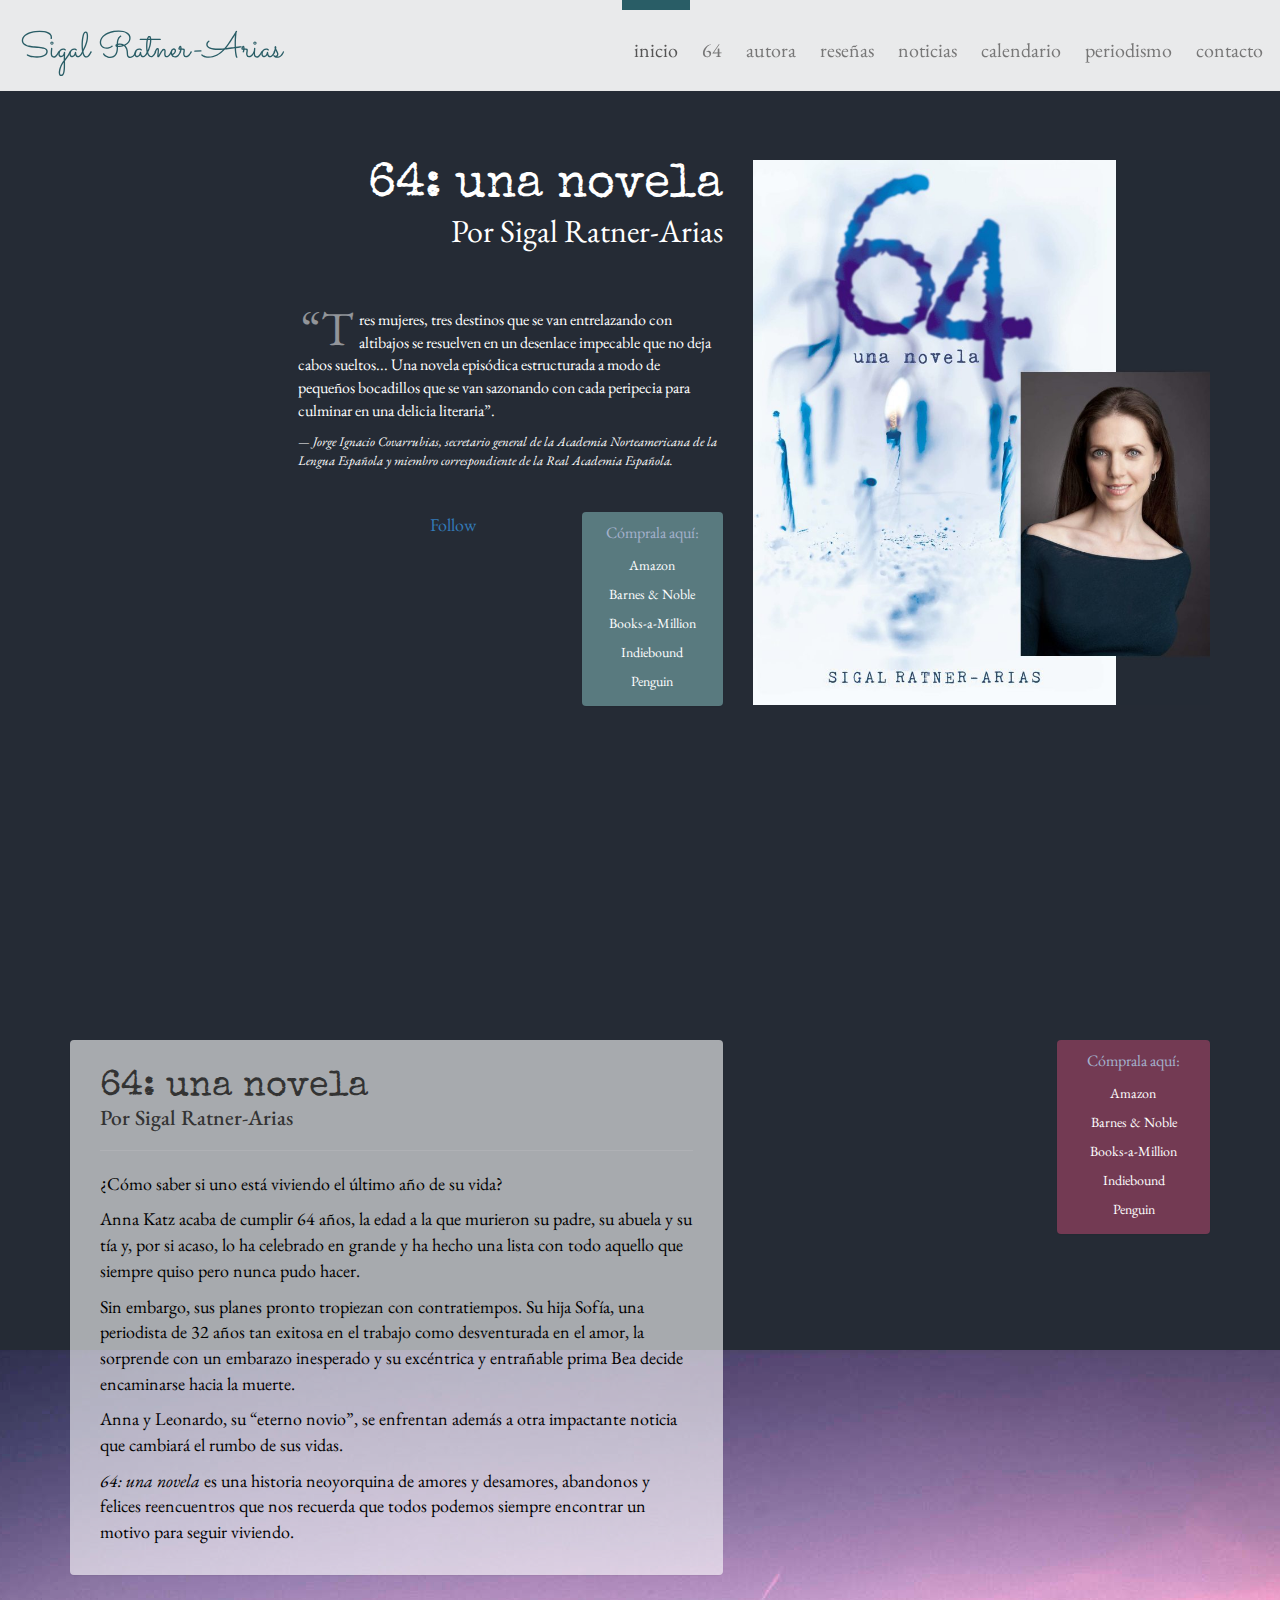
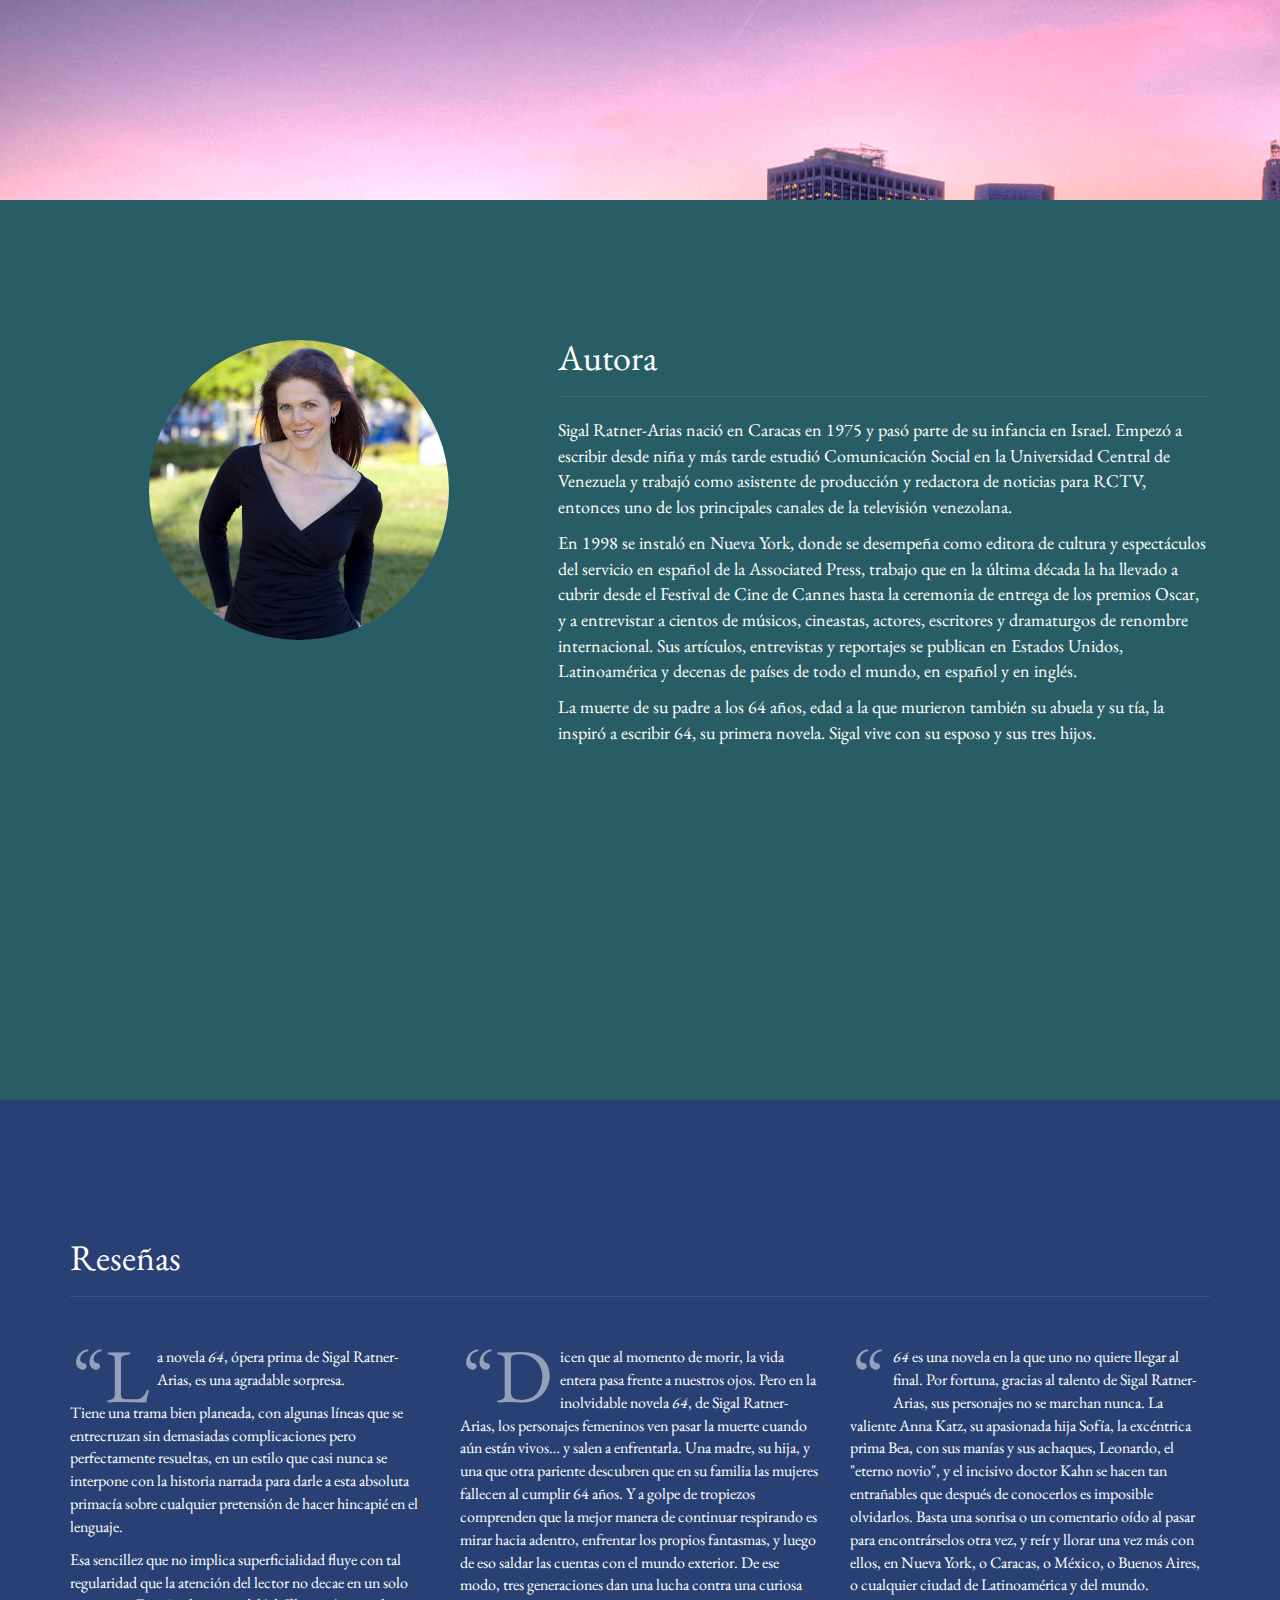
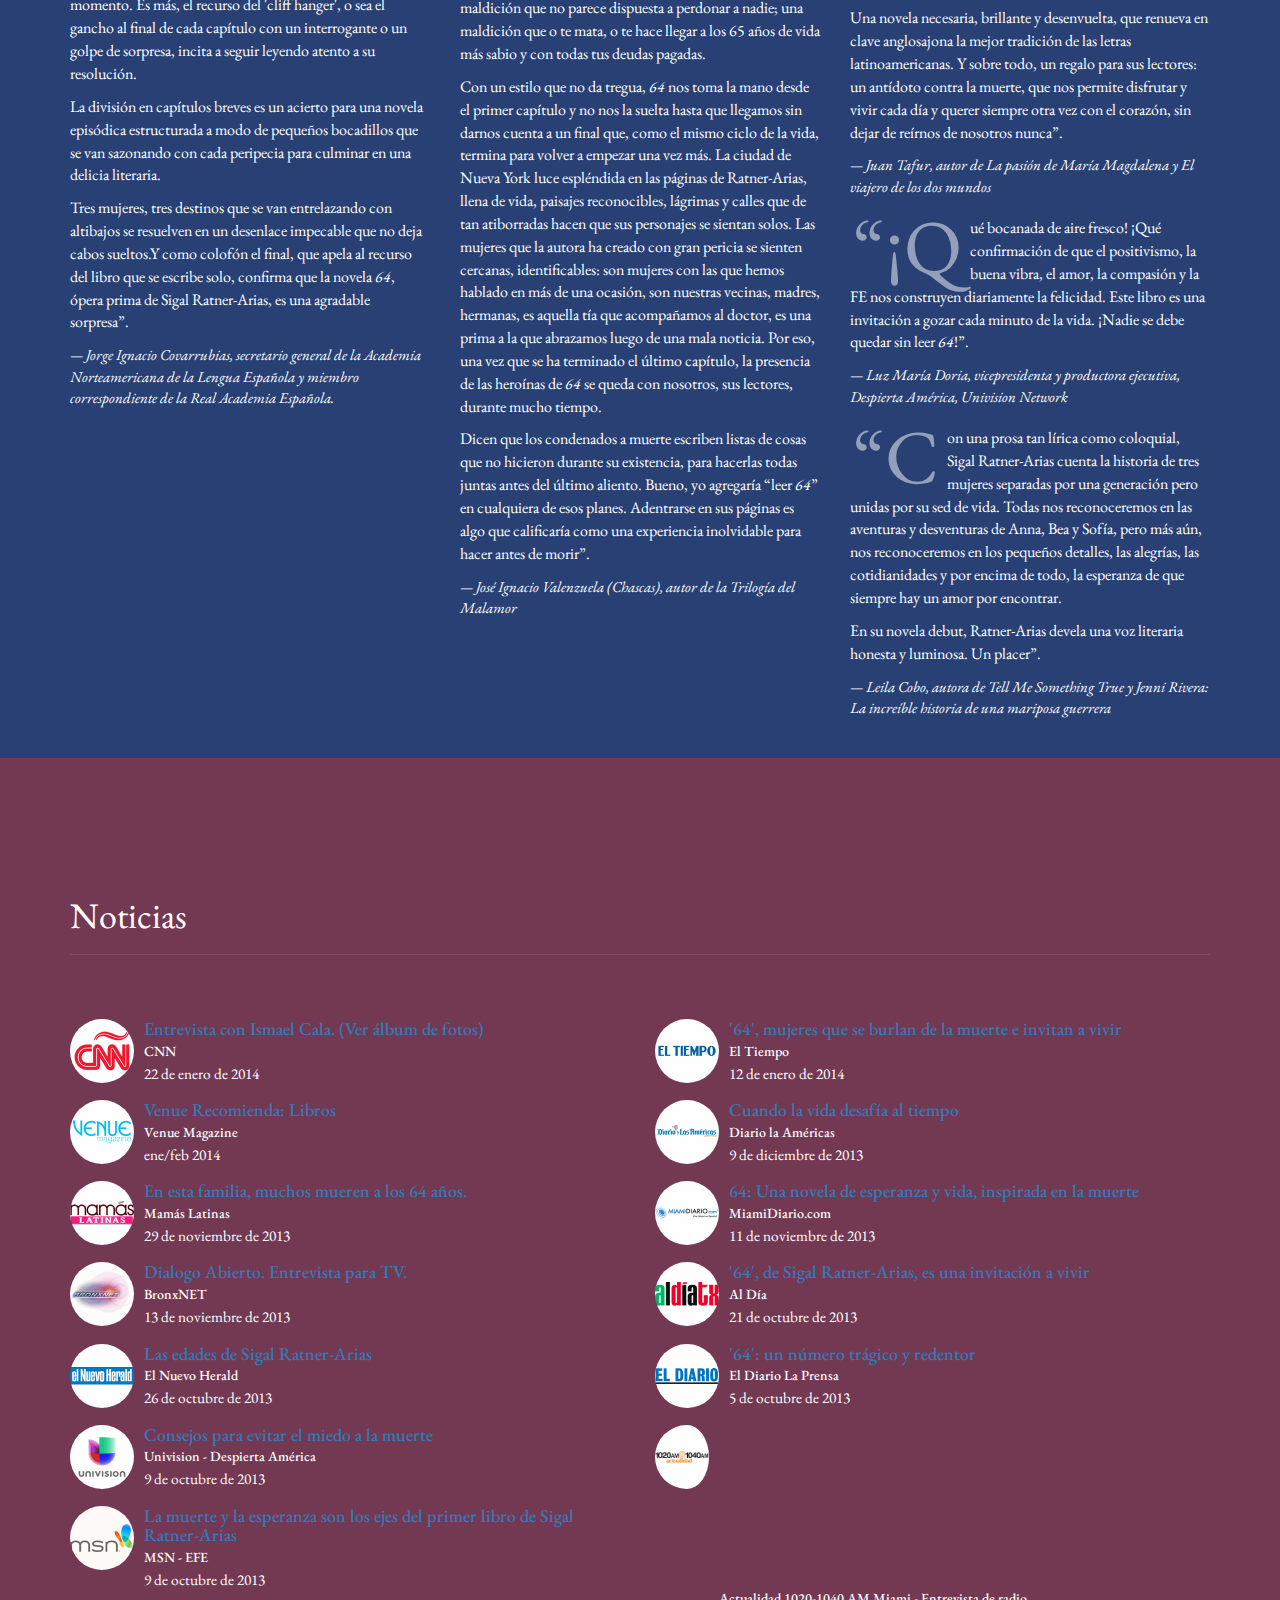
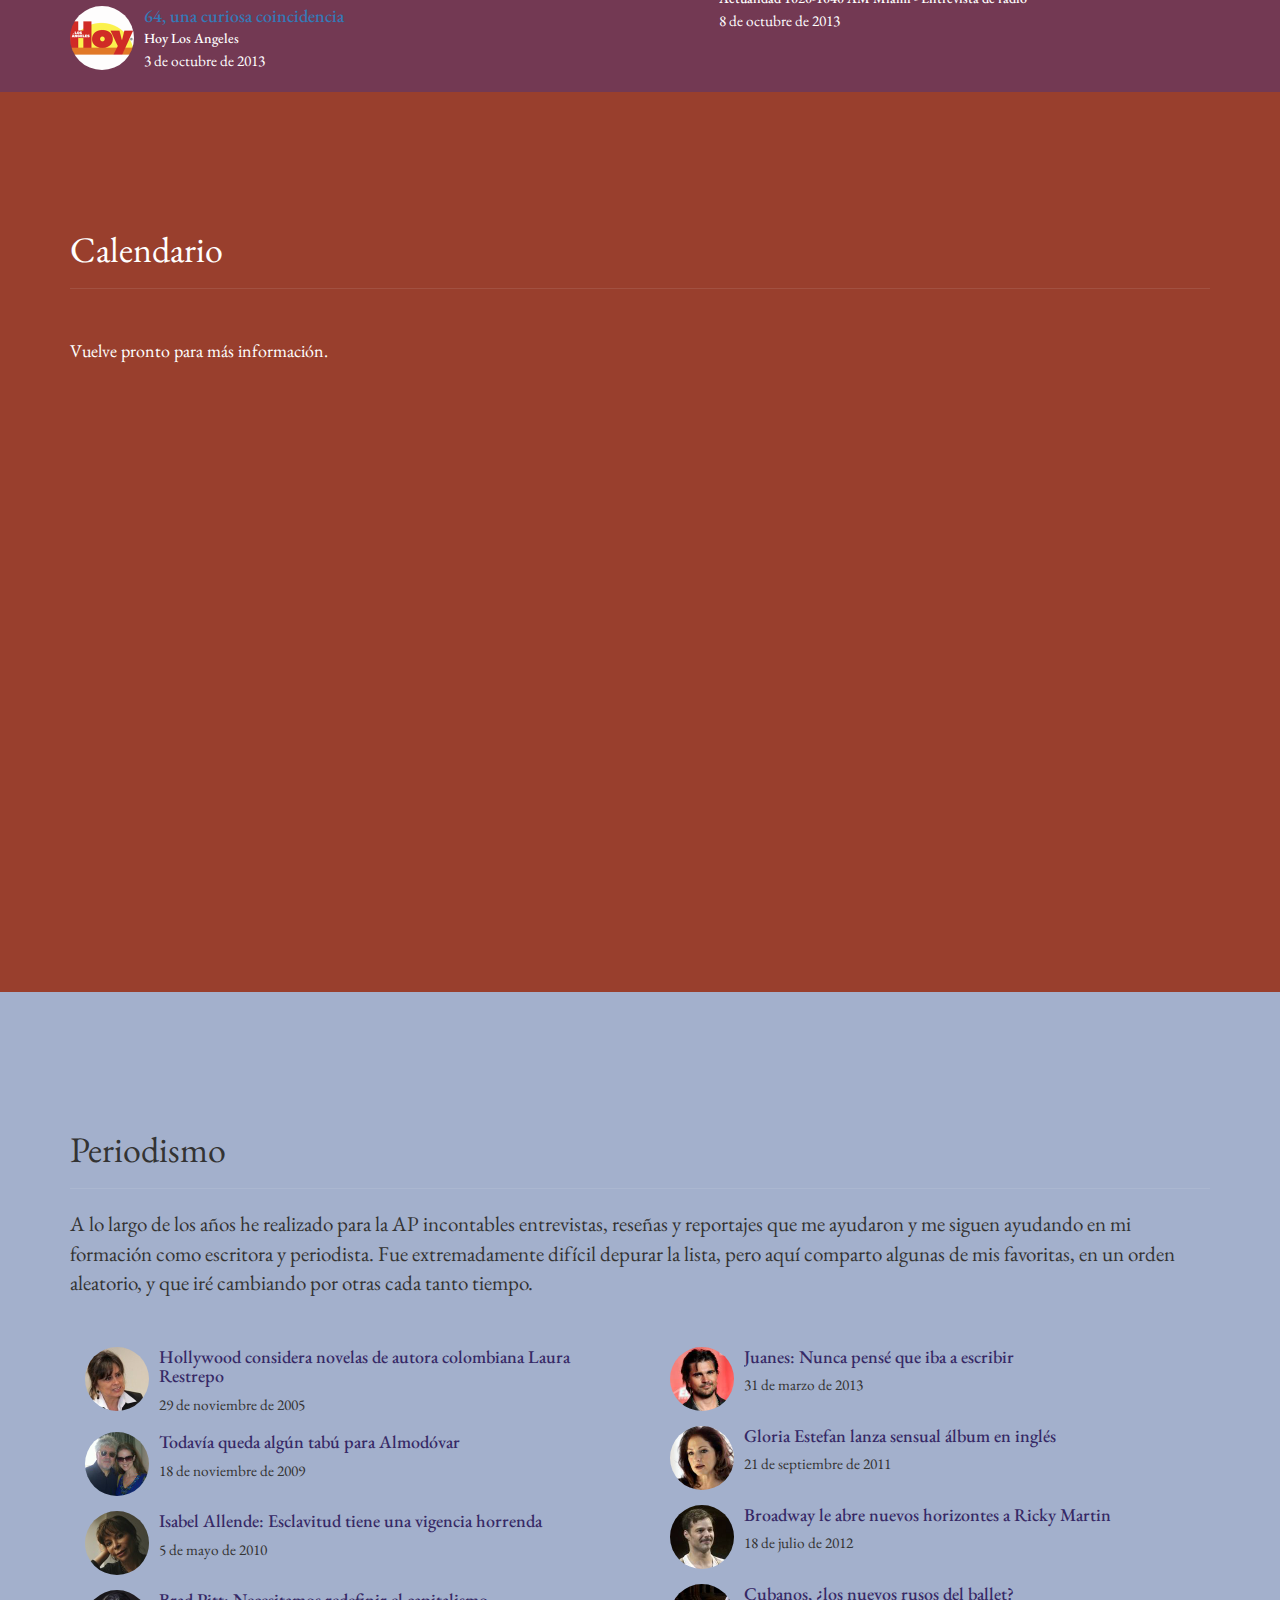
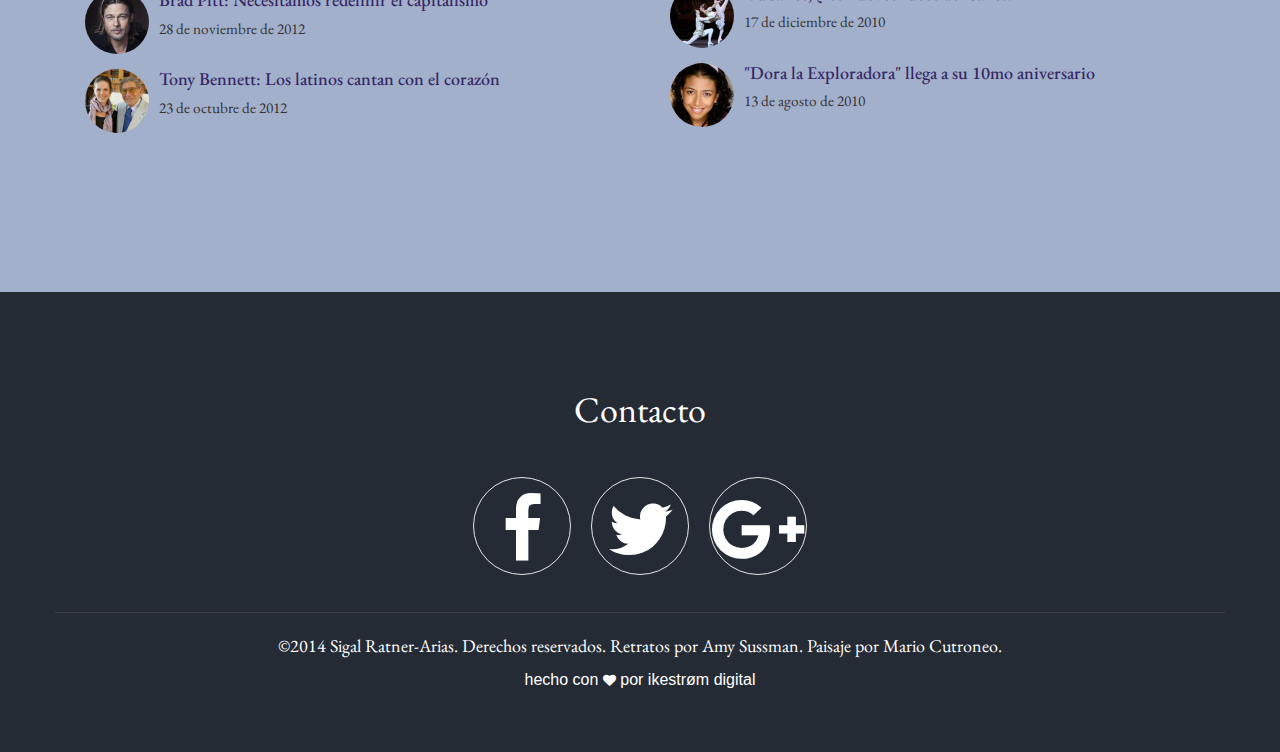
==== index.html @ 93991cb3 "Replace deprecated Facebook follow button with like" ====
<!DOCTYPE html>
<html lang="en">
  <head>
    <meta http-equiv="Content-Type" content="text/html; charset=UTF-8">
    <meta charset="utf-8">
    <meta name="viewport" content="width=device-width, initial-scale=1.0">
    <meta name="description" content="Sitio oficial de Sigal Ratner-Arias. Autora de 64: Una novela, disponible el 9 de octubre de 2013 (C.A. Press, Penguin Group). Editora de cultura y espectáculos de la Associated Press.">
    <meta name="author" content="Sigal Ratner-Arias">

    <meta property="og:url" content="http://sigalratner-arias.com" />
    <meta property="og:title" content="Sigal Ratner-Arias - 64: Una Novela" />
    <meta property="og:site_name" content="Sigal Ratner-Arias - 64: Una Novela" />
    <meta property="og:image" content="http://sigalratner-arias.com/img/64-cover-portrait.jpg" />
    <meta property="og:type" content="website" />
    <meta property="og:description" content="Sitio oficial de Sigal Ratner-Arias. Autora de 64: Una novela (Penguin Group, 2013). Editora de cultura y espectáculos de la Associated Press." />
    <meta property="fb:app_id" content="1447739648807701" />

    <link rel="canonical" href="http://sigalratner-arias.com" />

    <title>Sigal Ratner-Arias - Autora de 64: Una novela, editora de cultura y espectáculos de la Associated Press</title>

    <link href="http://netdna.bootstrapcdn.com/bootstrap/3.1.1/css/bootstrap.min.css" rel="stylesheet">
    <link href="http://netdna.bootstrapcdn.com/font-awesome/4.1.0/css/font-awesome.min.css" rel="stylesheet">
    <link href="http://fonts.googleapis.com/css?family=Special+Elite|EB+Garamond|Sacramento" rel="stylesheet" type="text/css">
    <link href="css/style.css" rel="stylesheet" type="text/css">
    <!--[if lt IE 7]>
    <link href="css/font-awesome-ie7.min.css" rel="stylesheet">
    <![endif]-->
    <!--[if lt IE 9]>
    <script src="http://html5shim.googlecode.com/svn/trunk/html5.js" type="text/javascript"></script>
    <![endif]-->
    <link rel="shortcut icon" href="ico/favicon.ico">
    <link rel="apple-touch-icon-precomposed" sizes="144x144" href="ico/apple-touch-icon-144-precomposed.png">
    <link rel="apple-touch-icon-precomposed" sizes="114x114" href="ico/apple-touch-icon-114-precomposed.png">
    <link rel="apple-touch-icon-precomposed" sizes="72x72" href="ico/apple-touch-icon-72-precomposed.png">
    <link rel="apple-touch-icon-precomposed" href="ico/apple-touch-icon-57-precomposed.png">

    <script>
      (function(i,s,o,g,r,a,m){i['GoogleAnalyticsObject']=r;i[r]=i[r]||function(){
      (i[r].q=i[r].q||[]).push(arguments)},i[r].l=1*new Date();a=s.createElement(o),
      m=s.getElementsByTagName(o)[0];a.async=1;a.src=g;m.parentNode.insertBefore(a,m)
      })(window,document,'script','//www.google-analytics.com/analytics.js','ga');

      ga('create', 'UA-43279340-1', 'sigalratner-arias.com');
      ga('send', 'pageview');
    </script>
  </head>

  <body data-spy="scroll" data-target="#nav">
    <div id="fb-root"></div>
    <script>
      (function(d, s, id) {
        var js, fjs = d.getElementsByTagName(s)[0];
        if (d.getElementById(id)) return;
        js = d.createElement(s); js.id = id;
        js.src = 'https://connect.facebook.net/en_US/sdk.js#xfbml=1&version=v3.1&appId=246484395411287&autoLogAppEvents=1';
        fjs.parentNode.insertBefore(js, fjs);
      }(document, 'script', 'facebook-jssdk'));
    </script>
    <script>
      !function(d,s,id){var js,fjs=d.getElementsByTagName(s)[0];if(!d.getElementById(id)){js=d.createElement(s);js.id=id;js.src="http://platform.twitter.com/widgets.js";fjs.parentNode.insertBefore(js,fjs);}}(document,"script","twitter-wjs");
    </script>
    <!-- nav-->
    <nav id="topnav" class="navbar navbar-default navbar-fixed-top" role="navigation">
        <div class="navbar-header">
          <button type="button" class="navbar-toggle" data-toggle="collapse" data-target=".navbar-ex1-collapse">
            <span class="sr-only">Toggle navigation</span>
            <span class="icon-bar"></span>
            <span class="icon-bar"></span>
            <span class="icon-bar"></span>
          </button>
          <a class="navbar-brand" href="#home">Sigal Ratner-Arias</a>
        </div>

        <div id="nav" class="collapse navbar-collapse navbar-ex1-collapse">
          <ul class="nav navbar-nav navbar-right">
            <li><a href="#home" onClick="ga('send', 'event', 'Sections', 'Click', 'Home');">Inicio</a></li>
            <li><a href="#about" onClick="ga('send', 'event', 'Sections', 'Click', 'About');">64</a></li>
            <li><a href="#author" onClick="ga('send', 'event', 'Sections', 'Click', 'Author');">Autora</a></li>
            <li><a href="#reviews" onClick="ga('send', 'event', 'Sections', 'Click', 'Reviews');">Reseñas</a></li>
            <li><a href="#news" onClick="ga('send', 'event', 'Sections', 'Click', 'News');">Noticias</a></li>
            <li><a href="#calendar" onClick="ga('send', 'event', 'Sections', 'Click', 'Calendar');">Calendario</a></li>
            <li><a href="#journalism" onClick="ga('send', 'event', 'Sections', 'Click', 'Journalism');">Periodismo</a></li>
            <li><a href="#contact" onClick="ga('send', 'event', 'Sections', 'Click', 'Contact');">Contacto</a></li>
          </ul>
        </div>
    </nav>
    <!-- /nav -->

    <!-- home --> 
    <section id="home">
      <div class="container">
        <div class="row">
          <div class="page-header col-xs-12 col-sm-5 col-md-6 col-lg-7">
            <div class="row text-right">
              <div class="col-xs-12 col-sm-12 col-md-12 col-lg-12">
                <h1 class="logotype">64: una novela</h1>
                <h2>Por Sigal Ratner-Arias</h2>
              </div>
            </div>
            <div class="row">
              <div class="m-nopad col-xs-12 col-sm-11 col-sm-offset-1 col-md-10 col-md-offset-2 col-lg-8 col-lg-offset-4">
                <ul class="list-inline quote-fader">
                  <li>
                    <blockquote>
                    <p>“Tres mujeres, tres destinos que se van entrelazando con altibajos se resuelven en un desenlace impecable que no deja cabos sueltos... Una novela episódica estructurada a modo de pequeños bocadillos que se van sazonando con cada peripecia para culminar en una delicia literaria”.</p>
                    <small>Jorge Ignacio Covarrubias, secretario general de la Academia Norteamericana de la Lengua Española y miembro correspondiente de la Real Academia Española.</small>
                    </blockquote>
                  </li>
                  <li>
                    <blockquote>
                    <p>“Una novela necesaria, brillante y desenvuelta, que renueva en clave anglosajona la mejor tradición de las letras latinoamericanas. Y sobre todo, un regalo para sus lectores: un antídoto contra la muerte que nos permite disfrutar y vivir cada día y querer siempre otra vez con el corazón, sin dejar de reírnos de nosotros nunca”.</p>
                    <small>Juan Tafur, autor de <em>La pasión de María Magdalena</em> y <em>El viajero de los dos mundos</em></small>
                    </blockquote>
                  </li>
                  <li>
                    <blockquote>
                    <p>“¡Qué bocanada de aire fresco! ¡Qué confirmación de que el positivismo, la buena vibra, el amor, la compasión y la FE nos construyen diariamente la felicidad. Este libro es una invitación a gozar cada minuto de la vida. ¡Nadie se debe quedar sin leer <em>64</em>!”.</p>
                    <small>Luz María Doria, vicepresidenta y productora ejecutiva, <em>Despierta América</em>, Univision Network</small>
                    </blockquote>
                  </li>
                  <li>
                    <blockquote>
                    <p>“Con una prosa tan lírica como coloquial, Sigal Ratner-Arias cuenta la historia de tres mujeres separadas por una generación pero unidas por su sed de vida”.</p>
                    <small>Leila Cobo, autora de <em>Tell Me Something True</em> y <em>Jenni Rivera: La increíble historia de una mariposa guerrera</em></small>
                    </blockquote>
                  </li>
                  <li>
                    <blockquote>
                    <p>“Con un estilo que no da tregua, <em>64</em> nos toma de la mano desde el primer capítulo y no nos la suelta hasta que llegamos sin darnos cuenta a un final que, como el mismo ciclo de la vida, termina para volver a empezar una vez más”.</p>
                    <small>José Ignacio Valenzuela (Chascas), autor de la <em>Trilogía del Malamor</em></small>
                    </blockquote>
                  </li>
                </ul>
              </div>
            </div>
            <div class="row text-center">
              <div class="m-nopad col-sm-4 col-sm-offset-2 col-md-4 col-md-offset-4 col-lg-4 col-lg-offset-5">
                <a href="https://twitter.com/sigalratner" class="twitter-follow-button" data-show-count="false" data-lang="en">Follow</a>
                <div class="fb-like" data-href="https://www.facebook.com/SigalRatnerArias" data-layout="standard" data-action="like" data-size="small" data-show-faces="true" data-share="true"></div>
              </div>
              <div class="m-nopad col-sm-6 col-md-4 col-lg-3">
                <div class="panel panel-default buy-sidebar">
                  <div class="panel-body">
                    <p>Cómprala aquí:</p>
                  </div>
                  <ul class="list-group">
                    <li class="list-group-item"><a target="_blank" href="http://www.amazon.com/gp/product/0147510201/ref=as_li_tf_tl?ie=UTF8&camp=1789&creative=9325&creativeASIN=0147510201&linkCode=as2&tag=sigratari-20" rel="nofollow" onClick="ga('send', 'event', 'Affiliates', 'Click', 'Amazon');">Amazon</a><img src="http://ir-na.amazon-adsystem.com/e/ir?t=sigratari-20&l=as2&o=1&a=0147510201" width="1" height="1" border="0" alt="" style="border:none !important; margin:0px !important;" /></li>
                    <li class="list-group-item"><a target="_blank" href="http://www.barnesandnoble.com/w/64-sigal-ratner-arias/1116335008?ean=9780147510204" rel="nofollow" onClick="ga('send', 'event', 'Affiliates', 'Click', 'BarnesNoble');">Barnes &amp; Noble</a></li>
                    <li class="list-group-item"><a target="_blank" href="http://www.booksamillion.com/p/Sigal-Ratner/9780147510204?id=5769513709743" rel="nofollow" onClick="ga('send', 'event', 'Affiliates', 'Click', 'Books-A-Million');">Books-a-Million</a></li>
                    <li class="list-group-item"><a target="_blank" href="http://www.indiebound.org/book/9780147510204" rel="nofollow" onClick="ga('send', 'event', 'Affiliates', 'Click', 'Indiebound');">Indiebound</a></li>
                    <li class="list-group-item"><a target="_blank" href="http://www.us.penguingroup.com/nf/Book/BookDisplay/0,,9780147510204,00.html" rel="nofollow" onClick="ga('send', 'event', 'Affiliates', 'Click', 'Penguin');">Penguin</a></li>
                  </ul>
                </div>
              </div>
            </div>
          </div>
          <div class="page-header text-center col-xs-12 col-sm-7 col-md-6 col-lg-5 m-nopad">
            <img src="img/64-cover-portrait.jpg" class="img-responsive" alt="Portrait of the author: Sigal Ratner-Arias">
          </div>
        </div>
      </div>
    </section>
    <!-- / home -->

    <!--  about -->  
    <section id="about" data-stellar-background-ratio="0.4" data-stellar-vertical-offset="-140">
      <div class="container">
        <div class="row">
          <div class="page-header m-nopad col-sm-8 col-lg-7">
            <div class="panel panel-default">
              <h2 class="logotype">64: una novela</h2>
              <h3>Por Sigal Ratner-Arias</h3>
              <hr>
              <p>
                ¿Cómo saber si uno está viviendo el último año de su vida?
              </p>
              <p>
                Anna Katz acaba de cumplir 64 años, la edad a la que murieron su padre, su abuela y su tía y, por si acaso, lo ha celebrado en grande y ha hecho una lista con todo aquello que siempre quiso pero nunca pudo hacer.
              </p>
              <p>
                Sin embargo, sus planes pronto tropiezan con contratiempos. Su hija Sofía, una periodista de 32 años tan exitosa en el trabajo como desventurada en el amor, la sorprende con un embarazo inesperado y su excéntrica y entrañable prima Bea decide encaminarse hacia la muerte.
              </p>
              <p>
                Anna y Leonardo, su “eterno novio”, se enfrentan además a otra impactante noticia que cambiará el rumbo de sus vidas.
              </p>
              <p>
                <em>64: una novela</em> es una historia neoyorquina de amores y desamores, abandonos y felices reencuentros que nos recuerda que todos podemos siempre encontrar un motivo para seguir viviendo.
              </p>
            </div>
          </div>
          <div class="page-header text-center col-sm-4 col-lg-5 m-nopad">
            <div class="panel panel-default buy-sidebar text-center col-sm-7 col-sm-offset-5 col-md-5 col-md-offset-7 col-lg-4 col-lg-offset-8">
              <div class="panel-body">
                <p>Cómprala aquí:</p>
              </div>
              <ul class="list-group">
                <li class="list-group-item"><a target="_blank" href="http://www.amazon.com/gp/product/0147510201/ref=as_li_tf_tl?ie=UTF8&camp=1789&creative=9325&creativeASIN=0147510201&linkCode=as2&tag=sigratari-20" rel="nofollow" onClick="ga('send', 'event', 'Affiliates', 'Click', 'Amazon');">Amazon</a><img src="http://ir-na.amazon-adsystem.com/e/ir?t=sigratari-20&l=as2&o=1&a=0147510201" width="1" height="1" border="0" alt="" style="border:none !important; margin:0px !important;" /></li>
                <li class="list-group-item"><a target="_blank" href="http://www.barnesandnoble.com/w/64-sigal-ratner-arias/1116335008?ean=9780147510204" rel="nofollow" onClick="ga('send', 'event', 'Affiliates', 'Click', 'BarnesNoble');">Barnes &amp; Noble</a></li>
                <li class="list-group-item"><a target="_blank" href="http://www.booksamillion.com/p/Sigal-Ratner/9780147510204?id=5769513709743" rel="nofollow" onClick="ga('send', 'event', 'Affiliates', 'Click', 'Books-A-Million');">Books-a-Million</a></li>
                <li class="list-group-item"><a target="_blank" href="http://www.indiebound.org/book/9780147510204" rel="nofollow" onClick="ga('send', 'event', 'Affiliates', 'Click', 'Indiebound');">Indiebound</a></li>
                <li class="list-group-item"><a target="_blank" href="http://www.us.penguingroup.com/nf/Book/BookDisplay/0,,9780147510204,00.html" rel="nofollow" onClick="ga('send', 'event', 'Affiliates', 'Click', 'Penguin');">Penguin</a></li>
              </ul>
            </div>
          </div>
        </div>
      </div>
    </section>
    <!-- /about -->

    <!-- author -->
    <section id="author">
      <div class="container">
        <div class="row">
          <div class="page-header text-center col-sm-6 col-lg-5 m-nopad">
            <img src="img/MG-6435-sq2.jpg" class="img-circle" width="300" height="300" alt="Portrait of Sigal Ratner-Arias">
          </div>
          <div class="page-header col-sm-6 col-lg-7">
            <h2>Autora</h2>
            <hr>
            <p>
              Sigal Ratner-Arias nació en Caracas en 1975 y pasó parte de su infancia en Israel. Empezó a escribir desde niña y más tarde estudió Comunicación Social en la Universidad Central de Venezuela y trabajó como asistente de producción y redactora de noticias para RCTV, entonces uno de los principales canales de la televisión venezolana.
            </p>
            <p>
              En 1998 se instaló en Nueva York, donde se desempeña como editora de cultura y espectáculos del servicio en español de la Associated Press, trabajo que en la última década la ha llevado a cubrir desde el Festival de Cine de Cannes hasta la ceremonia de entrega de los premios Oscar, y a entrevistar a cientos de músicos, cineastas, actores, escritores y dramaturgos de renombre internacional. Sus artículos, entrevistas y reportajes se publican en Estados Unidos, Latinoamérica y decenas de países de todo el mundo, en español y en inglés.
            </p>
            <p>
              La muerte de su padre a los 64 años, edad a la que murieron también su abuela y su tía, la inspiró a escribir 64, su primera novela. Sigal vive con su esposo y sus tres hijos. 
            </p>
          </div>
        </div>
      </div>
    </section> 
    <!-- /author -->

    <!-- reviews --> 
    <section id="reviews">
      <div class="container">
        <div class="row">
          <div class="page-header col-sm-12 col-lg-12">
            <h2>Reseñas</h2>
            <hr>
          </div>
        </div>
        <div class="row">
          <div class="col-xs-12 col-sm-6 col-lg-4">
            <blockquote>
              <p>“La novela <em>64</em>, ópera prima de Sigal Ratner-Arias, es una agradable sorpresa.</p>
              <p>Tiene una trama bien planeada, con algunas líneas que se entrecruzan sin demasiadas complicaciones pero perfectamente resueltas, en un estilo que casi nunca se interpone con la historia narrada para darle a esta absoluta primacía sobre cualquier pretensión de hacer hincapié en el lenguaje.</p>
              <p>Esa sencillez que no implica superficialidad fluye con tal regularidad que la atención del lector no decae en un solo momento. Es más, el recurso del 'cliff hanger', o sea el gancho al final de cada capítulo con un interrogante o un golpe de sorpresa, incita a seguir leyendo atento a su resolución.</p>
              <p>La división en capítulos breves es un acierto para una novela episódica estructurada a modo de pequeños bocadillos que se van sazonando con cada peripecia para culminar en una delicia literaria.</p>
              <p>Tres mujeres, tres destinos que se van entrelazando con altibajos se resuelven en un desenlace impecable que no deja cabos sueltos.Y como colofón el final, que apela al recurso del libro que se escribe solo, confirma que la novela <em>64</em>, ópera prima de Sigal Ratner-Arias, es una agradable sorpresa”.</p>
              <small>Jorge Ignacio Covarrubias, secretario general de la Academia Norteamericana de la Lengua Española y miembro correspondiente de la Real Academia Española.</small>
            </blockquote>
          </div>
          <div class="col-xs-12 col-sm-6 col-lg-4">
            <blockquote>
              <p>“Dicen que al momento de morir, la vida entera pasa frente a nuestros ojos. Pero en la inolvidable novela <em>64</em>, de Sigal Ratner-Arias, los personajes femeninos ven pasar la muerte cuando aún están vivos… y salen a enfrentarla. Una madre, su hija, y una que otra pariente descubren que en su familia las mujeres fallecen al cumplir 64 años. Y a golpe de tropiezos comprenden que la mejor manera de continuar respirando es mirar hacia adentro, enfrentar los propios fantasmas, y luego de eso saldar las cuentas con el mundo exterior. De ese modo, tres generaciones dan una lucha contra una curiosa maldición que no parece dispuesta a perdonar a nadie; una maldición que o te mata, o te hace llegar a los 65 años de vida más sabio y con todas tus deudas pagadas.</p>
              <p>Con un estilo que no da tregua, <em>64</em> nos toma la mano desde el primer capítulo y no nos la suelta hasta que llegamos sin darnos cuenta a un final que, como el mismo ciclo de la vida, termina para volver a empezar una vez más. La ciudad de Nueva York luce espléndida en las páginas de Ratner-Arias, llena de vida, paisajes reconocibles, lágrimas y calles que de tan atiborradas hacen que sus personajes se sientan solos. Las mujeres que la autora ha creado con gran pericia se sienten cercanas, identificables: son mujeres con las que hemos hablado en más de una ocasión, son nuestras vecinas, madres, hermanas, es aquella tía que acompañamos al doctor, es una prima a la que abrazamos luego de una mala noticia. Por eso, una vez que se ha terminado el último capítulo, la presencia de las heroínas de <em>64</em> se queda con nosotros, sus lectores, durante mucho tiempo.</p>
              <p>Dicen que los condenados a muerte escriben listas de cosas que no hicieron durante su existencia, para hacerlas todas juntas antes del último aliento. Bueno, yo agregaría “leer <em>64</em>” en cualquiera de esos planes. Adentrarse en sus páginas es algo que calificaría como una experiencia inolvidable para hacer antes de morir”.</p>
              <small>José Ignacio Valenzuela (Chascas), autor de la <em>Trilogía del Malamor</em></small>
            </blockquote>
          </div>
          <div class="col-xs-12 col-sm-6 col-lg-4">
            <blockquote>
              <p>“<em>64</em> es una novela en la que uno no quiere llegar al final. Por fortuna, gracias al talento de Sigal Ratner-Arias, sus personajes no se marchan nunca. La valiente Anna Katz, su apasionada hija Sofía, la excéntrica prima Bea, con sus manías y sus achaques, Leonardo, el "eterno novio", y el incisivo doctor Kahn se hacen tan entrañables que después de conocerlos es imposible olvidarlos. Basta una sonrisa o un comentario oído al pasar para encontrárselos otra vez, y reír y llorar una vez más con ellos, en Nueva York, o Caracas, o México, o Buenos Aires, o cualquier ciudad de Latinoamérica y del mundo.</p>
              <p>Una novela necesaria, brillante y desenvuelta, que renueva en clave anglosajona la mejor tradición de las letras latinoamericanas. Y sobre todo, un regalo para sus lectores: un antídoto contra la muerte, que nos permite disfrutar y vivir cada día y querer siempre otra vez con el corazón, sin dejar de reírnos de nosotros nunca”.</p>
              <small>Juan Tafur, autor de <em>La pasión de María Magdalena</em> y <em>El viajero de los dos mundos</em></small>
            </blockquote>
          </div>
          <div class="col-xs-12 col-sm-6 col-lg-4">
            <blockquote>
              <p>“¡Qué bocanada de aire fresco! ¡Qué confirmación de que el positivismo, la buena vibra, el amor, la compasión y la FE nos construyen diariamente la felicidad. Este libro es una invitación a gozar cada minuto de la vida. ¡Nadie se debe quedar sin leer <em>64</em>!”.</p>
              <small>Luz María Doria, vicepresidenta y productora ejecutiva, <em>Despierta América</em>, Univision Network</small>
            </blockquote>
          </div>
          <div class="col-xs-12 col-sm-6 col-lg-4">
            <blockquote>
              <p>“Con una prosa tan lírica como coloquial, Sigal Ratner-Arias cuenta la historia de tres mujeres separadas por una generación pero unidas por su sed de vida. Todas nos reconoceremos en las aventuras y desventuras de Anna, Bea y Sofía, pero más aún, nos reconoceremos en los pequeños detalles, las alegrías, las cotidianidades y por encima de todo, la esperanza de que siempre hay un amor por encontrar.</p>
              <p>En su novela debut, Ratner-Arias devela una voz literaria honesta y luminosa. Un placer”.</p>
              <small>Leila Cobo, autora de <em>Tell Me Something True</em> y <em>Jenni Rivera: La increíble historia de una mariposa guerrera</em></small>
            </blockquote>
          </div>
        </div>
      </div>
    </section>
    <!-- /reviews --> 

    <!-- news -->
    <section id="news">
      <div class="container">
        <div class="row">
          <div class="page-header col-sm-12">
            <h2>Noticias</h2>
            <hr />
          </div>
        </div>
        <div class="row">
          <div class="col-sm-6">
            <div class="media">
              <a target="_blank" class="pull-left" href="http://edition.cnn.com/video/standard.html?/video/spanish/2014/01/23/cnnee-cala-ratner-arias-intvw.cnn" rel="nofollow">
                <img class="media-object img-circle" src="img/cnn-logo.gif" width="64" height="64" alt="Thumbnail de CNN">
              </a>
              <div class="media-body">
                <h4 class="media-heading"><a target="_blank" href="http://edition.cnn.com/video/standard.html?/video/spanish/2014/01/23/cnnee-cala-ratner-arias-intvw.cnn" rel="nofollow">Entrevista con Ismael Cala.</a> <a target="_blank" href="https://www.facebook.com/media/set/?set=a.757085187652239&type=3&l=61c02f112b" rel="nofollow">(Ver álbum de fotos)</a></h4>
                <h5>CNN</h5>
                <small>22 de enero de 2014</small>
              </div>
            </div>
            <div class="media">
              <a target="_blank" class="pull-left" href="http://issuu.com/venuemagazine/docs/online_web/146" rel="nofollow">
                <img class="media-object img-circle" src="img/venue-logo.gif" width="64" height="64" alt="Thumbnail de Venue Magazine">
              </a>
              <div class="media-body">
                <h4 class="media-heading"><a target="_blank" href="http://issuu.com/venuemagazine/docs/online_web/146" rel="nofollow">Venue Recomienda: Libros</a></h4>
                <h5>Venue Magazine</h5>
                <small>ene/feb 2014</small>
              </div>
            </div>
            <div class="media">
              <a target="_blank" class="pull-left" href="http://quemas.mamaslatinas.com/inspiration/119713/en_esta_familia_muchos_mueren" rel="nofollow">
                <img class="media-object img-circle" src="img/mamaslatinas-logo.gif" width="64" height="64" alt="Thumbnail de Mamás Latinas">
              </a>
              <div class="media-body">
                <h4 class="media-heading"><a target="_blank" href="http://quemas.mamaslatinas.com/inspiration/119713/en_esta_familia_muchos_mueren" rel="nofollow">En esta familia, muchos mueren a los 64 años.</a></h4>
                <h5>Mamás Latinas</h5>
                <small>29 de noviembre de 2013</small>
              </div>
            </div>
            <div class="media">
              <a target="_blank" class="pull-left" href="http://www.bronxnet.org/tv/dialogo/viewvideo/3427/qdialogo-abiertoq/dialogo-abierto--nov-13th-2013" rel="nofollow">
                <img class="media-object img-circle" src="img/bronxnet-logo.gif" width="64" height="64" alt="Thumbnail de BronxNET">
              </a>
              <div class="media-body">
                <h4 class="media-heading"><a target="_blank" href="http://www.bronxnet.org/tv/dialogo/viewvideo/3427/qdialogo-abiertoq/dialogo-abierto--nov-13th-2013" rel="nofollow">Dialogo Abierto. Entrevista para TV.</a></h4>
                <h5>BronxNET</h5>
                <small>13 de noviembre de 2013</small>
              </div>
            </div>
            <div class="media">
              <a target="_blank" class="pull-left" href="http://www.elnuevoherald.com/2013/10/26/1599163/las-edades-de-sigal-ratner-arias.html" rel="nofollow">
                <img class="media-object img-circle" src="img/elnuevo-logo.gif" width="64" height="64" alt="Thumbnail de El Nuevo Herald">
              </a>
              <div class="media-body">
                <h4 class="media-heading"><a target="_blank" href="http://www.elnuevoherald.com/2013/10/26/1599163/las-edades-de-sigal-ratner-arias.html" rel="nofollow">Las edades de Sigal Ratner-Arias</a></h4>
                <h5>El Nuevo Herald</h5>
                <small>26 de octubre de 2013</small>
              </div>
            </div>
            <div class="media">
              <a target="_blank" class="pull-left" href="http://entretenimiento.univision.com/despierta-america/videos/video/2013-10-09/evita-el-miedo-a-la-muerte" rel="nofollow">
                <img class="media-object img-circle" src="img/univision-logo.gif" width="64" height="64" alt="Thumbnail de Univision">
              </a>
              <div class="media-body">
                <h4 class="media-heading"><a target="_blank" href="http://entretenimiento.univision.com/despierta-america/videos/video/2013-10-09/evita-el-miedo-a-la-muerte" rel="nofollow">Consejos para evitar el miedo a la muerte</a></h4>
                <h5>Univision - Despierta América</h5>
                <small>9 de octubre de 2013</small>
              </div>
            </div>
            <div class="media">
              <a target="_blank" class="pull-left" href="http://noticias.latino.msn.com/entretenimiento/la-muerte-y-la-esperanza-son-los-ejes-del-primer-libro-de-sigal-ratner-arias-5" rel="nofollow">
                <img class="media-object img-circle" src="img/msn-logo.gif" width="64" height="64" alt="Thumbnail de MSN - EFE">
              </a>
              <div class="media-body">
                <h4 class="media-heading"><a target="_blank" href="http://noticias.latino.msn.com/entretenimiento/la-muerte-y-la-esperanza-son-los-ejes-del-primer-libro-de-sigal-ratner-arias-5" rel="nofollow">La muerte y la esperanza son los ejes del primer libro de Sigal Ratner-Arias</a></h4>
                <h5>MSN - EFE</h5>
                <small>9 de octubre de 2013</small>
              </div>
            </div>
            <div class="media">
              <a target="_blank" class="pull-left" href="http://hoylosangeles.com/news/2013/oct/03/64-una-curiosa-coincidencia/#sthash.oJroFGcj.S1up2nNr.dpbs" rel="nofollow">
                <img class="media-object img-circle" src="img/hoy-logo.gif" width="64" height="64" alt="Thumbnail de Hoy">
              </a>
              <div class="media-body">
                <h4 class="media-heading"><a target="_blank" href="http://hoylosangeles.com/news/2013/oct/03/64-una-curiosa-coincidencia/#sthash.oJroFGcj.S1up2nNr.dpbs" rel="nofollow">64, una curiosa coincidencia</a></h4>
                <h5>Hoy Los Angeles</h5>
                <small>3 de octubre de 2013</small>
              </div>
            </div>
          </div>
          <div class="col-sm-6">
            <div class="media">
              <a target="_blank" class="pull-left" href="http://www.eltiempo.com/archivo/documento/CMS-13396833" rel="nofollow">
                <img class="media-object img-circle" src="img/eltiempo-logo.gif" width="64" height="64" alt="Thumbnail de El Tiempo">
              </a>
              <div class="media-body">
                <h4 class="media-heading"><a target="_blank" href="http://www.eltiempo.com/archivo/documento/CMS-13396833" rel="nofollow">'64', mujeres que se burlan de la muerte e invitan a vivir</a></h4>
                <h5>El Tiempo</h5>
                <small>12 de enero de 2014</small>
              </div>
            </div>
            <div class="media">
              <a target="_blank" class="pull-left" href="pdf/LasAmericas.pdf" rel="nofollow">
                <img class="media-object img-circle" src="img/diariolasamericas-logo.gif" width="64" height="64" alt="Thumbnail de Diario las Americas">
              </a>
              <div class="media-body">
                <h4 class="media-heading"><a target="_blank" href="pdf/LasAmericas.pdf" rel="nofollow">Cuando la vida desafía al tiempo</a></h4>
                <h5>Diario la Américas</h5>
                <small>9 de diciembre de 2013</small>
              </div>
            </div>
            <div class="media">
              <a target="_blank" class="pull-left" href="http://www.miamidiario.com/entretenimiento/letras/feria-del-libro/literatura/feria-del-libro-en-miami/sigal-ratner-arias/64-una-novela/316790" rel="nofollow">
                <img class="media-object img-circle" src="img/miamidiario.gif" width="64" height="64" alt="Thumbnail de MiamiDiario.com">
              </a>
              <div class="media-body">
                <h4 class="media-heading"><a target="_blank" href="http://www.miamidiario.com/entretenimiento/letras/feria-del-libro/literatura/feria-del-libro-en-miami/sigal-ratner-arias/64-una-novela/316790" rel="nofollow">64: Una novela de esperanza y vida, inspirada en la muerte</a></h4>
                <h5>MiamiDiario.com</h5>
                <small>11 de noviembre de 2013</small>
              </div>
            </div>
            <div class="media">
              <a target="_blank" class="pull-left" href="http://aldiatx.com/news/2013/oct/21/64-de-sigal-ratner-arias-es-una-invitacion-a-vivir/" rel="nofollow">
                <img class="media-object img-circle" src="img/aldia-logo.gif" width="64" height="64" alt="Thumbnail de Al Día">
              </a>
              <div class="media-body">
                <h4 class="media-heading"><a target="_blank" href="http://aldiatx.com/news/2013/oct/21/64-de-sigal-ratner-arias-es-una-invitacion-a-vivir/" rel="nofollow">'64', de Sigal Ratner-Arias, es una invitación a vivir</a></h4>
                <h5>Al Día</h5>
                <small>21 de octubre de 2013</small>
              </div>
            </div>
            <div class="media">
              <a target="_blank" class="pull-left" href="http://www.eldiariony.com/Espectaculosarte-cultura/article/20131005/64-un-numero-tragico-y-redentor" rel="nofollow">
                <img class="media-object img-circle" src="img/eldiario-logo.gif" width="64" height="64" alt="Thumbnail de El Diario La Prensa">
              </a>
              <div class="media-body">
                <h4 class="media-heading"><a target="_blank" href="http://www.eldiariony.com/Espectaculosarte-cultura/article/20131005/64-un-numero-tragico-y-redentor" rel="nofollow">'64': un número trágico y redentor</a></h4>
                <h5>El Diario La Prensa</h5>
                <small>5 de octubre de 2013</small>
              </div>
            </div>
            <div class="media">
              <img class="media-object img-circle pull-left" src="img/actualidad-logo.gif" width="64" height="64" alt="Thumbnail de Actualidad">
              <div class="media-body">
                <iframe width="100%" height="160" scrolling="no" frameborder="no" src="https://w.soundcloud.com/player/?url=http%3A%2F%2Fapi.soundcloud.com%2Ftracks%2F115364828&show_artwork=false&show_user=false"></iframe><br/>
                <h5>Actualidad 1020-1040 AM Miami - Entrevista de radio</h5>
                <small>8 de octubre de 2013</small>
              </div>
            </div>
          </div>
        </div>
      </div>
    </section> 
    <!-- /news -->

    <!-- calendar -->
    <section id="calendar">
      <div class="container">
        <div class="row">
          <div class="page-header col-sm-12 col-lg-12">
            <h2>Calendario</h2>
            <hr>
          </div>
        </div>
        <div class="row calentry">
          <div class="col-xs-12 col-sm-6">
            Vuelve pronto para más información.
          </div>
        </div>
      </div>
    </section> 
    <!-- /calendar -->

    <!-- journalism -->
    <section id="journalism">
      <div class="container">
        <div class="row">
          <div class="page-header col-sm-12 col-lg-12">
            <h2>Periodismo</h2>
            <hr />
            <p class="lead">A lo largo de los años he realizado para la AP incontables entrevistas, reseñas y reportajes que me ayudaron y me siguen ayudando en mi formación como escritora y periodista. Fue extremadamente difícil depurar la lista, pero aquí comparto algunas de mis favoritas, en un orden aleatorio, y que iré cambiando por otras cada tanto tiempo.</p>
          </div>
        </div>
        <div class="row">
          <div class="col-sm-12 col-md-6 col-lg-6">
            <div class="media col-sm-12 col-lg-12">
              <a target="_blank" class="pull-left" href="http://corp.primerahora.com/archivo.asp?guid=8C28BC6DF8194DD79DA1625A95D5B189&year=2005" rel="nofollow">
                <img class="media-object img-circle" src="img/laura.jpg" width="64" height="64" alt="Thumbnail de Laura Restrepo">
              </a>
              <div class="media-body">
                <h4 class="media-heading"><a target="_blank" href="http://corp.primerahora.com/archivo.asp?guid=8C28BC6DF8194DD79DA1625A95D5B189&year=2005" rel="nofollow">Hollywood considera novelas de autora colombiana Laura Restrepo</a></h4>
                <small>29 de noviembre de 2005</small>
              </div>
            </div>
            <div class="media col-sm-12 col-lg-12">
              <a target="_blank" class="pull-left" href="http://noticias.latino.msn.com/entretenimiento/articulos.aspx?cp-documentid=22644800" rel="nofollow">
                <img class="media-object img-circle" src="img/almodovar.jpg" width="64" height="64" alt="Thumbnail de Almodovar">
              </a>
              <div class="media-body">
                <h4 class="media-heading"><a target="_blank" href="http://noticias.latino.msn.com/entretenimiento/articulos.aspx?cp-documentid=22644800" rel="nofollow">Todavía queda algún tabú para Almodóvar</a></h4>
                <small>18 de noviembre de 2009</small>
              </div>
            </div>
            <div class="media col-sm-12 col-lg-12">
              <a target="_blank" class="pull-left" href="http://www.njexpreso.com/articles/2010/05/11/noticias/doc4be1b1a95ebdb035742839.txt" rel="nofollow">
                <img class="media-object img-circle" src="img/isabel.jpg" width="64" height="64" alt="Thumbnail de Isabel Allende">
              </a>
              <div class="media-body">
                <h4 class="media-heading"><a target="_blank" href="http://www.njexpreso.com/articles/2010/05/11/noticias/doc4be1b1a95ebdb035742839.txt" rel="nofollow">Isabel Allende: Esclavitud tiene una vigencia horrenda</a></h4>
                <small>5 de mayo de 2010</small>
              </div>
            </div>
            <div class="media col-sm-12 col-lg-12">
              <a target="_blank" class="pull-left" href="http://news.yahoo.com/brad-pitt-necesitamos-redefinir-el-capitalismo-193625188.html" rel="nofollow">
                <img class="media-object img-circle" src="img/brad.jpg" width="64" height="64" alt="Thumbnail de Brad Pitt">
              </a>
              <div class="media-body">
                <h4 class="media-heading"><a target="_blank" href="http://news.yahoo.com/brad-pitt-necesitamos-redefinir-el-capitalismo-193625188.html" rel="nofollow">Brad Pitt: Necesitamos redefinir el capitalismo</a></h4>
                <small>28 de noviembre de 2012</small>
              </div>
            </div>
            <div class="media col-sm-12 col-lg-12">
              <a target="_blank" class="pull-left" href="http://www.diariolasamericas.com/noticia/147655/tony-bennett-los-latinos-cantan-con-el-corazon" rel="nofollow">
                <img class="media-object img-circle" src="img/tony.jpg" width="64" height="64" alt="Thumbnail de Tony Bennett">
              </a>
              <div class="media-body">
                <h4 class="media-heading"><a target="_blank" href="http://www.diariolasamericas.com/noticia/147655/tony-bennett-los-latinos-cantan-con-el-corazon" rel="nofollow">Tony Bennett: Los latinos cantan con el corazón</a></h4>
                <small>23 de octubre de 2012</small>
              </div>
            </div>
          </div>
          <div class="col-sm-12 col-md-6 col-lg-6">
            <div class="media col-sm-12 col-lg-12">
              <a target="_blank" class="pull-left" href="http://www.eluniversal.com.co/cartagena/gente-y-tv/juanes-nunca-pense-que-iba-escribir-114195" rel="nofollow">
                <img class="media-object img-circle" src="img/juanes.jpg" width="64" height="64" alt="Thumbnail de Juanes">
              </a>
              <div class="media-body">
                <h4 class="media-heading"><a target="_blank" href="http://www.eluniversal.com.co/cartagena/gente-y-tv/juanes-nunca-pense-que-iba-escribir-114195" rel="nofollow">Juanes: Nunca pensé que iba a escribir</a></h4>
                <small>31 de marzo de 2013</small>
              </div>
            </div>
            <div class="media col-sm-12 col-lg-12">
              <a target="_blank" class="pull-left" href="http://www.lavozarizona.com/spanish/entertainment/articles/entertainment_72852.html" rel="nofollow">
                <img class="media-object img-circle" src="img/gloria.jpg" width="64" height="64" alt="Thumbnail de Gloria Estefan">
              </a>
              <div class="media-body">
                <h4 class="media-heading"><a target="_blank" href="http://www.lavozarizona.com/spanish/entertainment/articles/entertainment_72852.html" rel="nofollow">Gloria Estefan lanza sensual álbum en inglés</a></h4>
                <small>21 de septiembre de 2011</small>
              </div>
            </div>
            <div class="media col-sm-12 col-lg-12">
              <a target="_blank" class="pull-left" href="http://entretenimiento.terra.cl/cultura/entrevista-ap-broadway-le-abre-nuevos-horizontes-a-ricky-martin,382dbc067bb98310VgnVCM10000098cceb0aRCRD.html" rel="nofollow">
                <img class="media-object img-circle" src="img/ricky.jpg" width="64" height="64" alt="Thumbnail de Ricky Martin">
              </a>
              <div class="media-body">
                <h4 class="media-heading"><a target="_blank" href="http://entretenimiento.terra.cl/cultura/entrevista-ap-broadway-le-abre-nuevos-horizontes-a-ricky-martin,382dbc067bb98310VgnVCM10000098cceb0aRCRD.html" rel="nofollow">Broadway le abre nuevos horizontes a Ricky Martin</a></h4>
                <small>18 de julio de 2012</small>
              </div>
            </div>
            <div class="media col-sm-12 col-lg-12">
              <a target="_blank" class="pull-left" href="http://es-us.noticias.yahoo.com/cubanos-los-nuevos-rusos-del-ballet-20101217-101047-486.html" rel="nofollow">
                <img class="media-object img-circle" src="img/ballet.jpg" width="64" height="64" alt="Thumbnail de Ballet Cubando">
              </a>
              <div class="media-body">
                <h4 class="media-heading"><a target="_blank" href="http://es-us.noticias.yahoo.com/cubanos-los-nuevos-rusos-del-ballet-20101217-101047-486.html" rel="nofollow">Cubanos, ¿los nuevos rusos del ballet?</a></h4>
                <small>17 de diciembre de 2010</small>
              </div>
            </div>
            <div class="media col-sm-12 col-lg-12">
              <a target="_blank" class="pull-left" href="http://es-us.noticias.yahoo.com/dora-la-exploradora-llega-su.html" rel="nofollow">
                <img class="media-object img-circle" src="img/dora.jpg" width="64" height="64" alt="Thumbnail de Dora">
              </a>
              <div class="media-body">
                <h4 class="media-heading"><a target="_blank" href="http://es-us.noticias.yahoo.com/dora-la-exploradora-llega-su.html" rel="nofollow">"Dora la Exploradora" llega a su 10mo aniversario</a></h4>
                <small>13 de agosto de 2010</small>
              </div>
            </div>
          </div>
        </div>
      </div>
    </section> 
    <!-- /journalism -->

    <!-- contact -->
    <footer id="contact">
      <div class="container">
        <div class="row">
          <div class="page-header text-center col-sm-12 col-lg-12">
            <h2>Contacto</h2>
          </div>
        </div>
        <div class="row">
          <div class="col-12 col-lg-12 text-center">
            <div style="display:inline-block">
              <div class="circ">
                <a target="_blank" href="https://www.facebook.com/SigalRatnerArias"><i class="fa fa-facebook fa-4x"></i></a>
              </div>
              <div class="circ">
                <a target="_blank" href="https://twitter.com/sigalratner"><i class="fa fa-twitter fa-4x"></i></a>
              </div>
              <div class="circ">
                <a target="_blank" href="https://plus.google.com/114188541795473993659/posts"><i class="fa fa-google-plus fa-4x"></i></a>
              </div>
            </div>
          </div>
        </div>
        <div class="row">
          <hr>
          <div class="text-center col-sm-12 col-lg-12">
            <p>©2014 Sigal Ratner-Arias. Derechos reservados. Retratos por Amy Sussman. Paisaje por Mario Cutroneo.</p>
            <p class="ikestrom">hecho con <i class="fa fa-heart"></i> por ikestrøm digital</p>
          </div>
        </div>
      </div>
    </footer> 
    <!-- /contact -->

    <script src="http://ajax.googleapis.com/ajax/libs/jquery/2.0.3/jquery.min.js" type="text/javascript"></script> 
    <script src="http://netdna.bootstrapcdn.com/bootstrap/3.0.0/js/bootstrap.min.js" type="text/javascript"></script>
    <script src="js/jquery.scrollTo.min.js" type="text/javascript"></script>
    <script src="js/jquery.localscroll-1.2.7-min.js" type="text/javascript"></script>
    <script src="js/ssm.min.js" type="text/javascript"></script>
    <script src="js/jquery.parallax-1.1.3.js" type="text/javascript"></script>
    <script src="js/site.js" type="text/javascript"></script>
  </body>
</html>
---- css/style.css ----
/* ===== global ===== */

html {
  width: 100%;
  height: 100%;
}

body {
  padding: 0px;
  background: #fff;
  font-size: 18px;
  width: 100%;
  height: 100%;
}

body, h1, h2, h3, h4, h5, h6 {
  font-family: 'EB Garamond', serif;
  margin-top: 0;
}

h5 {
  margin-bottom: 0;
}

section {
  padding-top: 90px;
  padding-bottom: 20px;
  position: relative;
  width: 100%;
  min-height: 100%;
  color: #fff;
}

hr {
  margin:20px 0px;
  border-color:rgba(250,250,250, 0.1)
}

blockquote {
  border: none;
  padding: 0;
}

blockquote p {
  font-size: 16px;
}

blockquote p:first-child:first-letter {
  float: left;
  font-size: 76px;
  line-height: 50px;
  padding-top: 4px;
  padding-right: 8px;
  padding-left: 3px;
  color: rgba(255, 255, 255, 0.5);
}

blockquote small {
  color: #fff;
  font-size: 15px;
  font-style: italic;
}

.page-header {
  padding-top:10px;
  border-bottom: none;
}

.page-header h2 {
  font-weight:100;
  font-size:36px;
  line-height:36px;
}

@media (max-width: 991px){
  section {
    padding-top: 70px;
  }
  .page-header {
    padding-top: 0px;
  }
}

@media (max-width: 767px){
  body {
    padding-right: 0px;
    padding-left: 0px;
    font-size: 16px;
  }
  section {
    padding-top: 60px;
  }
  hr {
    margin: 5px 0 10px;
  }
  .page-header {
    padding-top: 0;
    margin-top: 10px;
    margin-bottom: 0;
  }
  .page-header h3 {
    font-weight: 100;
    font-size: 32px;
    line-height: 34px;
  }
  .m-nopad {
    padding: 0;
  }
  .panel {
    padding: 10px !important;
  }
}

.logotype {
  font-family: 'Special Elite', serif;
}

.panel {
  padding: 30px 30px 20px 30px;
  background-color: #597A7F;
  border: none;
}

.panel.buy-sidebar {
  padding: 0 0 5px;
}

.panel-body {
  color: #A4B1CC;
  padding: 10px 0 0;
  font-size: 16px;
}

.panel .list-group {
  font-size: 14px;
}

.panel .list-group-item {
  background-color: transparent;
  border: none;
  padding: 0;
  height: 30px;
}

.panel .list-group-item a {
  color: #fff;
}

/* ===== tweaks ===== */

.fb-follow span {
    vertical-align: baseline !important;
}

/* ===== nav ===== */

.navbar-header {
  padding: 0;
}
.navbar-collapse {
  padding-right: 0;
  padding-left: 0;
}
.navbar-nav li a {
  padding: 30px 12px 30px 12px;
  color: #666;
  font-size: 20px;
  text-transform: lowercase;
  border-top: 10px solid transparent;
}
.navbar-default .navbar-nav li.active a, 
.navbar-default .navbar-nav li.active a:hover, 
.navbar-default .navbar-nav li.active a:focus {
  text-decoration: none;
  background: none;
  border-top: 10px solid #295D66;
}

.navbar-default .navbar-brand {
  width: auto !important;
  white-space: nowrap;
  padding: 30px 0px 30px 0px;
  color: #295D66;
  font-size: 26px;
  font-weight: 100;
  font-family: 'Sacramento', cursive;
  font-size: 36px !important;
  margin-top: 10px;
}

.navbar {
  min-height: 60px;
  padding-right: 20px;
  padding-left: 20px;
  background: rgba(255, 255, 255, .9);
}

@media (max-width: 991px) {
  .navbar-default .navbar-brand {
    padding: 20px 0px;
    margin-left: 5px;
    font-size: 26px !important;
    text-align:left;
  }
  .navbar-default .navbar-nav li a  {
    font-size: 18px;
    padding: 20px 6px 20px 6px;
  }
}

@media (max-width: 767px) {
  .navbar-default .navbar-brand {
    padding: 15px 0px 10px 0;
    margin-left: 0;
    font-size: 30px;
    text-align: left;
  }
  .navbar-default .navbar-nav {
    margin-left: 0;
  }
  .navbar-default .navbar-nav li {
    padding: 5px 0;
  }
  .navbar-default .navbar-nav li a {
    float: none;
    font-size: 24px;
    padding: 5px 0px 5px 15px;
    border: none;
  }
  .navbar-default .navbar-nav li.active a, 
  .navbar-default .navbar-nav li.active a:hover, 
  .navbar-default .navbar-nav li.active a:focus {
    padding-left: 5px;
    text-decoration: none;
    background: none;
    border-top: none;
    border-left: 10px solid #295D66;
  }
}

/* ===== sections ===== */

#home {
  background: #252b35;
}

#home h1 {
  font-size: 48px;
  margin-bottom: 0;
}

#home h2 {
  font-size: 32px;
  margin-top: 0;
  margin-bottom: 60px;
}

#home .page-header {
  padding-top: 30px;
}

.quote-fader {
  position: relative;
  min-height: 193px;
}

.quote-fader li {
  position: absolute;
  top: 0;
  left: 0;
}

#home blockquote p:first-child:first-letter {
  float: left;
  font-size: 48px;
  line-height: 30px;
  padding-top: 4px;
  padding-right: 6px;
  padding-left: 3px;
  color: rgba(255, 255, 255, 0.5);
}

#home blockquote small {
  color: #fff;
  font-size: 13px;
  font-style: italic;
}

@media (max-width: 1199px) {
  #home h1 {
    font-size: 44px;
  }
  #home h2 {
    font-size: 32px;
    margin-bottom: 50px;
  }
  #home {
    min-height: auto;
  }
  #home .lead{
    font-size: 18px;
  }
  .quote-fader {
    min-height: 204px;
  }
}

@media (max-width: 991px) {
  #home h1 {
    font-size: 28px;
  }
  #home h2 {
    font-size: 22px;
    margin-bottom: 40px;
  }
  #home {
    min-height: auto;
  }
  #home .lead{
    font-size: 18px;
  }
  #home blockquote p {
  font-size: 13px;
  }
  #home blockquote p:first-child:first-letter {
    float: left;
    font-size: 32px;
    line-height: 28px;
    padding-top: 4px;
    padding-right: 4px;
    padding-left: 3px;
    color: rgba(255, 255, 255, 0.5);
  }
  #home blockquote small {
    color: #fff;
    font-size: 11px;
    font-style: italic;
  }
  .quote-fader {
    min-height: 175px;
  }
}

@media (max-width: 767px) {
  #home h1 {
    font-size: 26px;
    text-align: center;
    padding-bottom: 0;
    margin-bottom: 0;
  }
  #home h2 {
    font-size: 20px;
    text-align: center;
    padding-top: 0;
    margin-bottom: 10px;
  }
  #home .lead{
    font-size: 16px;
    text-align: center;
  }
  .quote-fader {
    min-height: 120px;
  }
}

#about {
  background-color: #252b35;
  background-image: url(../img/ny-bg6.jpg);
  background-repeat: no-repeat;
  background-position: 30% 0;
  background-attachment: fixed;
}

@media screen and (orientation:portrait), screen and (orientation:landscape) {
  #about {
    background-position: center top;
    background-attachment: inherit;
  }
}

#about h2, #about h3 {
  margin-top: 0;
  margin-bottom: 0;
  color: #333;
}

#about h3 {
  font-size: 1.2em;
}

#about .page-header > .panel > p {
  color: #000;
}

@media (max-width: 767px) {
  #about h2 {
    font-size: 30px;
  }
  #about .page-header > p {
    color: #fff;
    text-shadow: 1px 1px 2px rgba(0, 0, 0, 0.9);
  }
}

#about .panel {
  background-color: rgba(255, 255, 255, .6);
}

#about .panel.buy-sidebar {
  background-color: #733A53;
}

#author {
  background: #295D66;
}

#reviews {
  background: #284073;
}

#news {
  background: #733953;
}

#news .media:first-child {
  margin-top: 15px;
}

#calendar {
  background: #993F2D;
}

.calentry {
  margin-bottom: 20px;
}

#journalism {
  background: #A3B0CC;
  color: #333;
}

#journalism a {
  color: #362966;
}

@media (max-width: 991px) {
  .media:first-child {
    margin-top: 15px;
  }
  #journalism .page-header {
    padding-bottom: 0;
  }
}

@media (max-width: 767px) {
  #contact i.icon-4x {
    font-size: 3em;
  }
  #contact .circ {
    width: 65px;
    height: 65px;
    line-height: 0;
    padding-top: 10px;
  }
}

/* ===== footer ===== */

footer {
  position: relative;
  display: inline-block;
  width: 100%;
  min-width: 100%;
  padding-top: 50px;
  padding-bottom: 50px;
  min-height: 200px;
  background: #252b35;
  color: #fff;
}

footer .circ{
  float: left;
  margin: 10px;


}
footer .circ a{
  color: #fff;
}

footer .circ a:hover{
  text-decoration: none;
}


/* ===== icons ===== */

.circ {
  width: 98px;
  height: 98px;
  margin: 0 auto 10px;
  line-height: 95px;
  text-align: center;
  border: 1px solid rgba(250,250,250,.9);
  border-radius: 50px;
  padding-top: 15px;
  -webkit-box-sizing: border-box;
  -moz-box-sizing: border-box;
  box-sizing: border-box;
}

.ikestrom {
  font-family: "Helvetica Neue", Helvetica, sans-serif;
  font-size: 16px;
}

.ikestrom i {
  font-size: 13px;
}
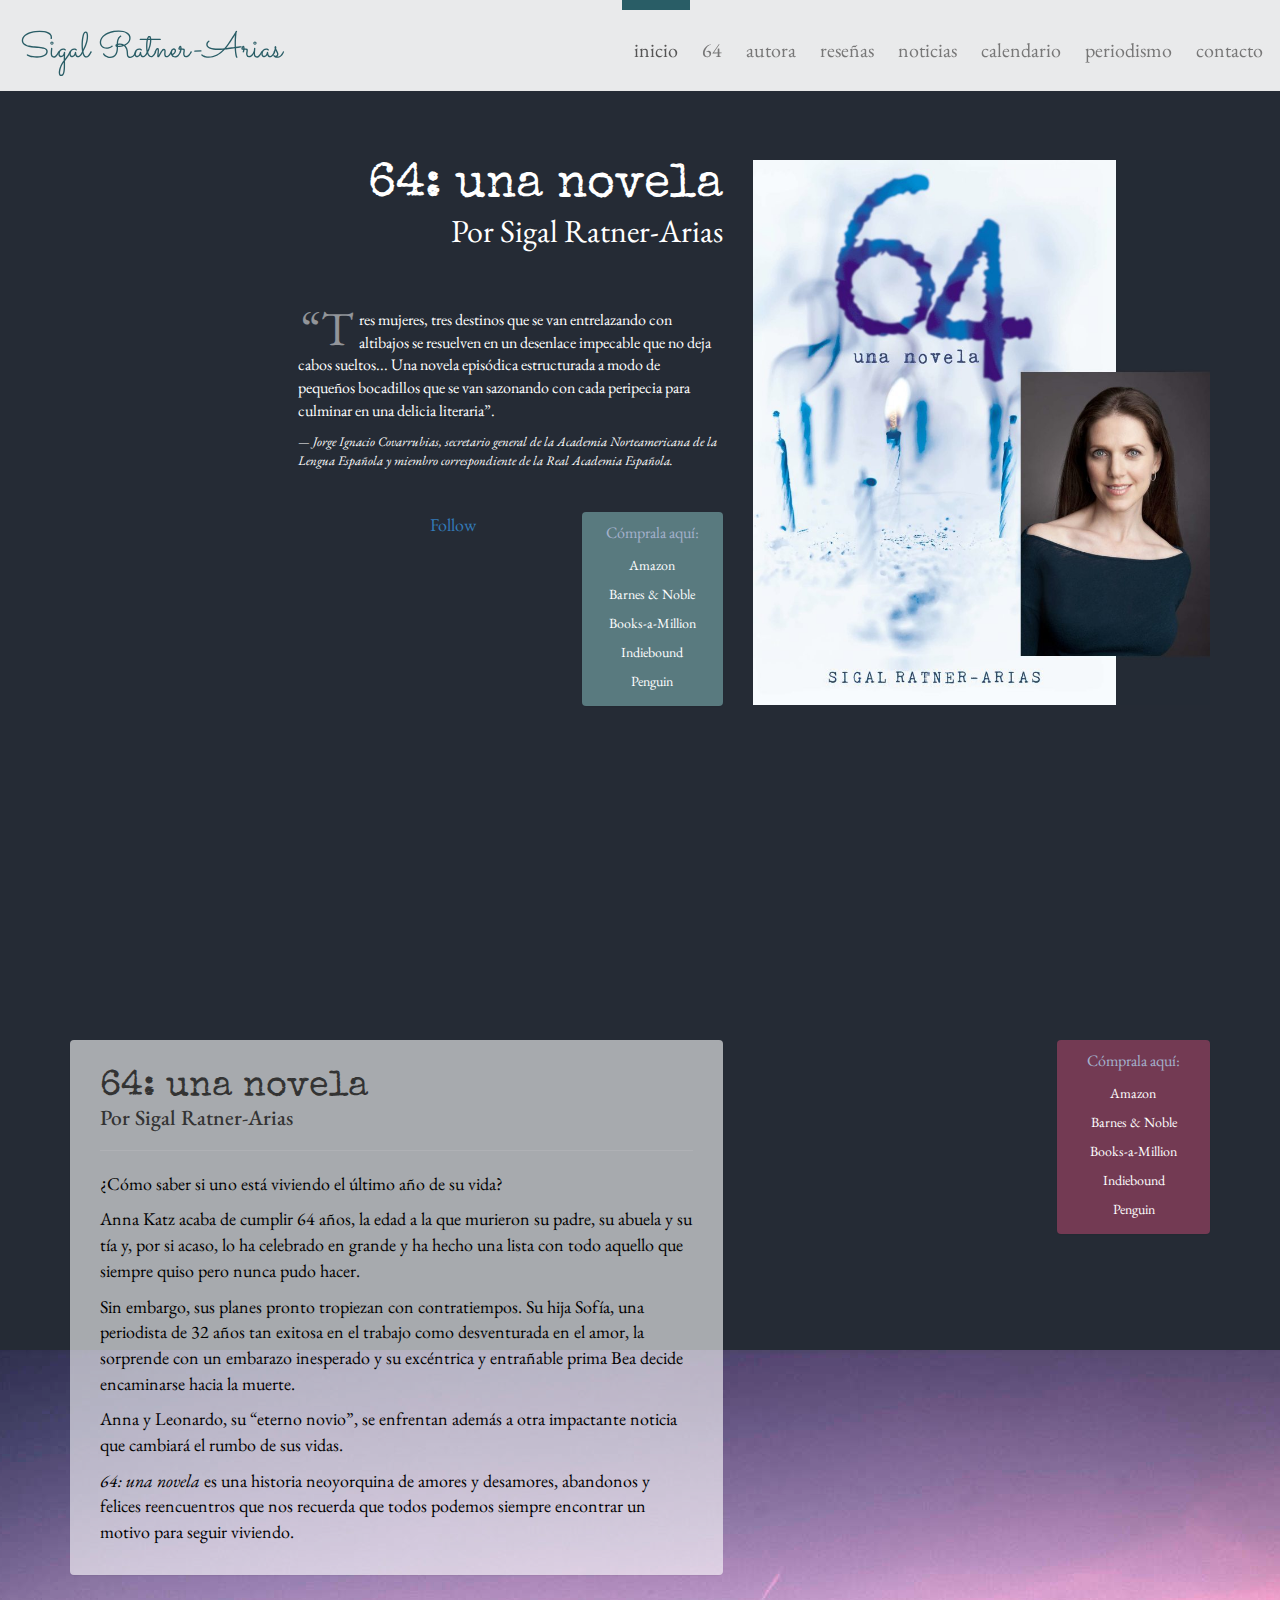
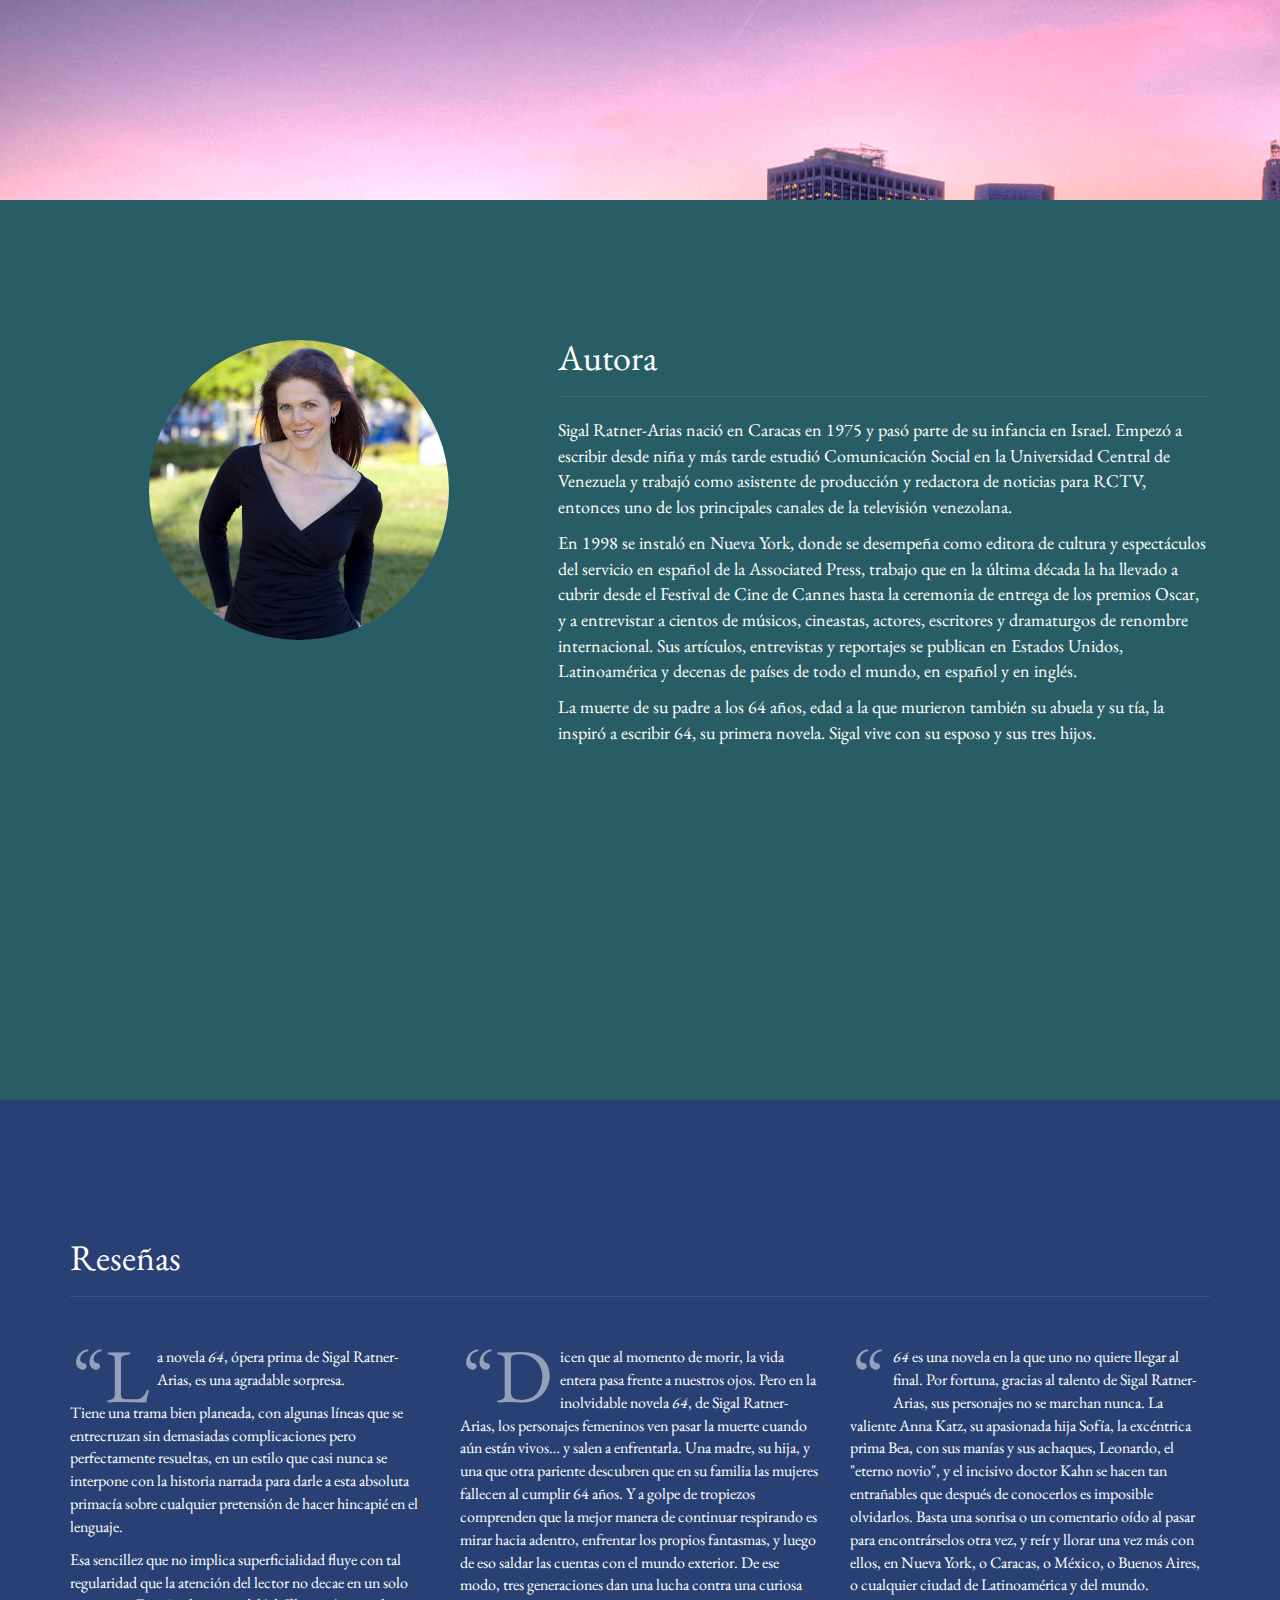
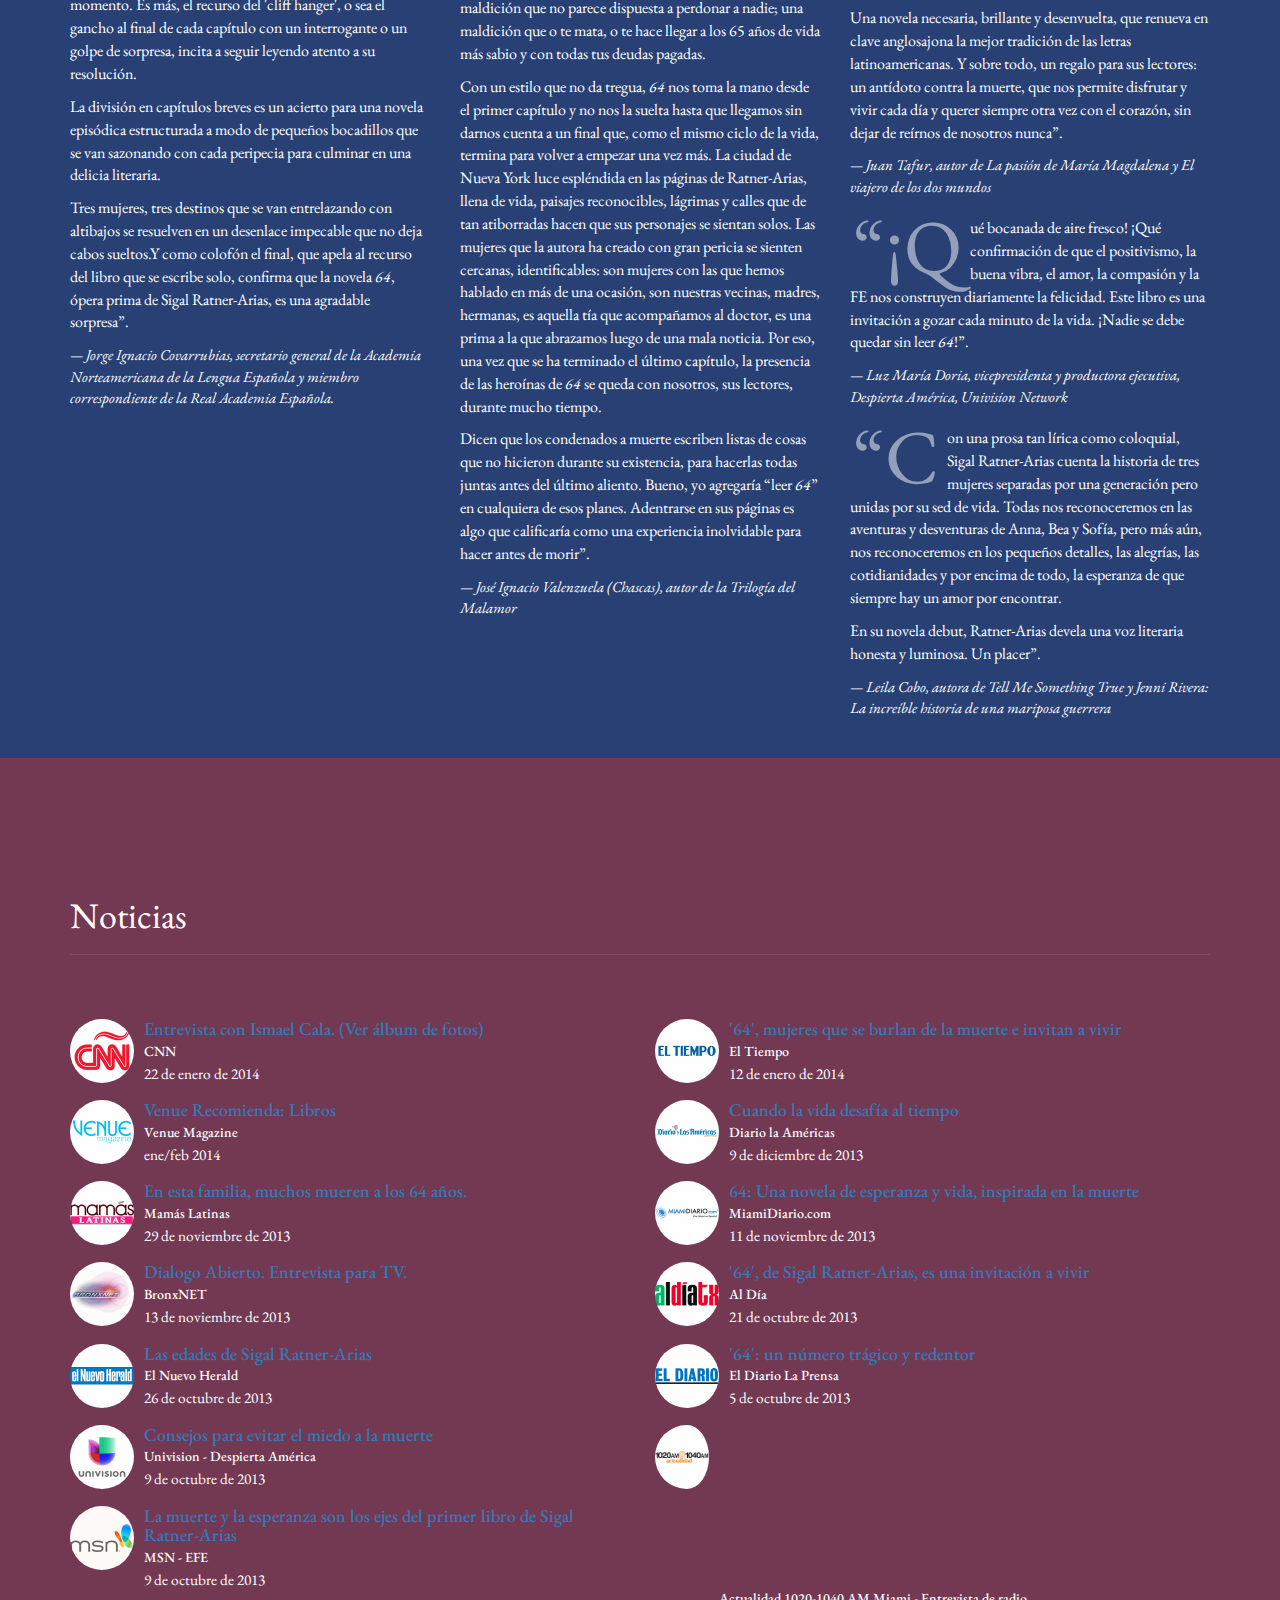
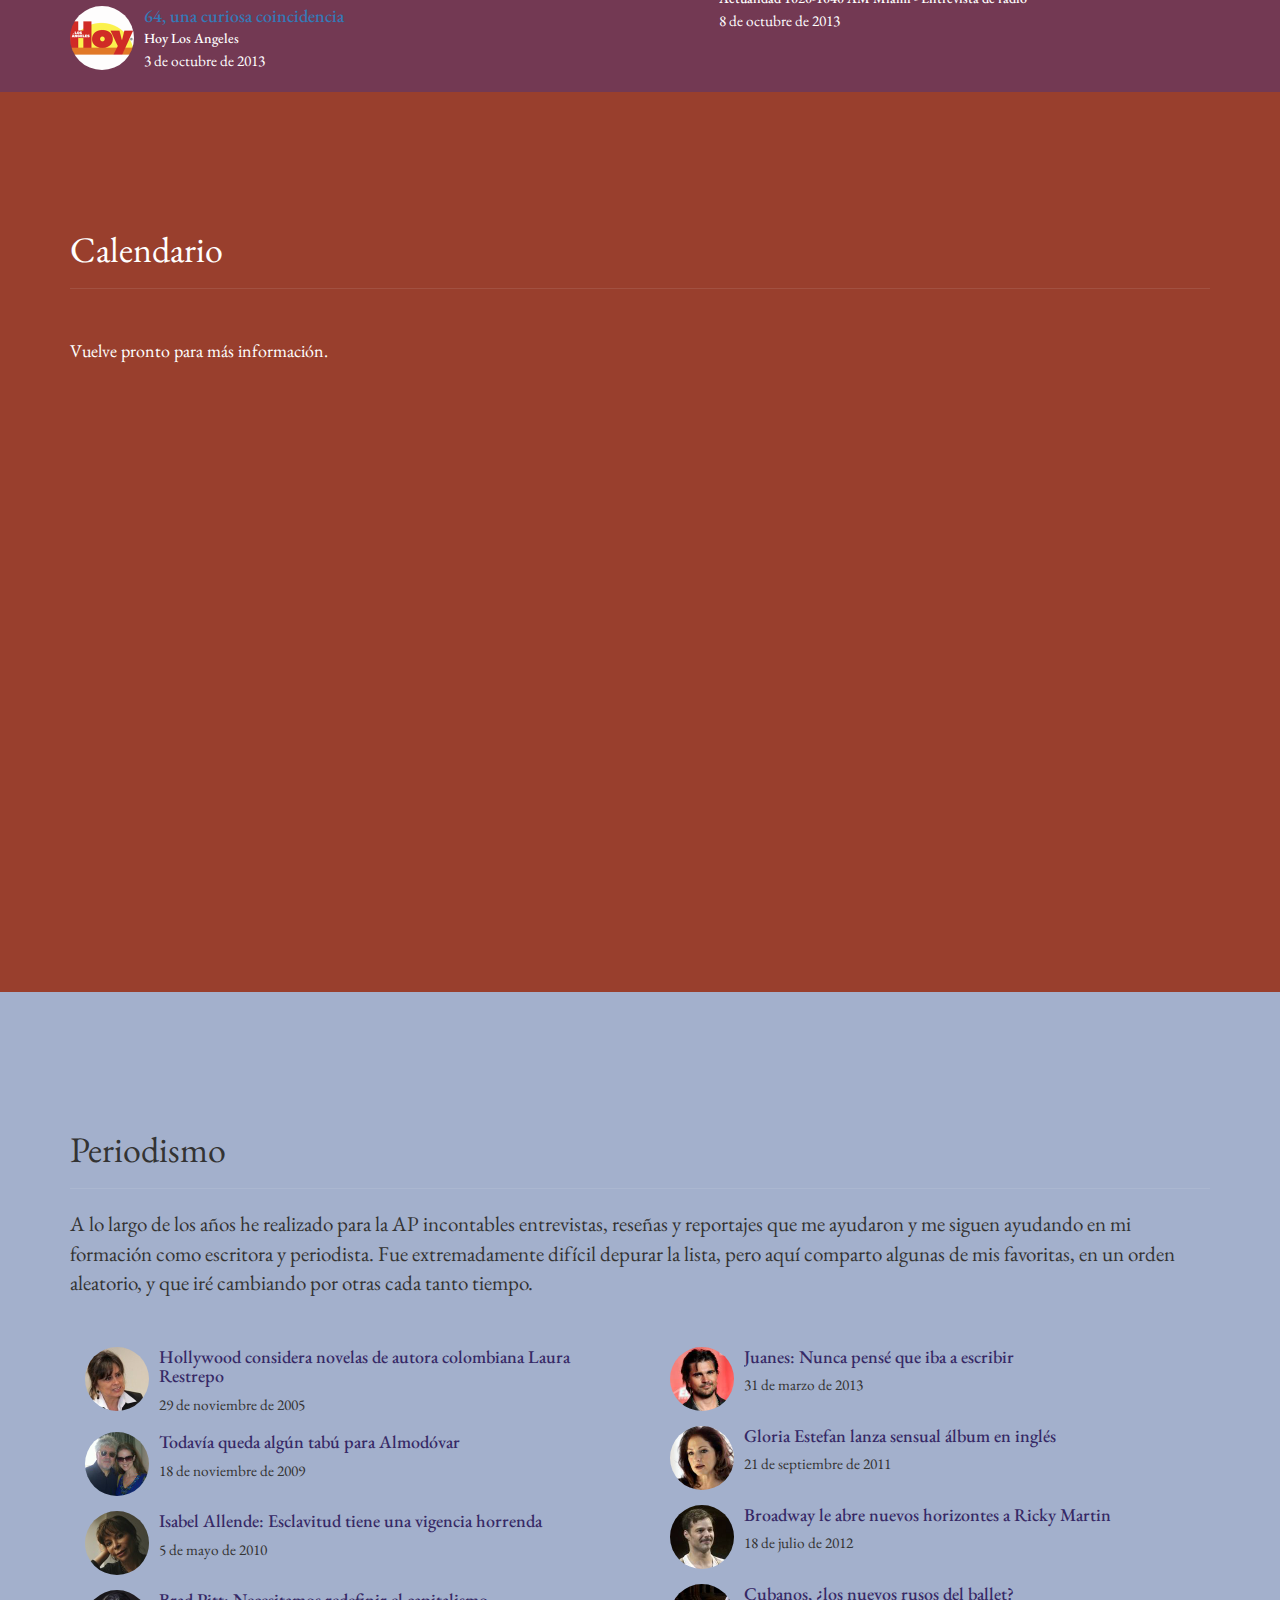
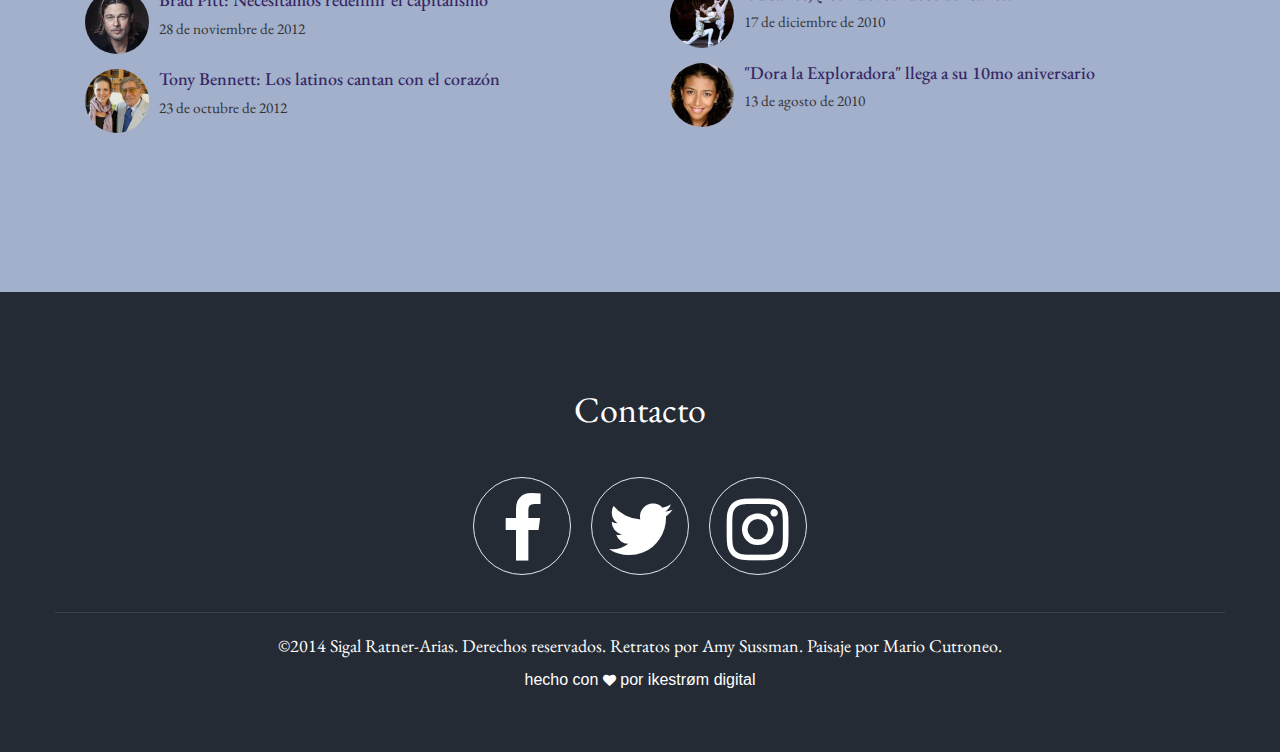
==== commit 4d658567: "Replace Google Plus with Instagram" ====
--- a/index.html
+++ b/index.html
@@ -53,7 +53,7 @@
         var js, fjs = d.getElementsByTagName(s)[0];
         if (d.getElementById(id)) return;
         js = d.createElement(s); js.id = id;
-        js.src = 'https://connect.facebook.net/en_US/sdk.js#xfbml=1&version=v3.1&appId=246484395411287&autoLogAppEvents=1';
+        js.src = 'https://connect.facebook.net/en_US/sdk.js#xfbml=1&version=v3.1&appId=1447739648807701&autoLogAppEvents=1';
         fjs.parentNode.insertBefore(js, fjs);
       }(document, 'script', 'facebook-jssdk'));
     </script>
@@ -137,7 +137,7 @@
             <div class="row text-center">
               <div class="m-nopad col-sm-4 col-sm-offset-2 col-md-4 col-md-offset-4 col-lg-4 col-lg-offset-5">
                 <a href="https://twitter.com/sigalratner" class="twitter-follow-button" data-show-count="false" data-lang="en">Follow</a>
-                <div class="fb-like" data-href="https://www.facebook.com/SigalRatnerArias" data-layout="standard" data-action="like" data-size="small" data-show-faces="true" data-share="true"></div>
+                <div class="fb-like" data-href="https://www.facebook.com/SigalRatnerArias" data-layout="button_count" data-action="like" data-size="small" data-show-faces="true" data-share="true"></div>
               </div>
               <div class="m-nopad col-sm-6 col-md-4 col-lg-3">
                 <div class="panel panel-default buy-sidebar">
@@ -589,7 +589,7 @@
                 <a target="_blank" href="https://twitter.com/sigalratner"><i class="fa fa-twitter fa-4x"></i></a>
               </div>
               <div class="circ">
-                <a target="_blank" href="https://plus.google.com/114188541795473993659/posts"><i class="fa fa-google-plus fa-4x"></i></a>
+                <a target="_blank" href="https://www.instagram.com/sigalratner/"><i class="fa fa-instagram fa-4x"></i></a>
               </div>
             </div>
           </div>
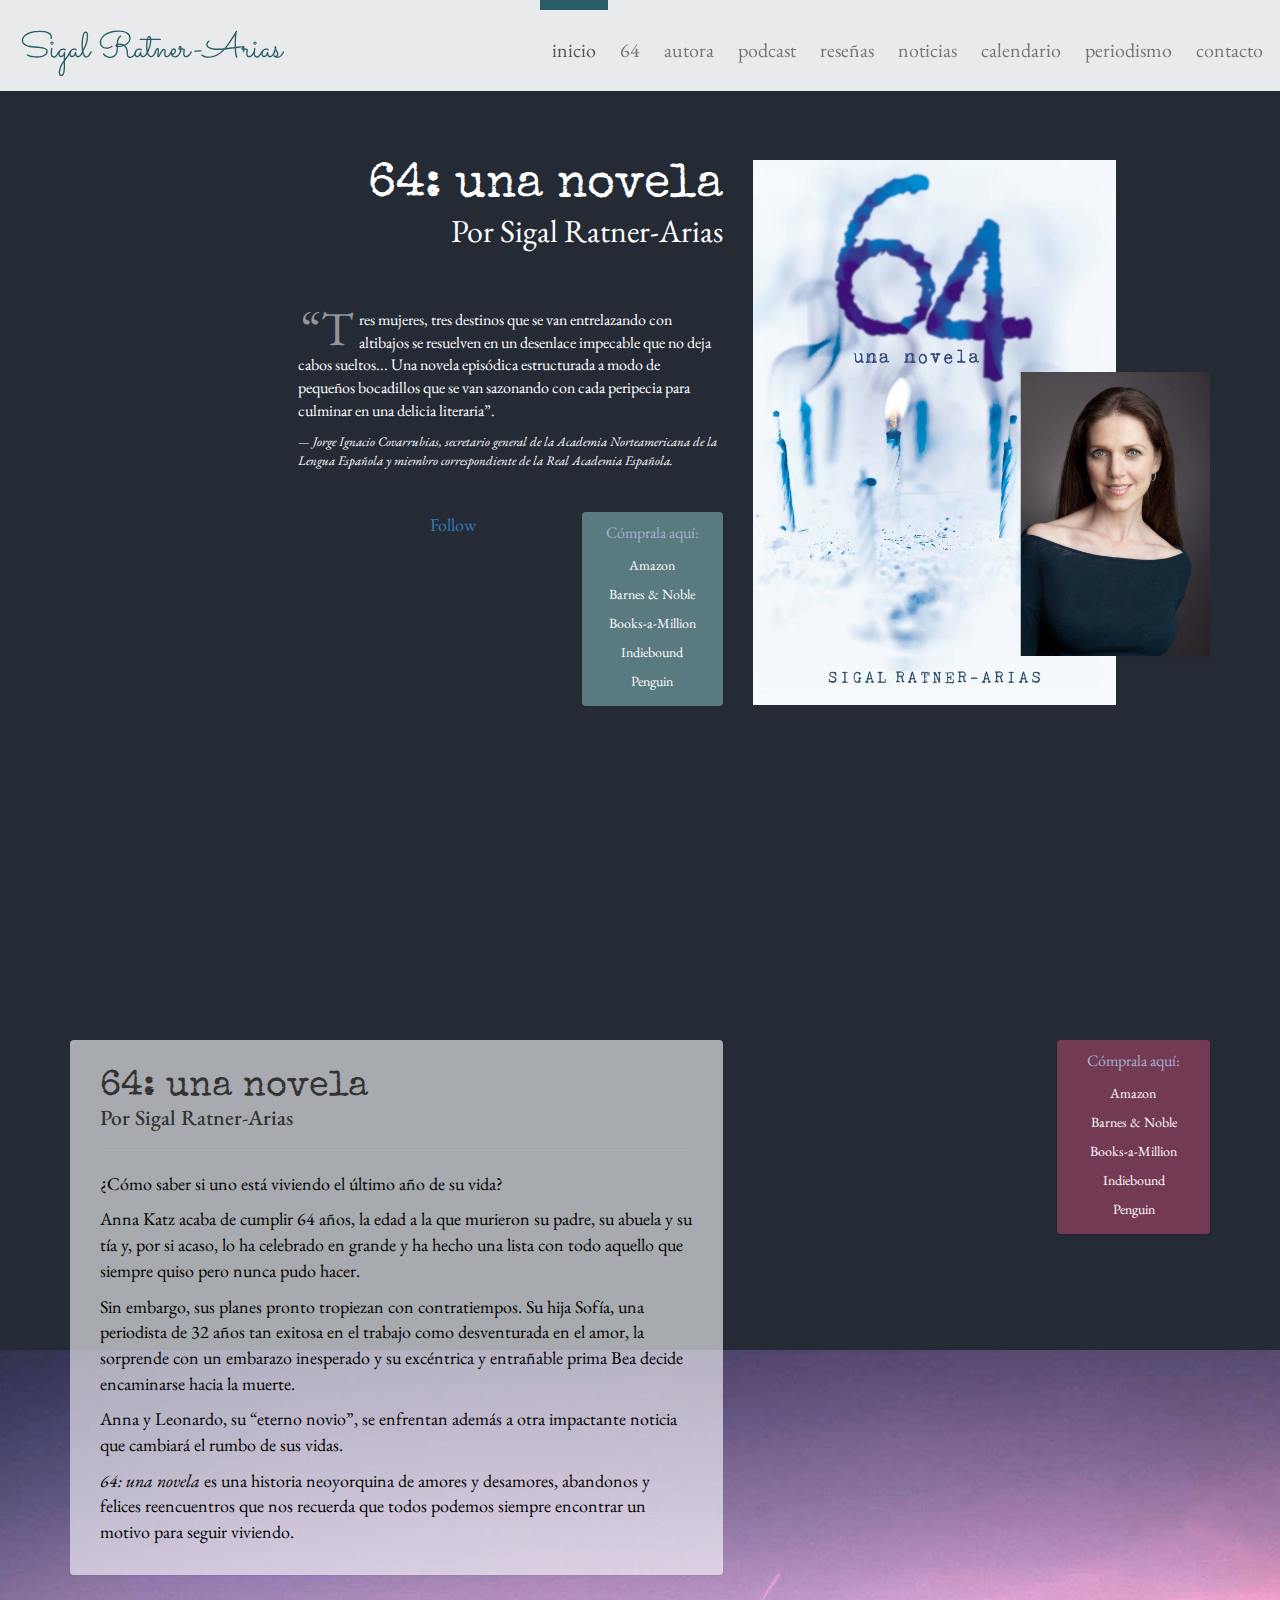
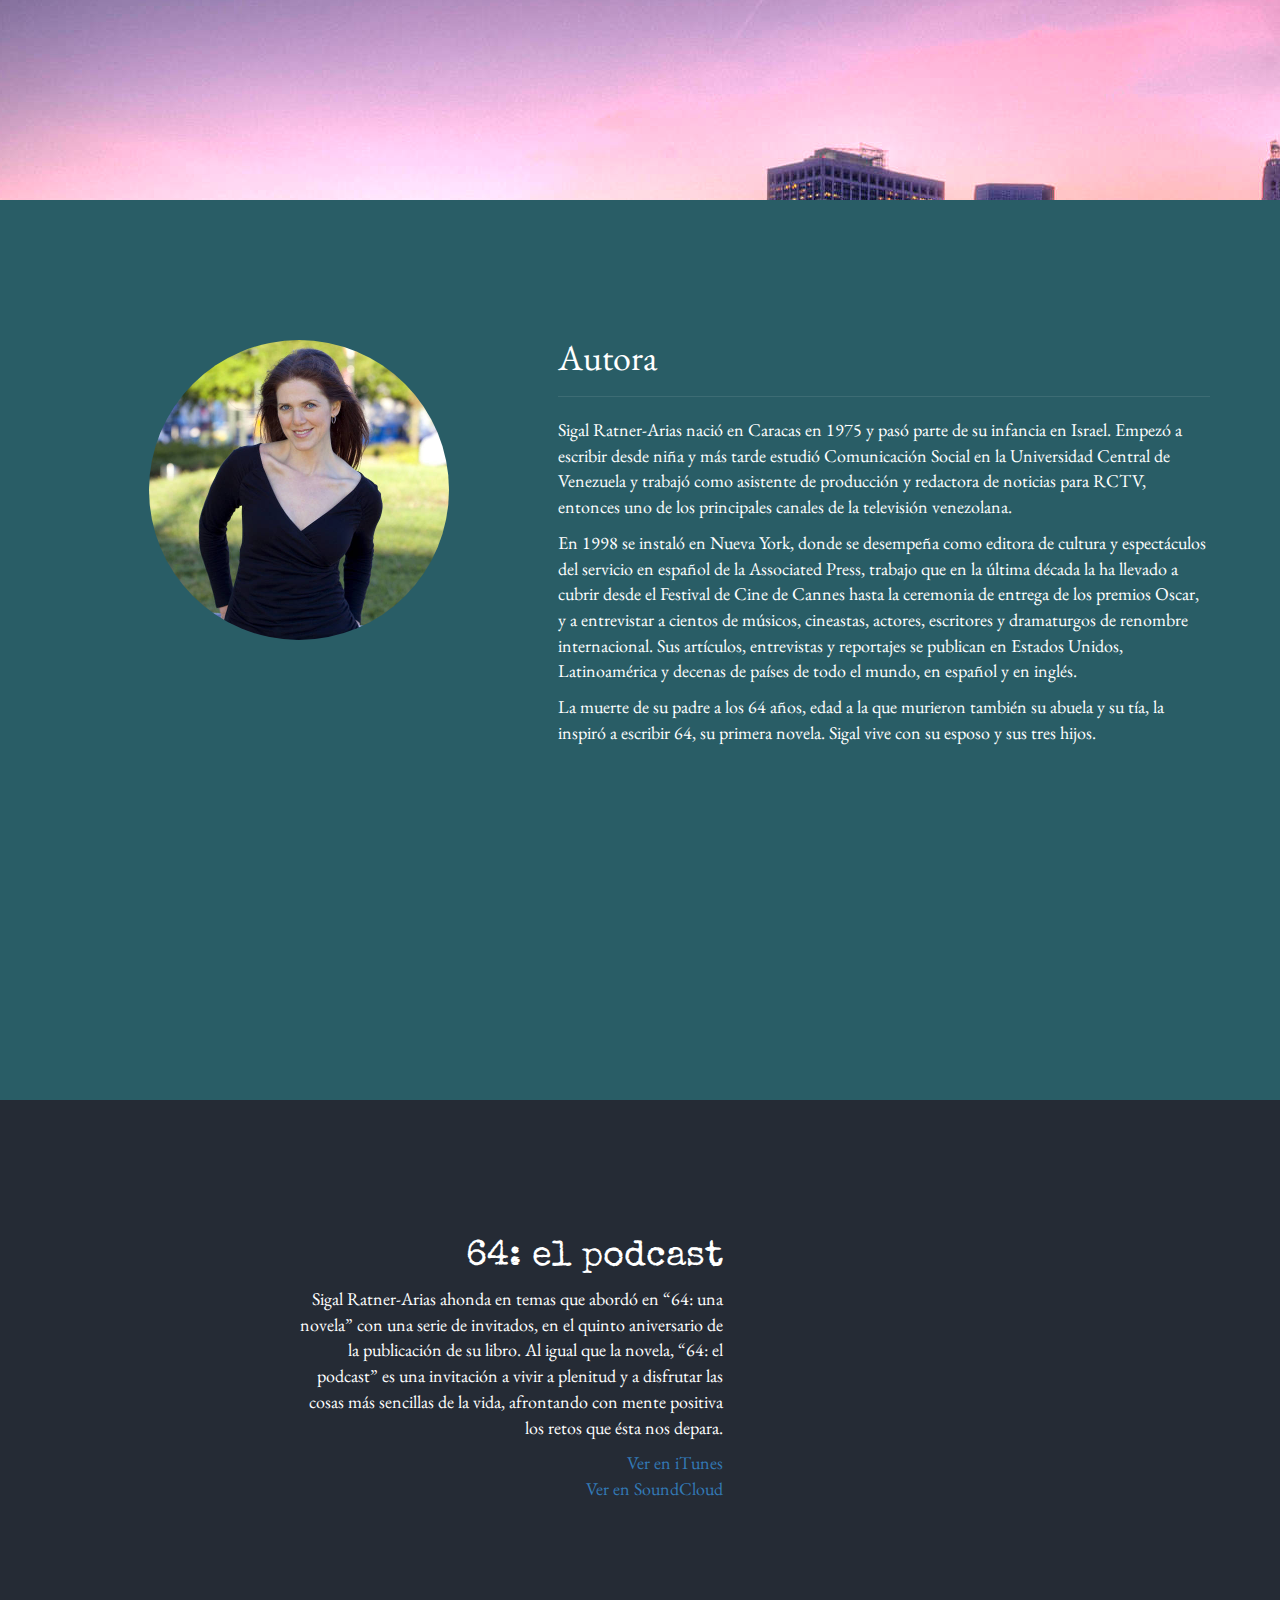
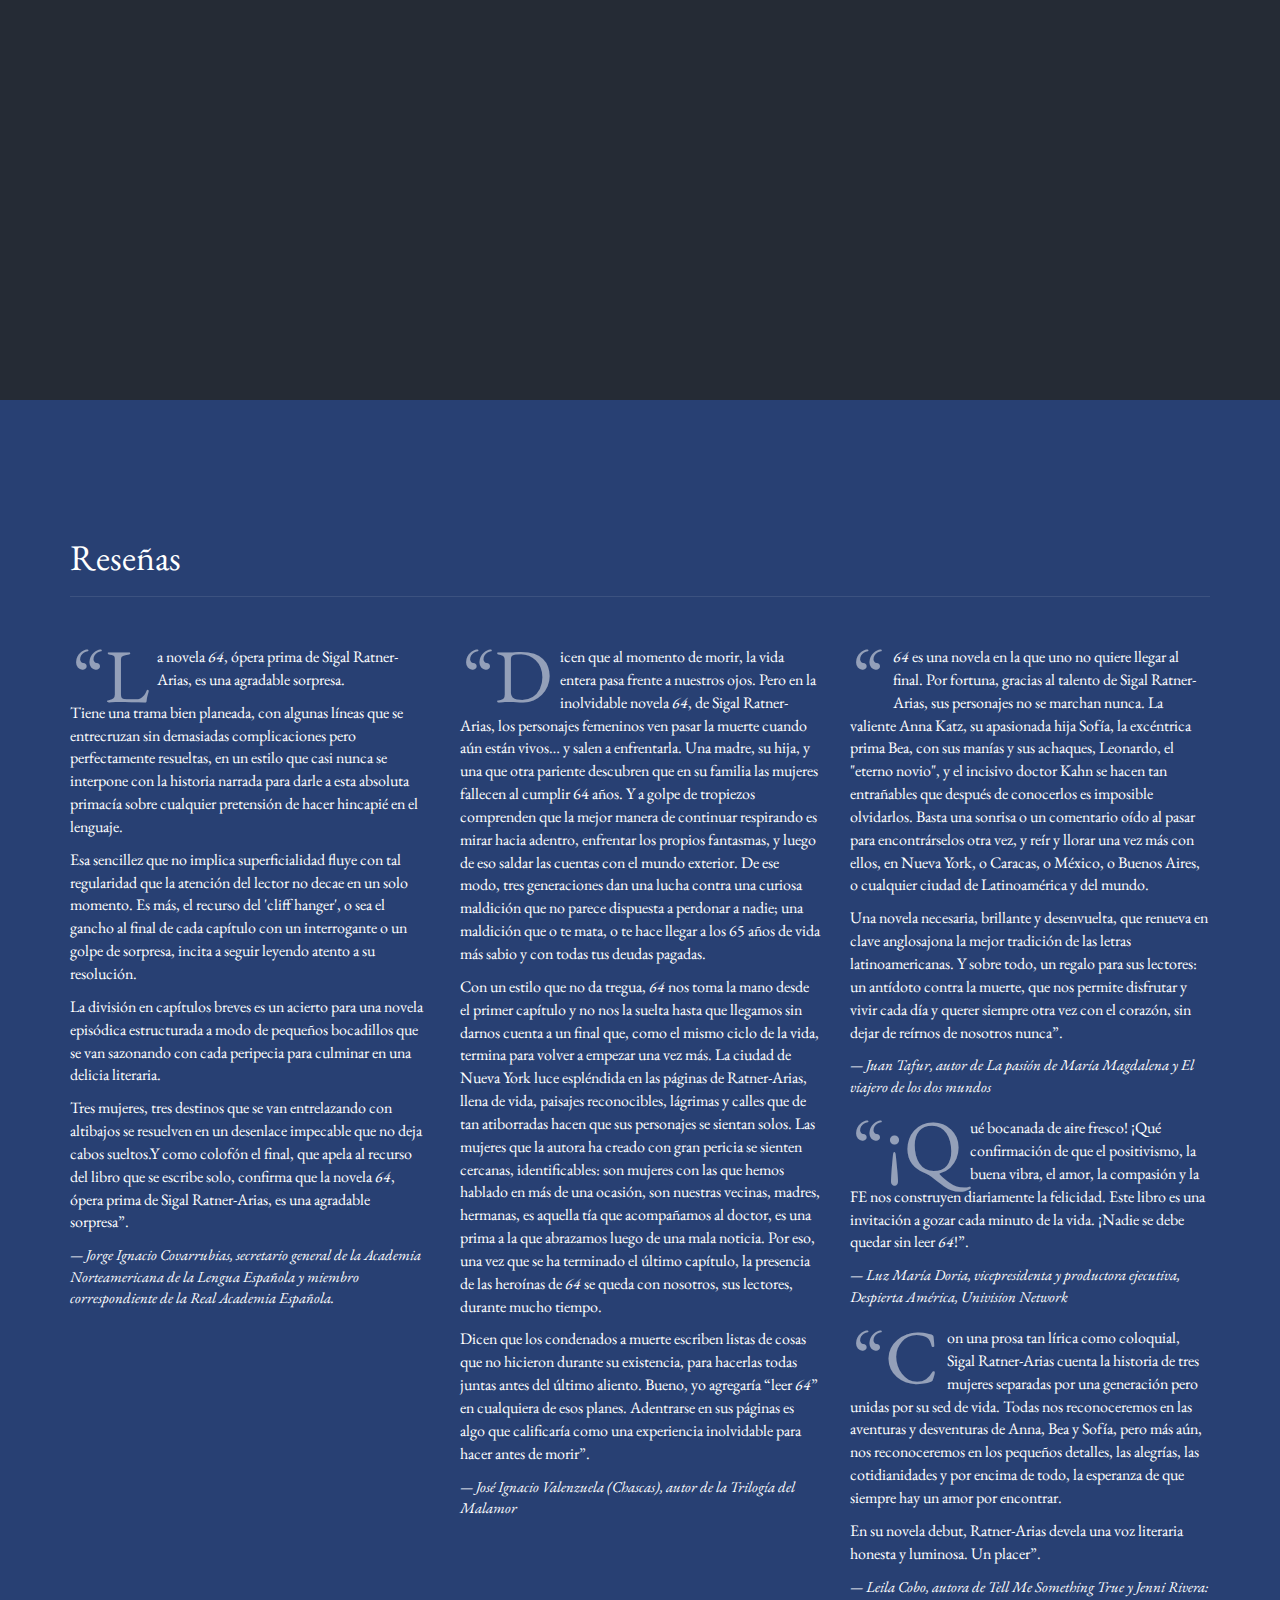
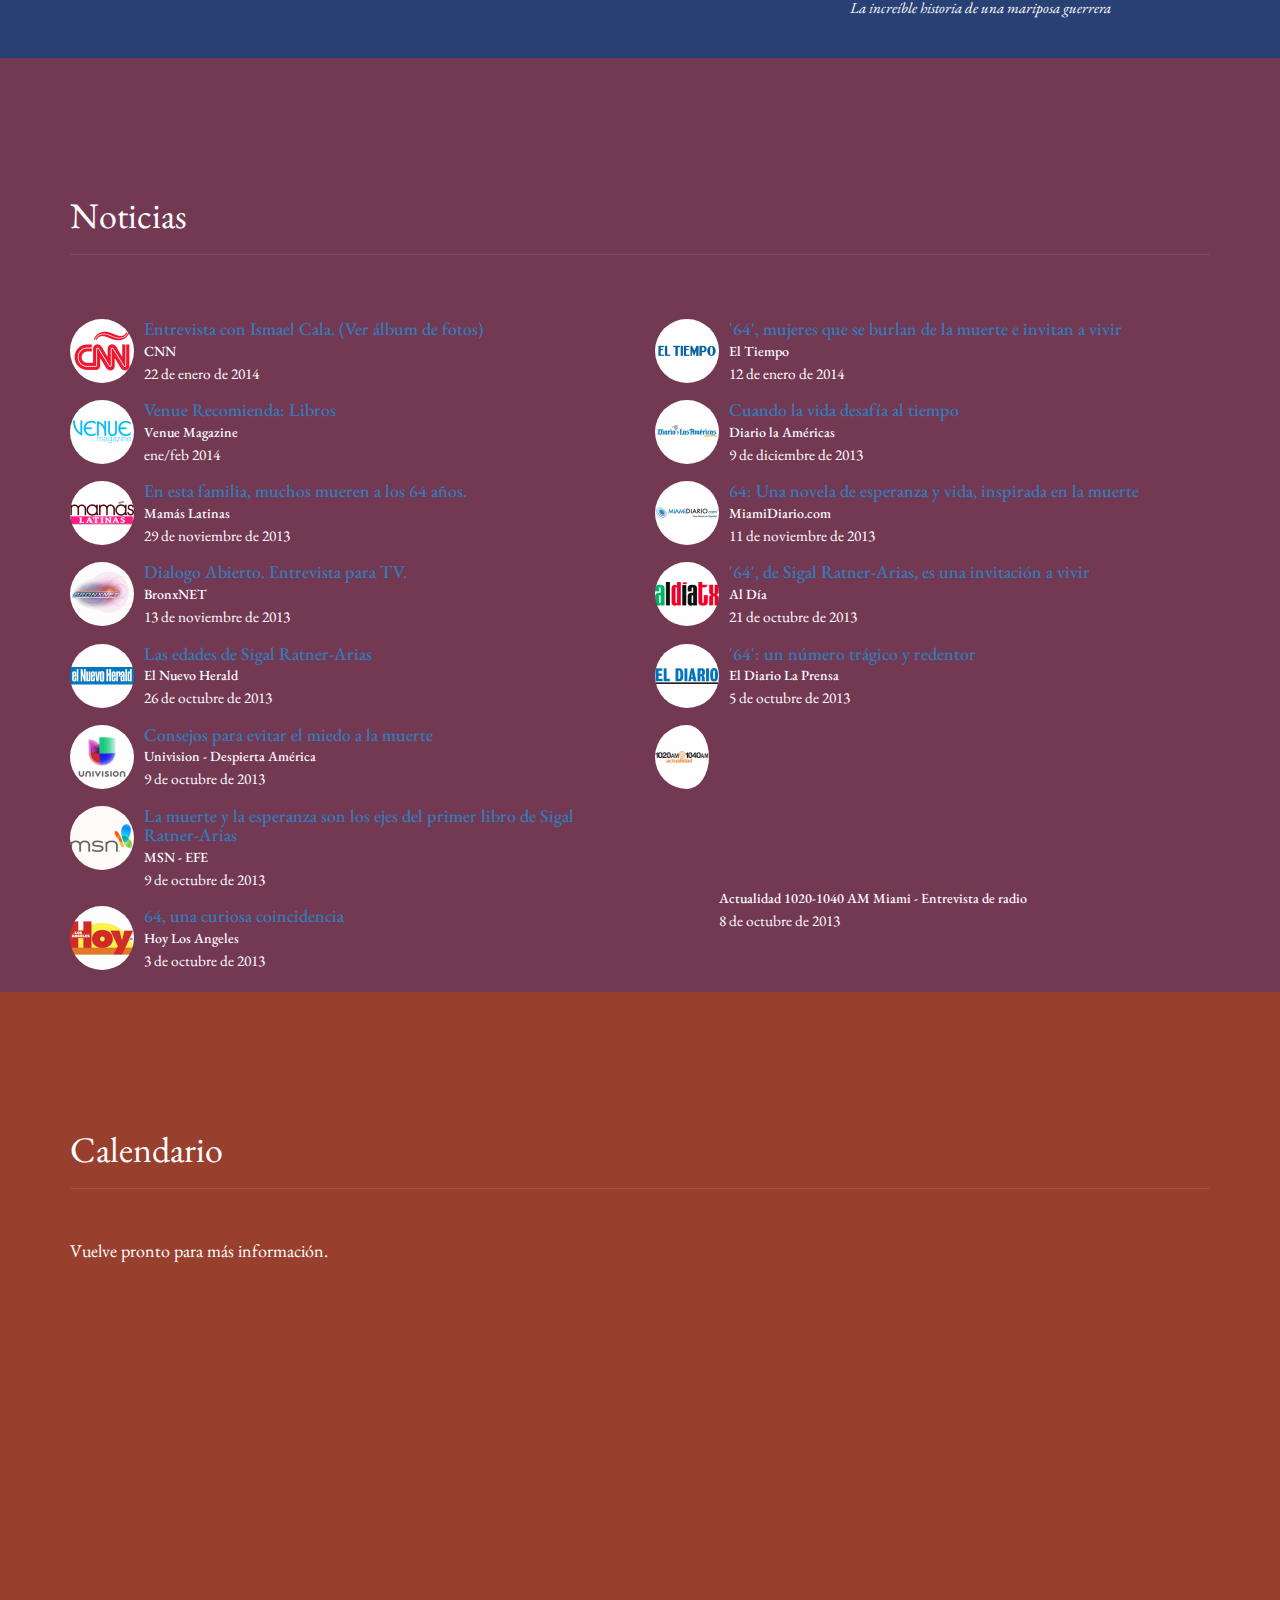
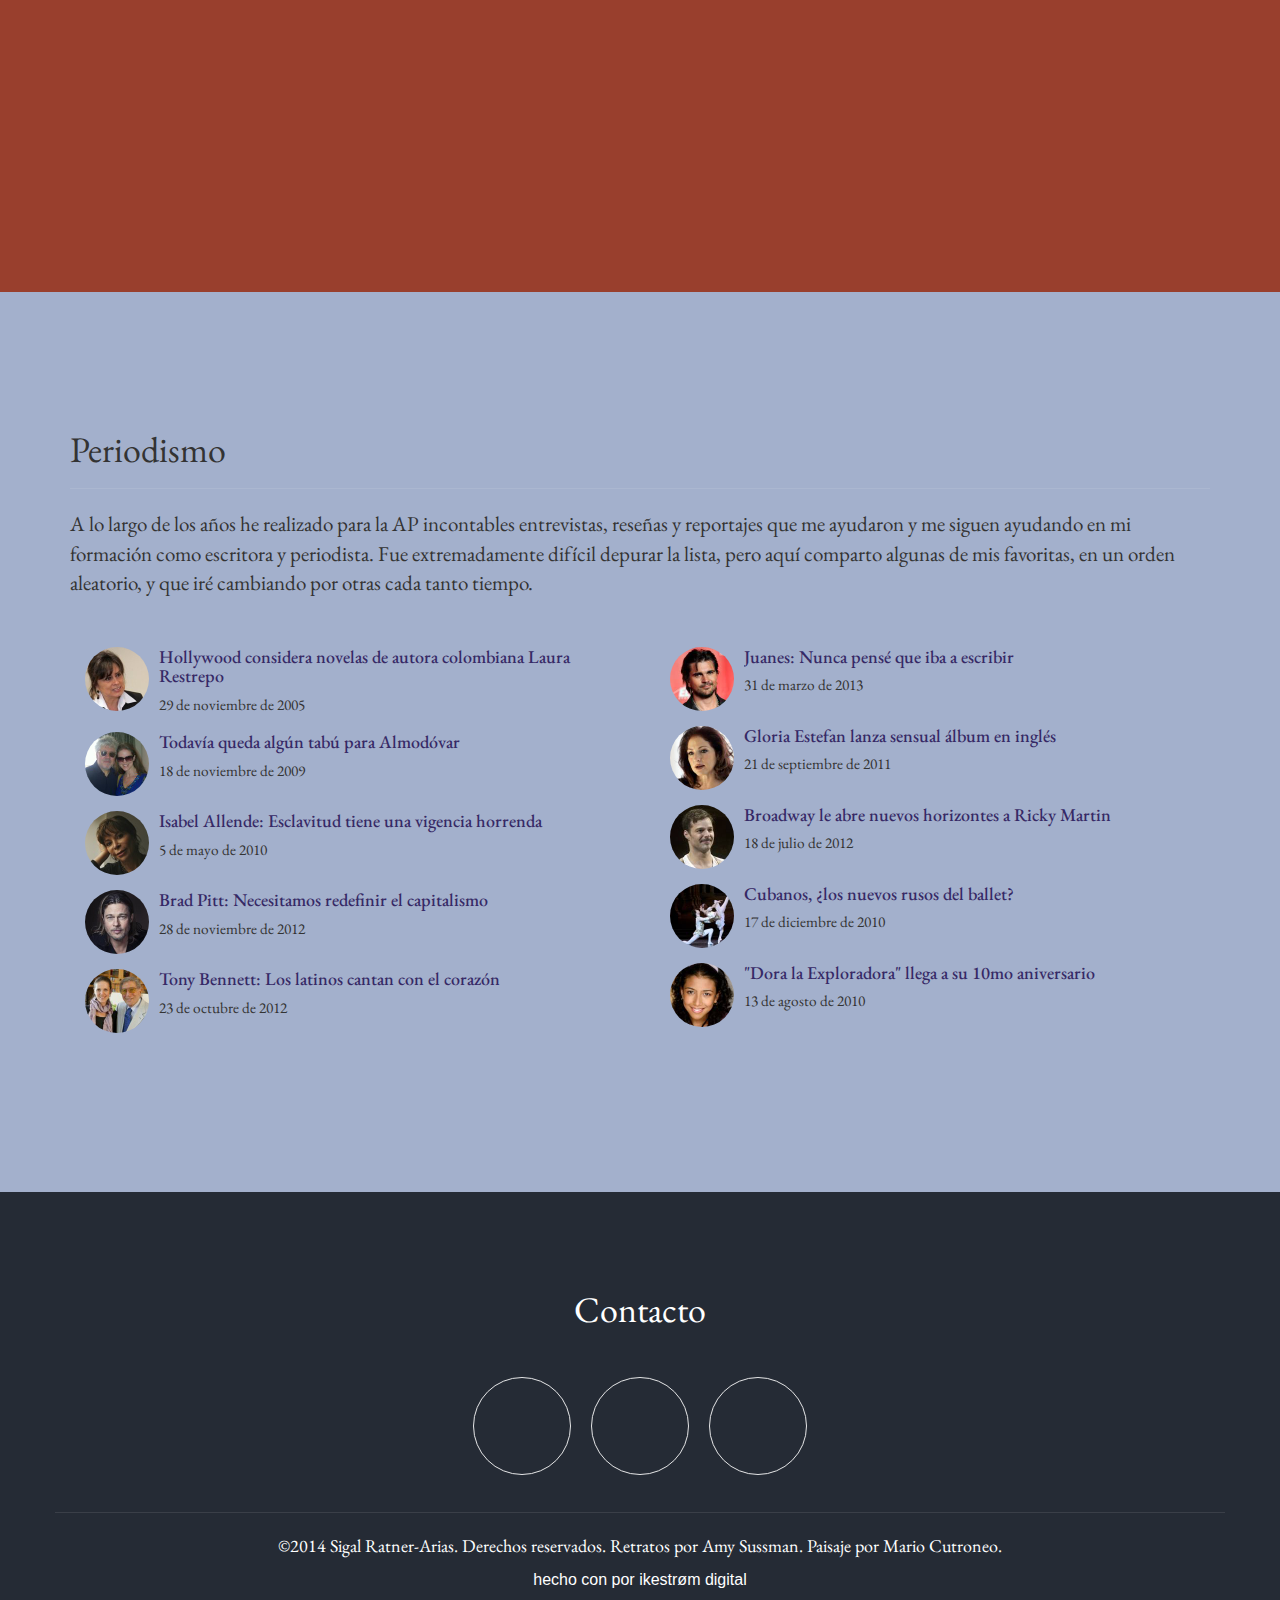
==== commit 450e7d52: "Add podcast section and update FontAwesome" ====
--- a/index.html
+++ b/index.html
@@ -20,7 +20,7 @@
     <title>Sigal Ratner-Arias - Autora de 64: Una novela, editora de cultura y espectáculos de la Associated Press</title>
 
     <link href="http://netdna.bootstrapcdn.com/bootstrap/3.1.1/css/bootstrap.min.css" rel="stylesheet">
-    <link href="http://netdna.bootstrapcdn.com/font-awesome/4.1.0/css/font-awesome.min.css" rel="stylesheet">
+    <link href="https://use.fontawesome.com/releases/v5.3.1/css/all.css" rel="stylesheet" integrity="sha384-mzrmE5qonljUremFsqc01SB46JvROS7bZs3IO2EmfFsd15uHvIt+Y8vEf7N7fWAU" crossorigin="anonymous">
     <link href="http://fonts.googleapis.com/css?family=Special+Elite|EB+Garamond|Sacramento" rel="stylesheet" type="text/css">
     <link href="css/style.css" rel="stylesheet" type="text/css">
     <!--[if lt IE 7]>
@@ -77,6 +77,7 @@
             <li><a href="#home" onClick="ga('send', 'event', 'Sections', 'Click', 'Home');">Inicio</a></li>
             <li><a href="#about" onClick="ga('send', 'event', 'Sections', 'Click', 'About');">64</a></li>
             <li><a href="#author" onClick="ga('send', 'event', 'Sections', 'Click', 'Author');">Autora</a></li>
+            <li><a href="#podcast" onClick="ga('send', 'event', 'Sections', 'Click', 'Podcast');">Podcast</a></li>
             <li><a href="#reviews" onClick="ga('send', 'event', 'Sections', 'Click', 'Reviews');">Reseñas</a></li>
             <li><a href="#news" onClick="ga('send', 'event', 'Sections', 'Click', 'News');">Noticias</a></li>
             <li><a href="#calendar" onClick="ga('send', 'event', 'Sections', 'Click', 'Calendar');">Calendario</a></li>
@@ -233,6 +234,38 @@
     </section> 
     <!-- /author -->
 
+    <!-- podcast --> 
+    <section id="podcast">
+      <div class="container">
+        <div class="row">
+          <div class="page-header col-xs-12 col-sm-5 col-md-6 col-lg-7">
+            <div class="row text-right">
+              <div class="col-xs-12 col-sm-12 col-md-12 col-lg-12">
+                <h2 class="logotype">64: el podcast</h2>
+              </div>
+              <div class="m-nopad col-xs-12 col-sm-11 col-sm-offset-1 col-md-10 col-md-offset-2 col-lg-8 col-lg-offset-4">
+                  <p>Sigal Ratner-Arias ahonda en temas que abordó en
+                      “64: una novela” con una serie de invitados, en el quinto aniversario de la
+                    publicación de su libro. Al igual que la novela, “64: el podcast” es una
+                    invitación a vivir a plenitud y a disfrutar las cosas más sencillas de la
+                    vida, afrontando con mente positiva los retos que ésta nos depara.</p>
+              </div>
+              <div class="m-nopad col-xs-12 col-sm-11 col-sm-offset-1 col-md-10 col-md-offset-2 col-lg-8 col-lg-offset-4">
+                <a target="_blank" href="https://itunes.apple.com/us/podcast/64-el-podcast/id1435130251?mt=2"><i class="fab fa-itunes fa-4x"></i> Ver en iTunes</a>
+              </div>
+              <div class="m-nopad col-xs-12 col-sm-11 col-sm-offset-1 col-md-10 col-md-offset-2 col-lg-8 col-lg-offset-4">
+                 <a target="_blank" href="https://soundcloud.com/64elpodcast"><i class="fab fa-soundcloud fa-4x"></i> Ver en SoundCloud</a>
+                </div>
+              </div>
+          </div>
+          <div class="page-header text-center col-xs-12 col-sm-7 col-md-6 col-lg-5 m-nopad">
+            <iframe width="100%" height="550" scrolling="no" frameborder="no" allow="autoplay" src="https://w.soundcloud.com/player/?url=https%3A//api.soundcloud.com/users/499801989&color=%23ff5500&auto_play=false&hide_related=false&show_comments=true&show_user=true&show_reposts=false&show_teaser=true"></iframe>
+          </div>
+        </div>
+      </div>
+    </section>
+    <!-- / podcast -->
+
     <!-- reviews --> 
     <section id="reviews">
       <div class="container">
@@ -583,13 +616,13 @@
           <div class="col-12 col-lg-12 text-center">
             <div style="display:inline-block">
               <div class="circ">
-                <a target="_blank" href="https://www.facebook.com/SigalRatnerArias"><i class="fa fa-facebook fa-4x"></i></a>
+                <a target="_blank" href="https://www.facebook.com/SigalRatnerArias"><i class="fab fa-facebook fa-4x"></i></a>
               </div>
               <div class="circ">
-                <a target="_blank" href="https://twitter.com/sigalratner"><i class="fa fa-twitter fa-4x"></i></a>
+                <a target="_blank" href="https://twitter.com/sigalratner"><i class="fab fa-twitter fa-4x"></i></a>
               </div>
               <div class="circ">
-                <a target="_blank" href="https://www.instagram.com/sigalratner/"><i class="fa fa-instagram fa-4x"></i></a>
+                <a target="_blank" href="https://www.instagram.com/sigalratner/"><i class="fab fa-instagram fa-4x"></i></a>
               </div>
             </div>
           </div>
@@ -598,7 +631,7 @@
           <hr>
           <div class="text-center col-sm-12 col-lg-12">
             <p>©2014 Sigal Ratner-Arias. Derechos reservados. Retratos por Amy Sussman. Paisaje por Mario Cutroneo.</p>
-            <p class="ikestrom">hecho con <i class="fa fa-heart"></i> por ikestrøm digital</p>
+            <p class="ikestrom">hecho con <i class="fas fa-heart"></i> por ikestrøm digital</p>
           </div>
         </div>
       </div>
--- a/css/style.css
+++ b/css/style.css
@@ -412,6 +412,43 @@
 
 #author {
   background: #295D66;
+}
+
+#podcast {
+  background: #252b35;
+}
+
+#podcast i.fa-4x {
+  font-size: 1em;
+}
+
+@media (max-width: 1199px) {
+  #podcast h2 {
+    font-size: 32px;
+    margin-bottom: 50px;
+  }
+  #podcast {
+    min-height: auto;
+  }
+}
+
+@media (max-width: 991px) {
+  #podcast h2 {
+    font-size: 22px;
+    margin-bottom: 40px;
+  }
+  #podcast {
+    min-height: auto;
+  }
+}
+
+@media (max-width: 767px) {
+  #podcast h2 {
+    font-size: 30px;
+    text-align: center;
+    padding-top: 0;
+    margin-bottom: 10px;
+  }
 }
 
 #reviews {
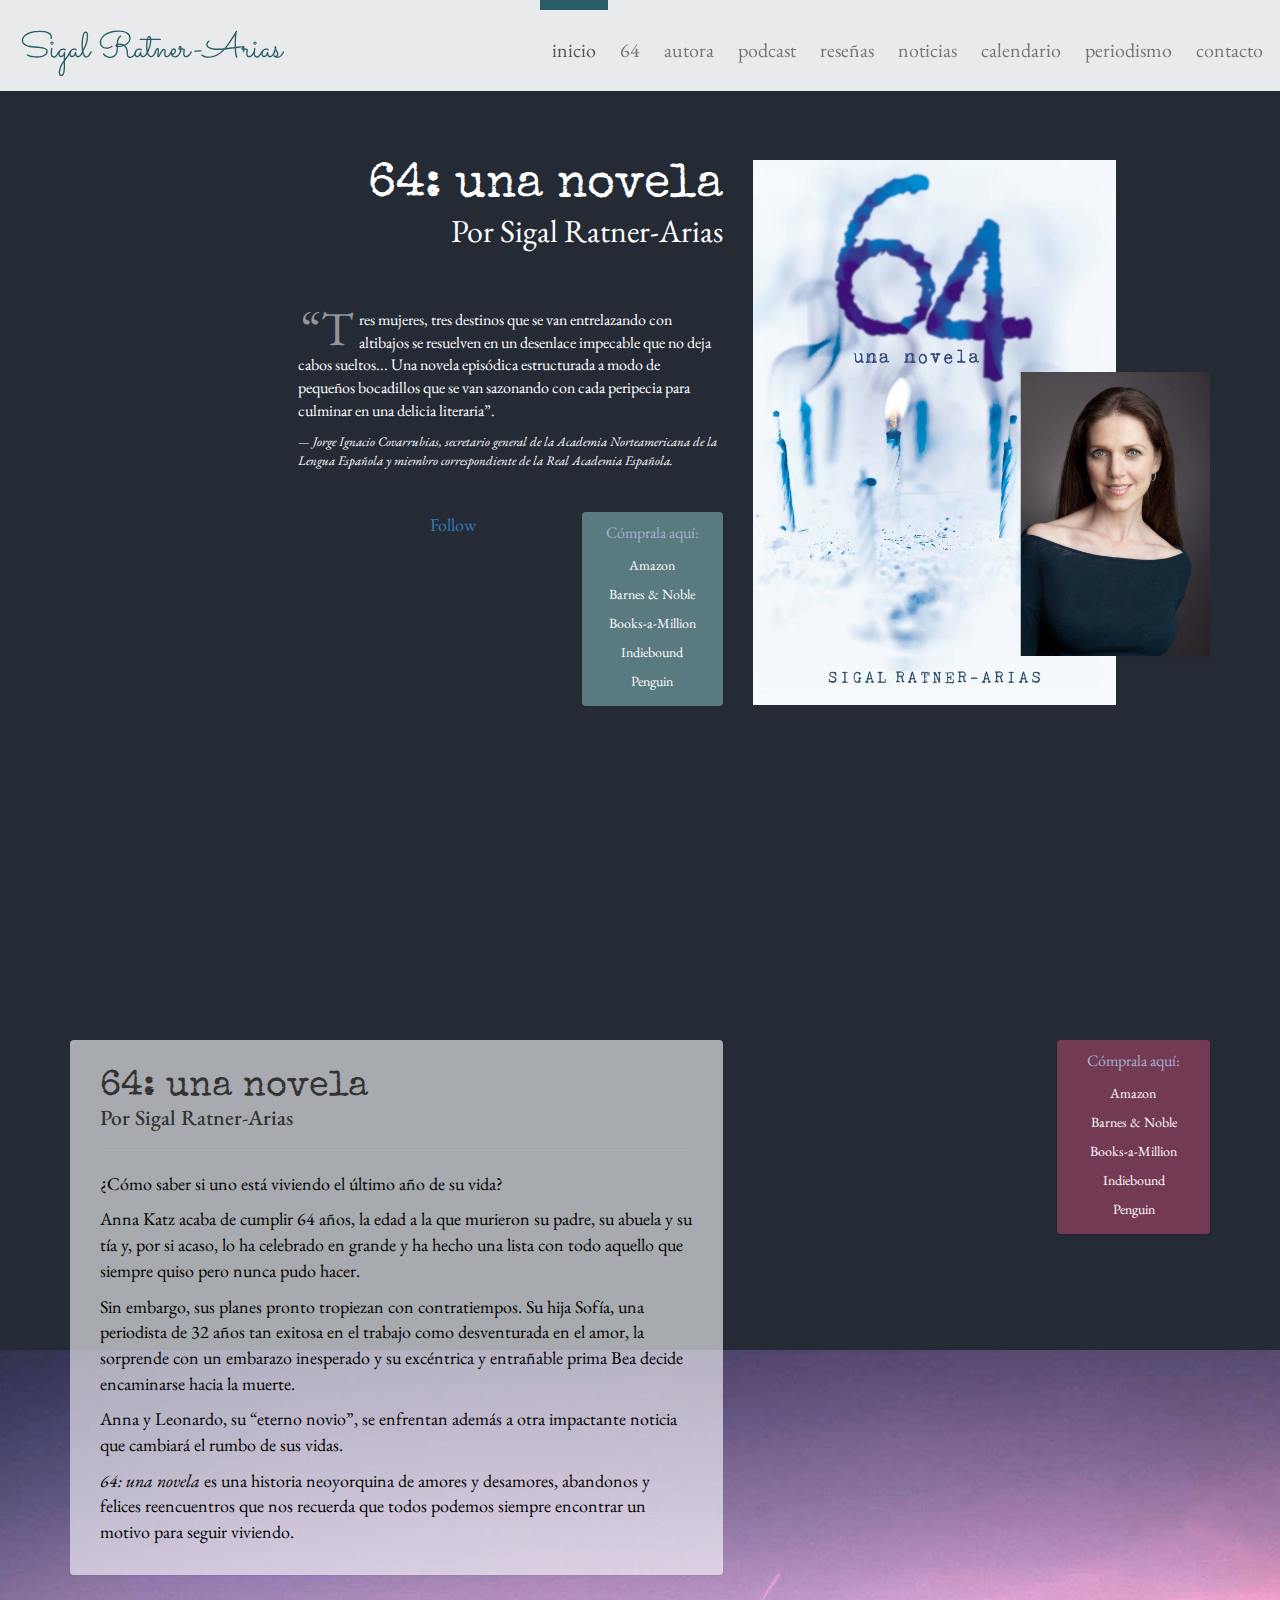
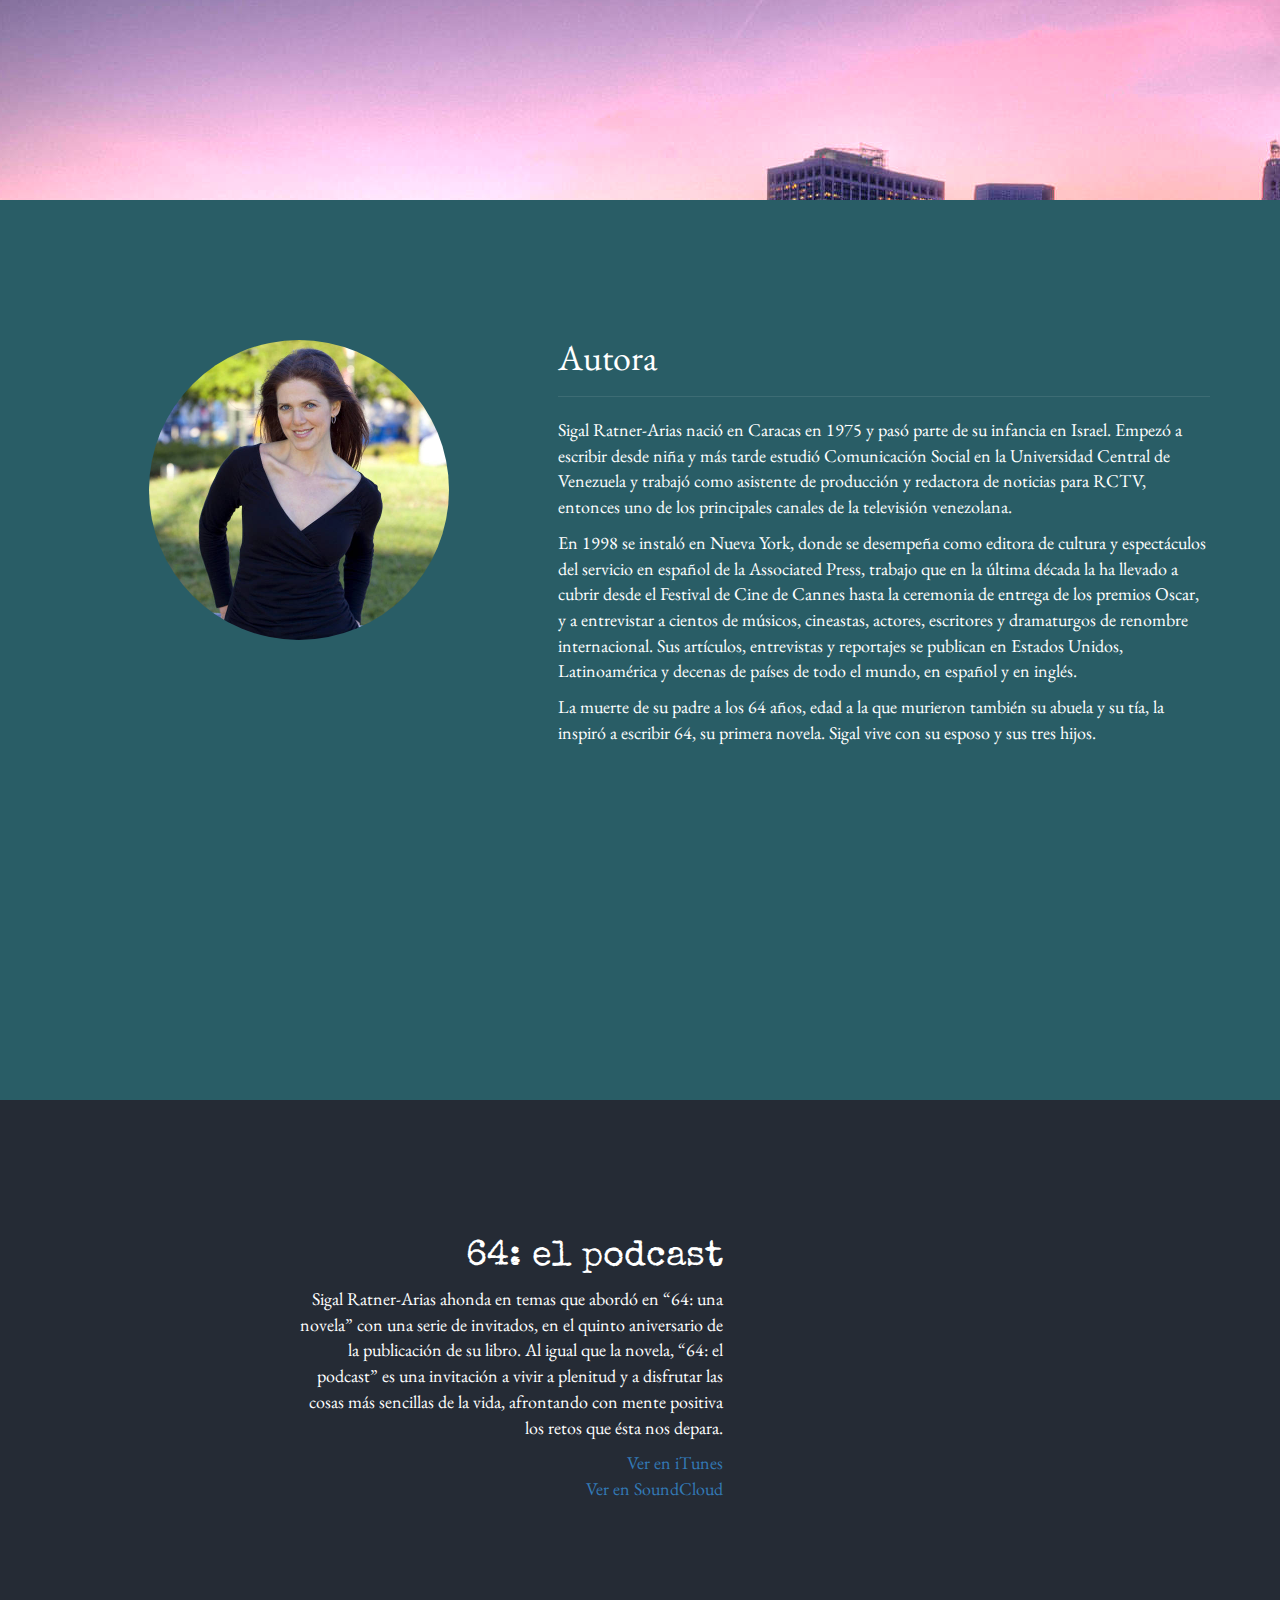
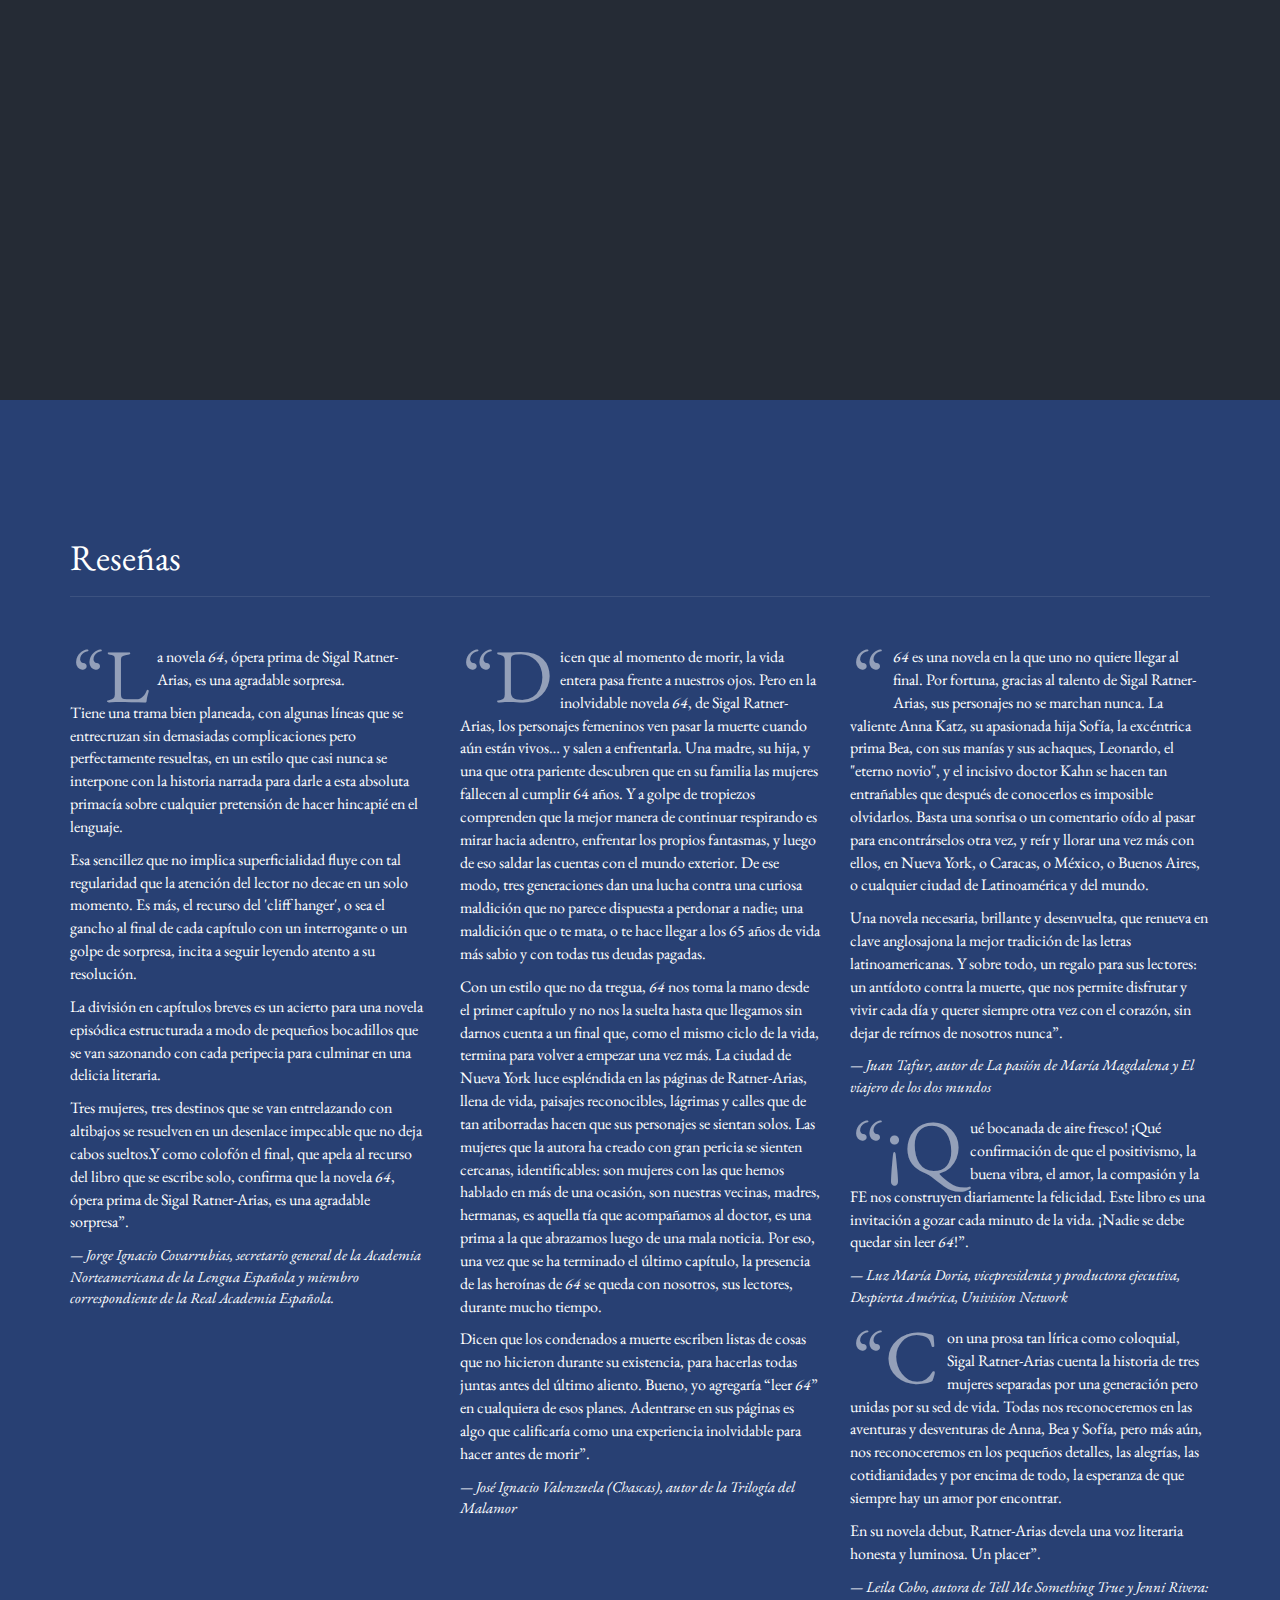
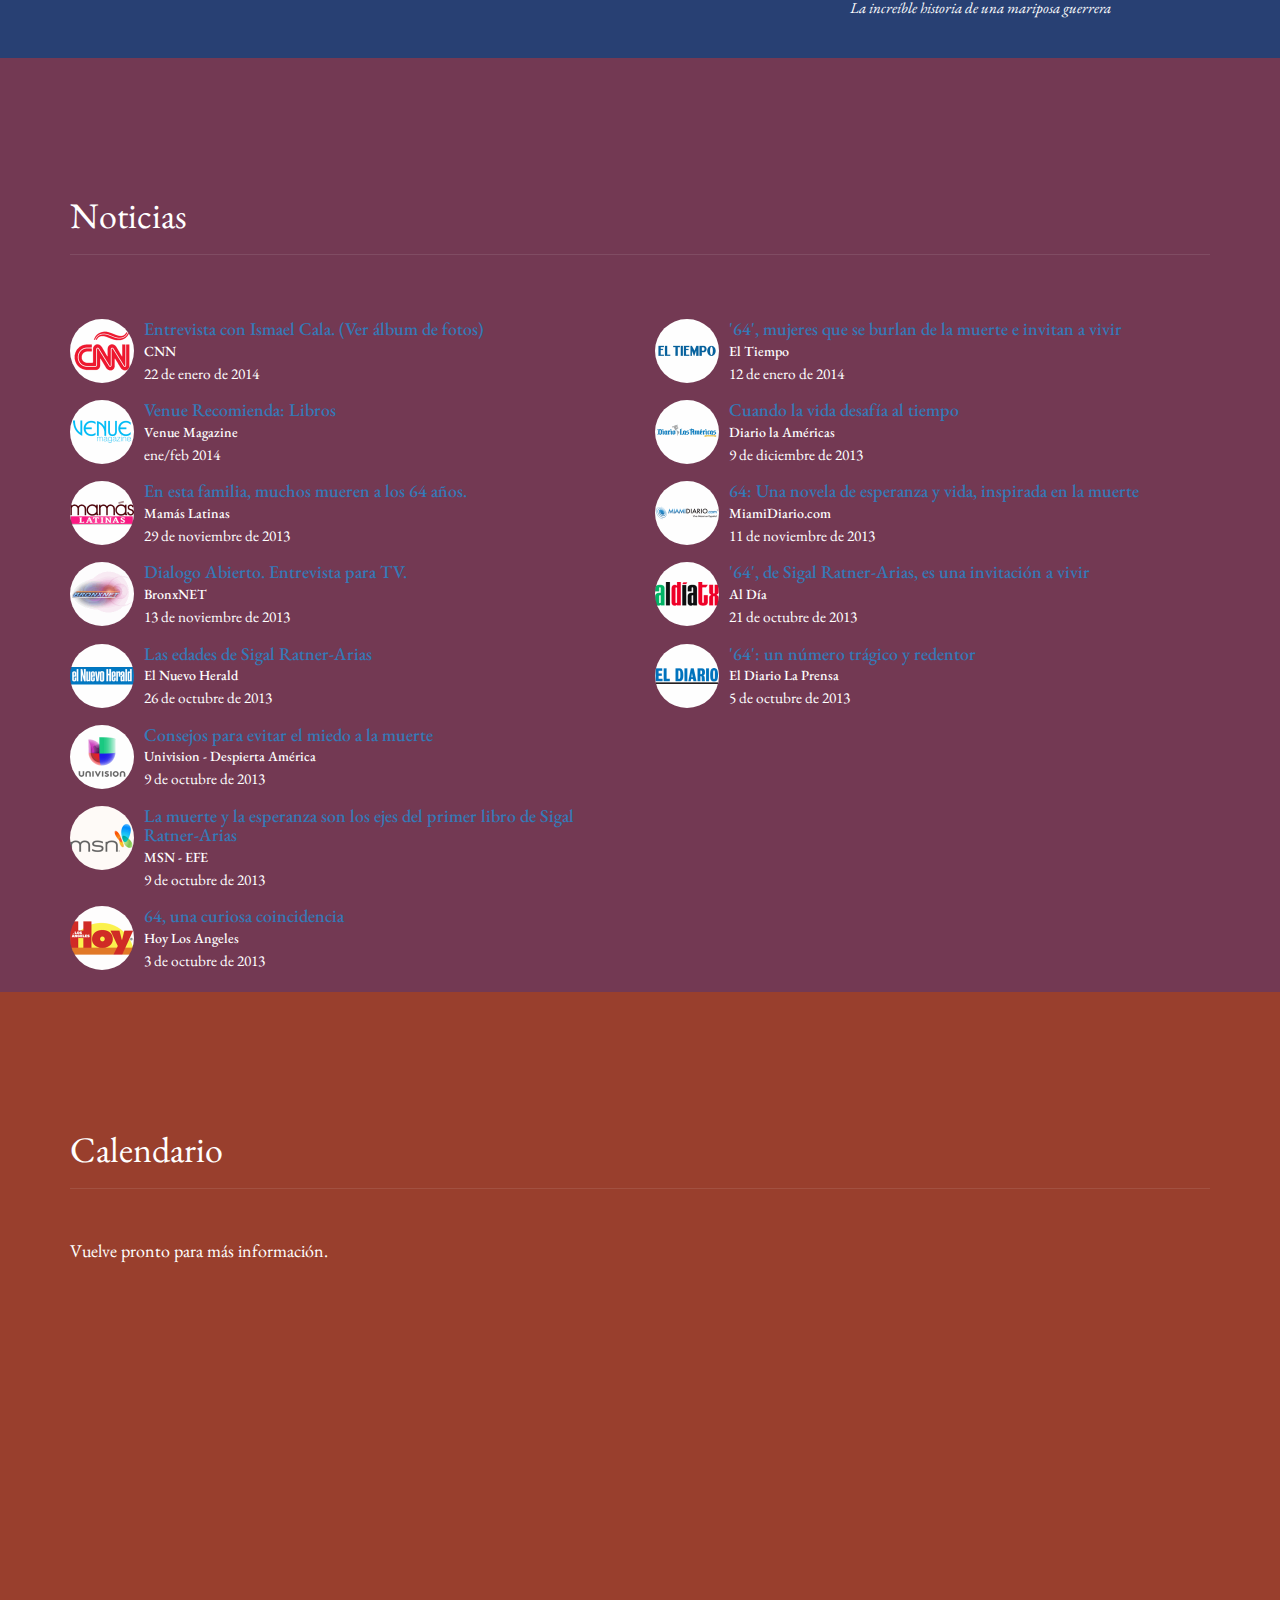
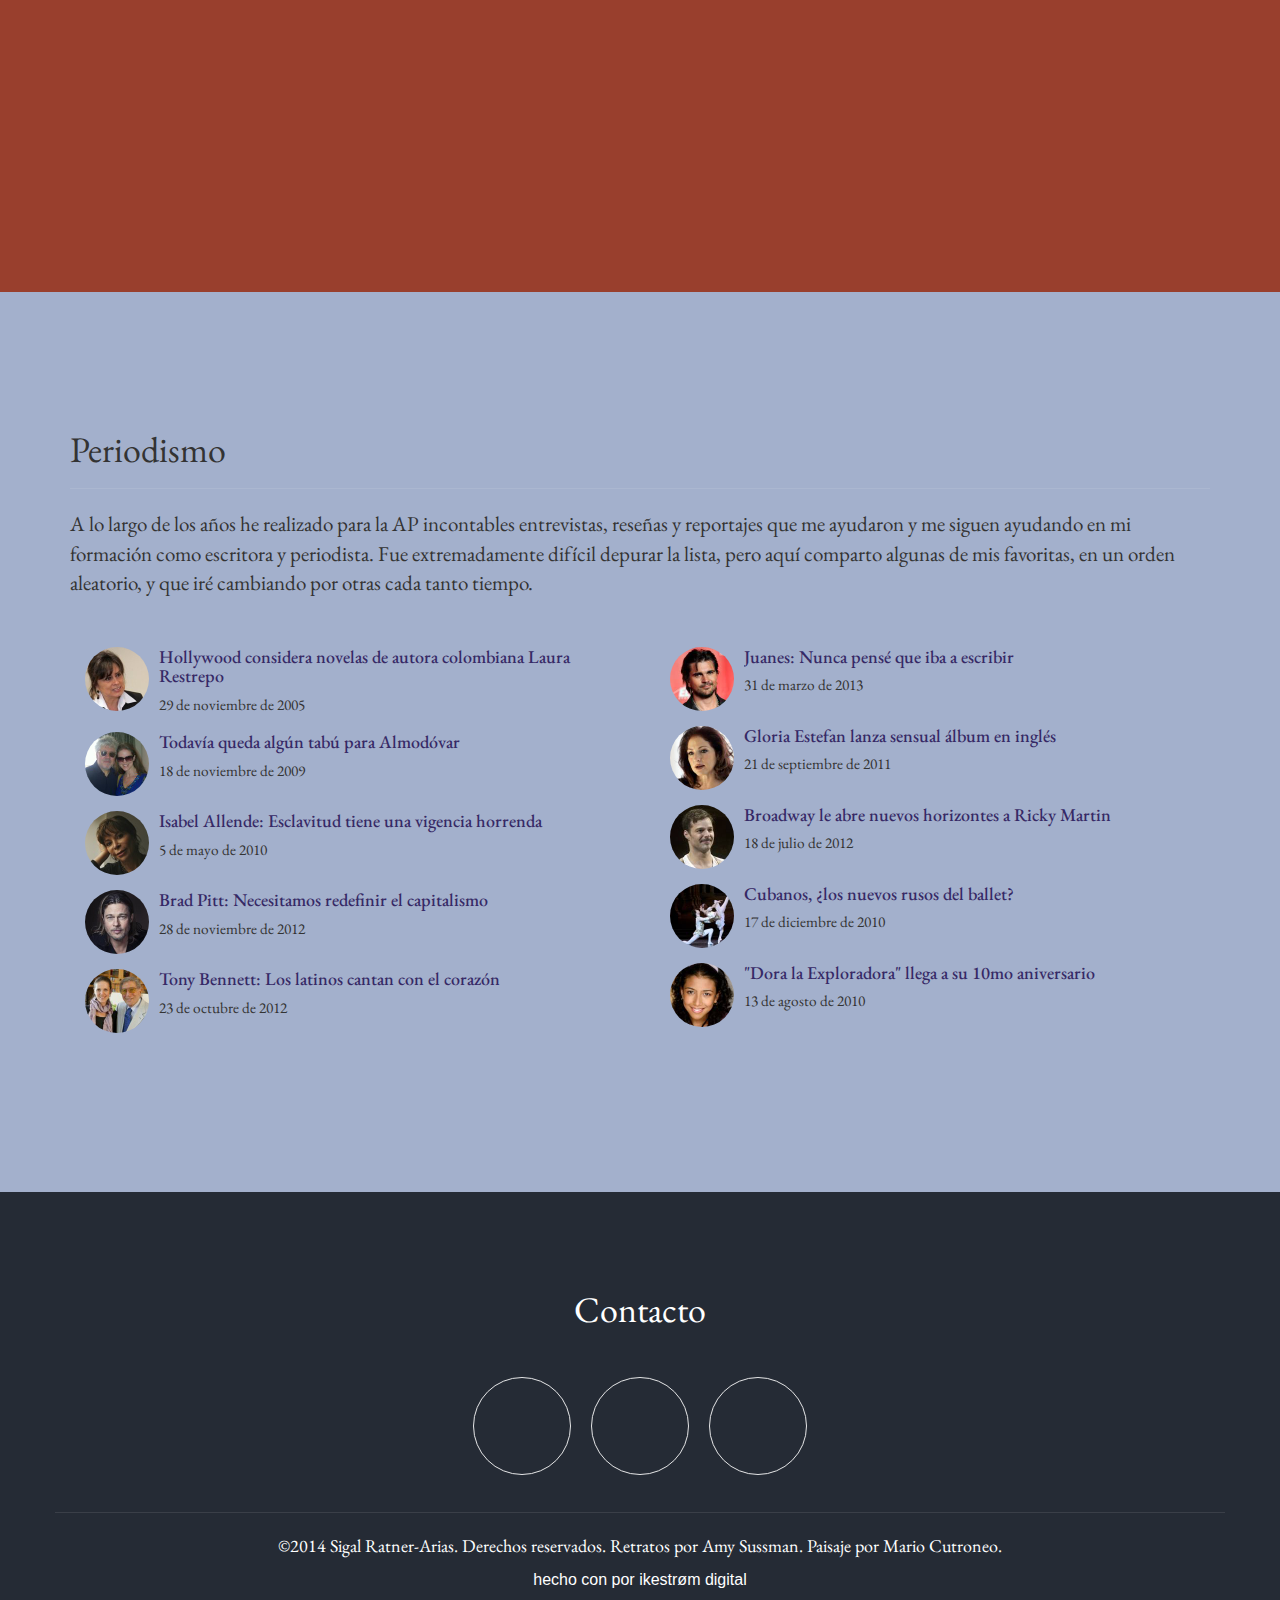
==== commit 61d98802: "Remove broken news link" ====
--- a/index.html
+++ b/index.html
@@ -22,7 +22,7 @@
     <link href="http://netdna.bootstrapcdn.com/bootstrap/3.1.1/css/bootstrap.min.css" rel="stylesheet">
     <link href="https://use.fontawesome.com/releases/v5.3.1/css/all.css" rel="stylesheet" integrity="sha384-mzrmE5qonljUremFsqc01SB46JvROS7bZs3IO2EmfFsd15uHvIt+Y8vEf7N7fWAU" crossorigin="anonymous">
     <link href="http://fonts.googleapis.com/css?family=Special+Elite|EB+Garamond|Sacramento" rel="stylesheet" type="text/css">
-    <link href="css/style.css" rel="stylesheet" type="text/css">
+    <link href="css/style.css?v=2" rel="stylesheet" type="text/css">
     <!--[if lt IE 7]>
     <link href="css/font-awesome-ie7.min.css" rel="stylesheet">
     <![endif]-->
@@ -462,14 +462,6 @@
                 <small>5 de octubre de 2013</small>
               </div>
             </div>
-            <div class="media">
-              <img class="media-object img-circle pull-left" src="img/actualidad-logo.gif" width="64" height="64" alt="Thumbnail de Actualidad">
-              <div class="media-body">
-                <iframe width="100%" height="160" scrolling="no" frameborder="no" src="https://w.soundcloud.com/player/?url=http%3A%2F%2Fapi.soundcloud.com%2Ftracks%2F115364828&show_artwork=false&show_user=false"></iframe><br/>
-                <h5>Actualidad 1020-1040 AM Miami - Entrevista de radio</h5>
-                <small>8 de octubre de 2013</small>
-              </div>
-            </div>
           </div>
         </div>
       </div>
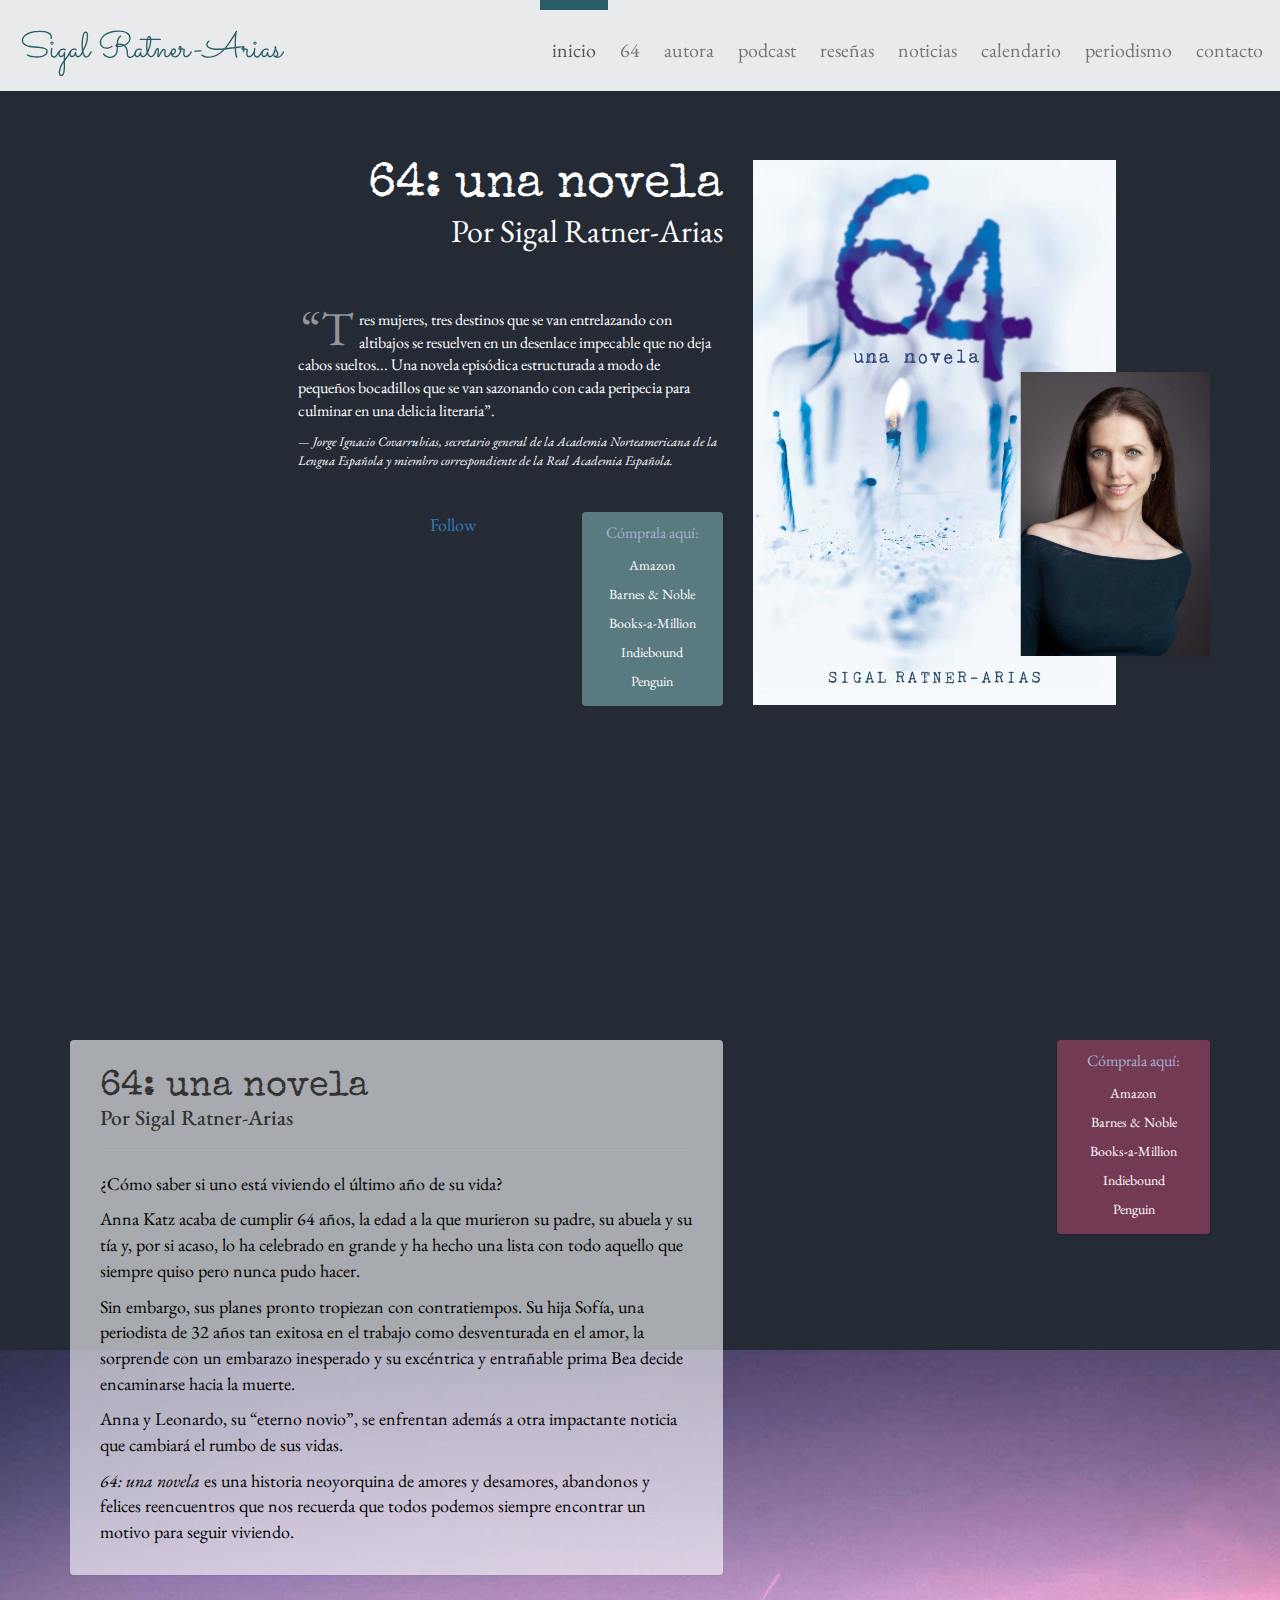
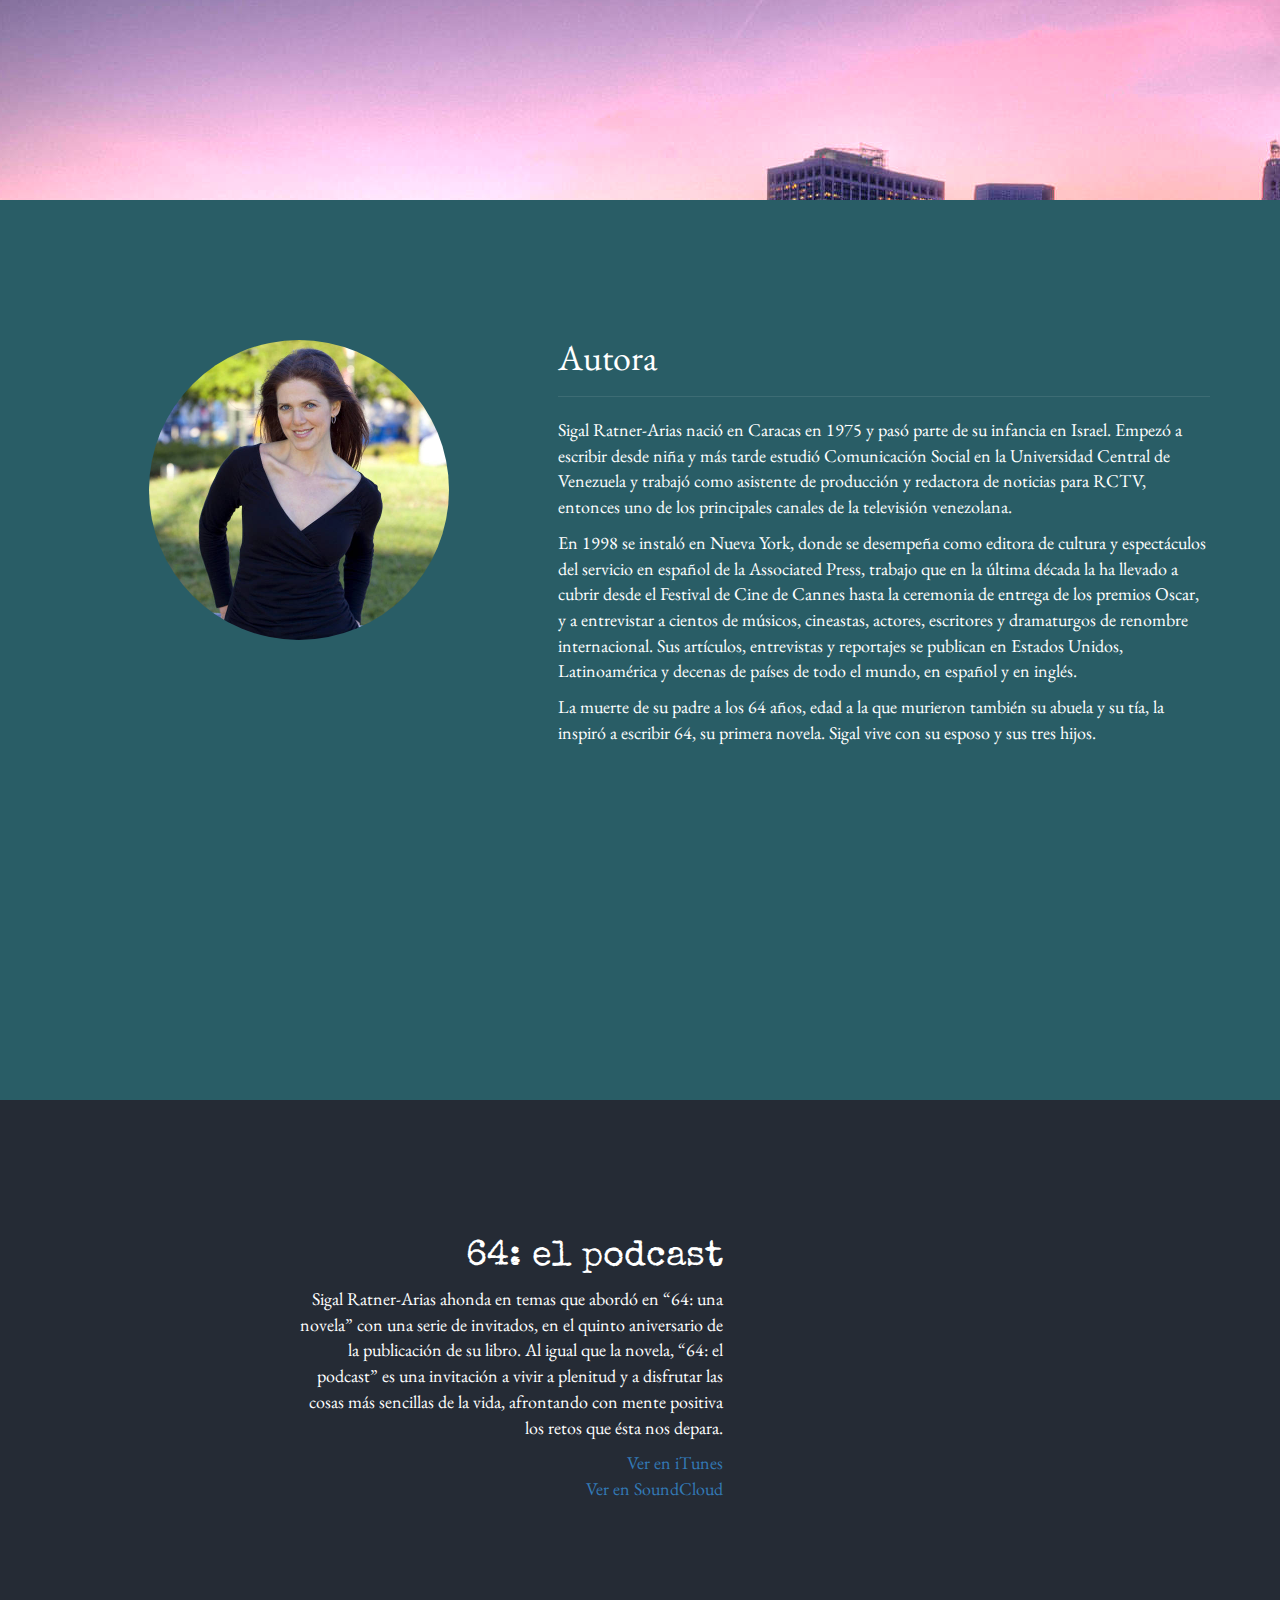
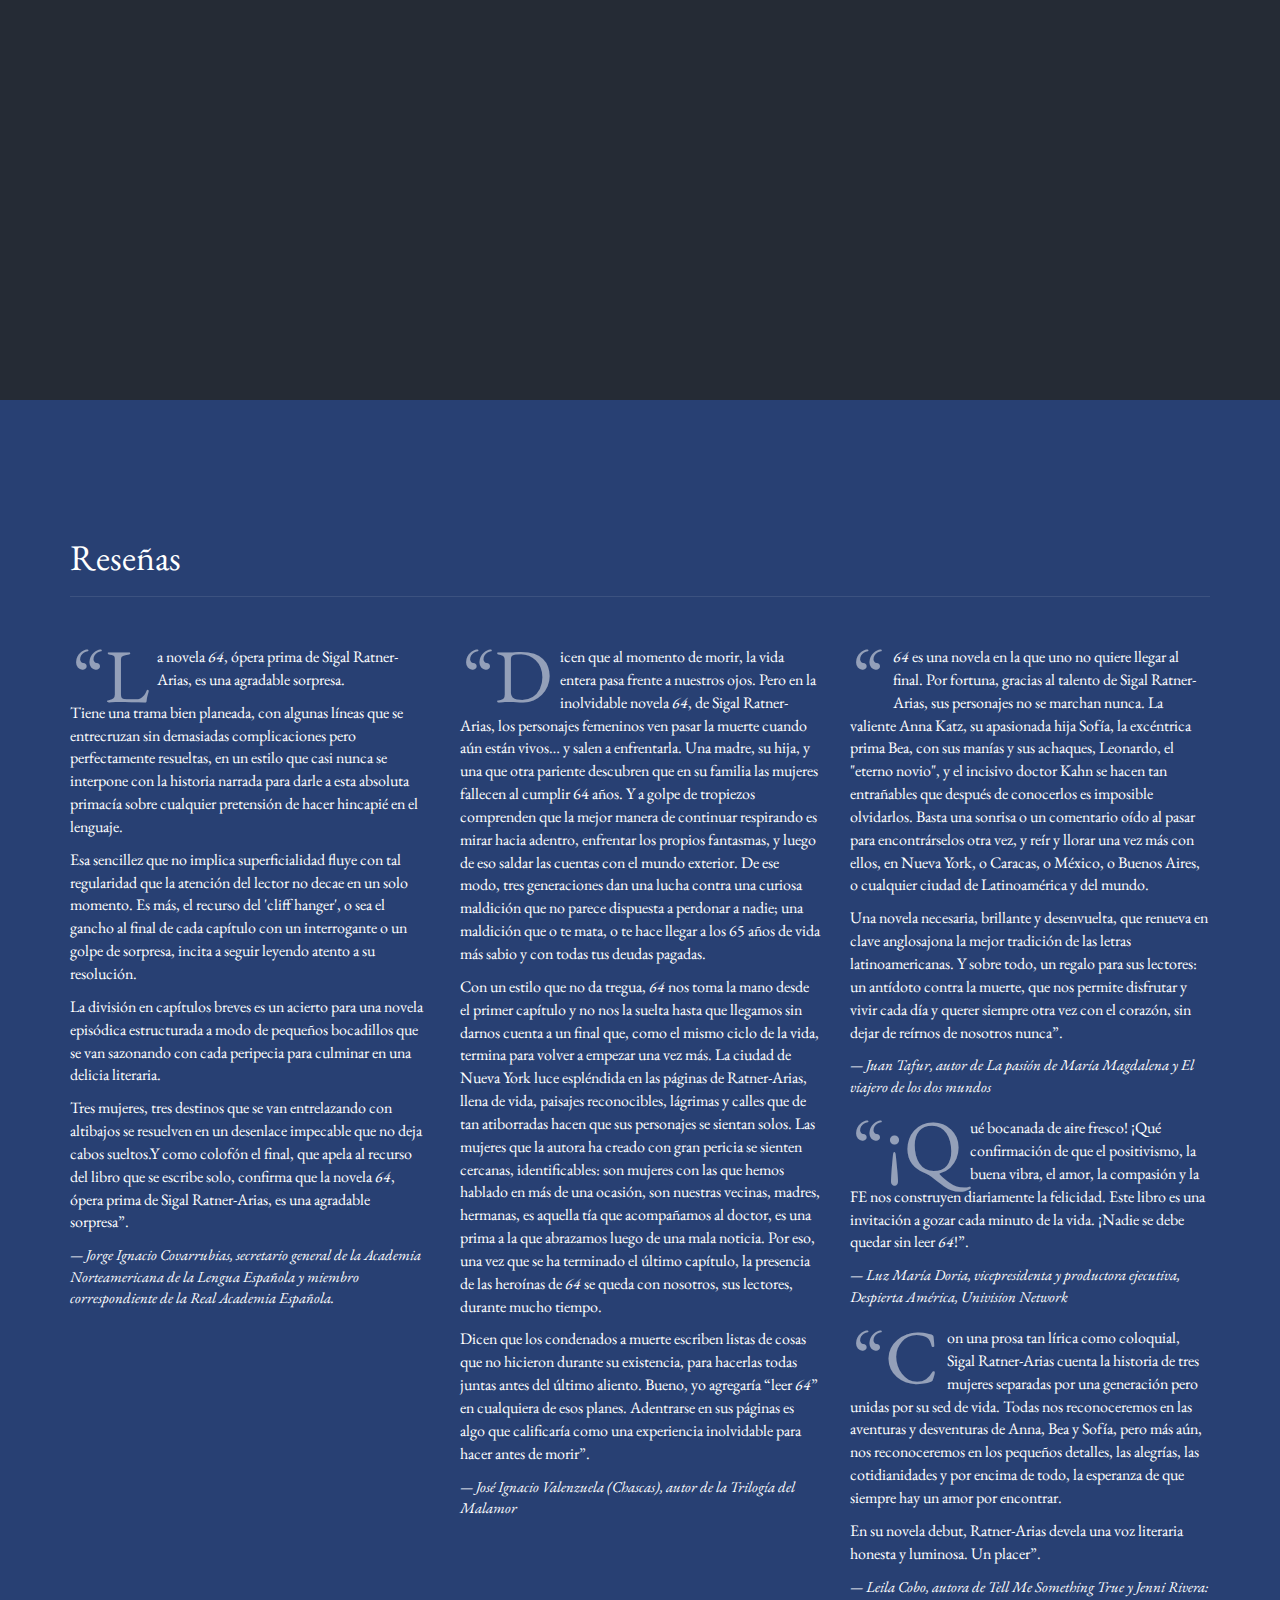
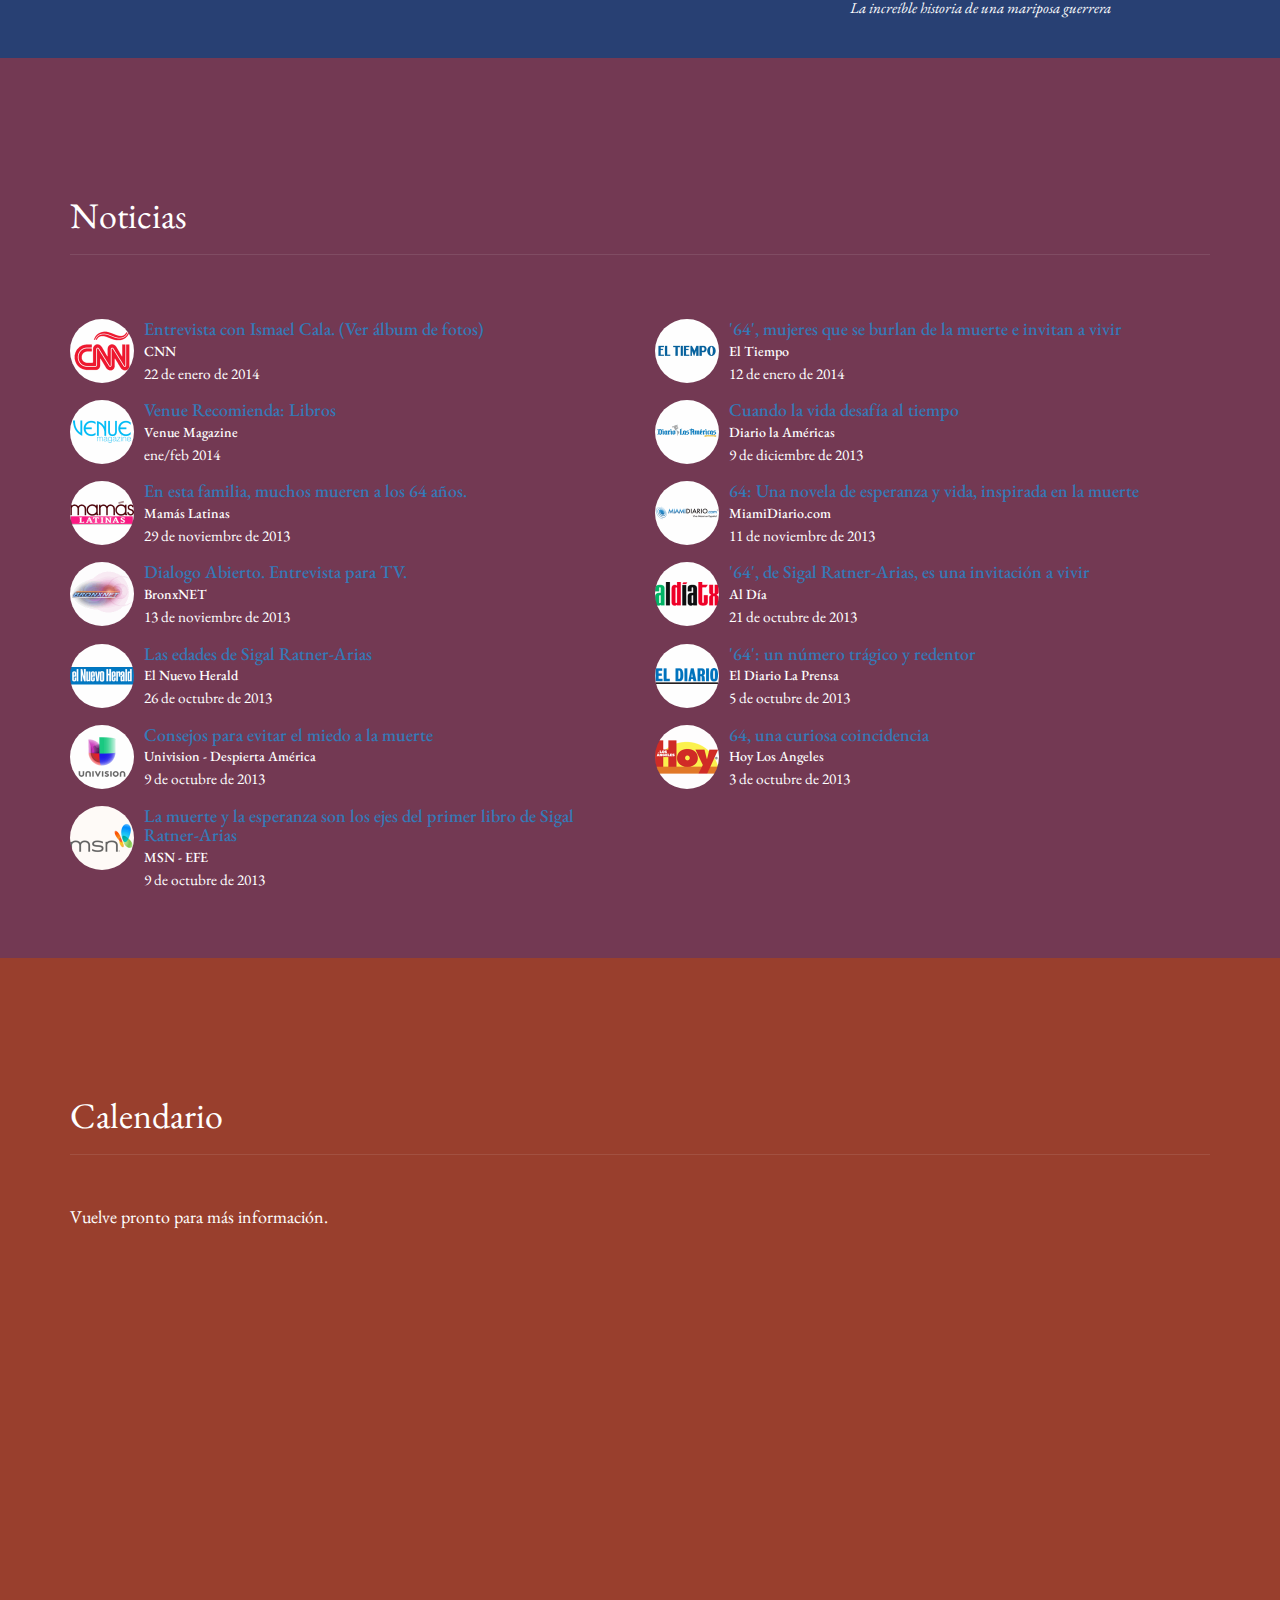
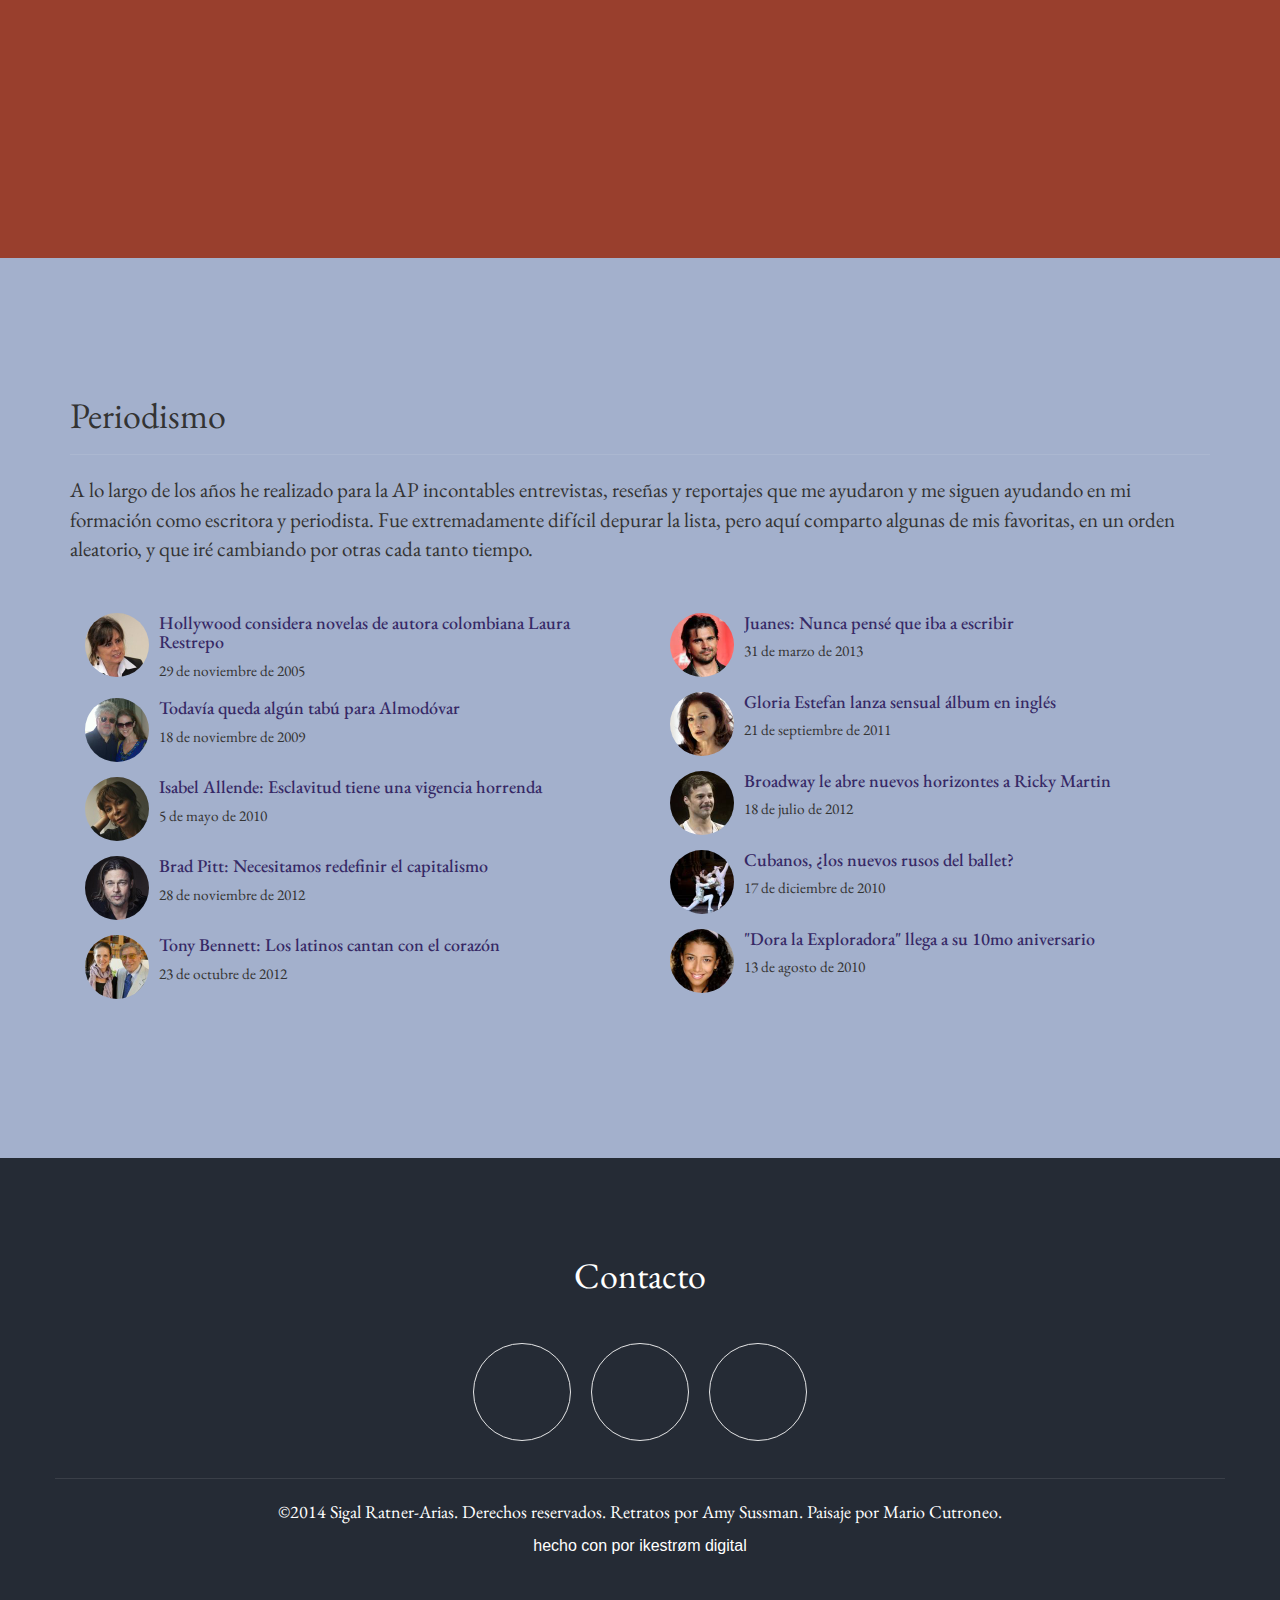
==== commit 14a6198f: "Fix news layout" ====
--- a/index.html
+++ b/index.html
@@ -400,6 +400,58 @@
                 <small>9 de octubre de 2013</small>
               </div>
             </div>
+          </div>
+          <div class="col-sm-6">
+            <div class="media">
+              <a target="_blank" class="pull-left" href="http://www.eltiempo.com/archivo/documento/CMS-13396833" rel="nofollow">
+                <img class="media-object img-circle" src="img/eltiempo-logo.gif" width="64" height="64" alt="Thumbnail de El Tiempo">
+              </a>
+              <div class="media-body">
+                <h4 class="media-heading"><a target="_blank" href="http://www.eltiempo.com/archivo/documento/CMS-13396833" rel="nofollow">'64', mujeres que se burlan de la muerte e invitan a vivir</a></h4>
+                <h5>El Tiempo</h5>
+                <small>12 de enero de 2014</small>
+              </div>
+            </div>
+            <div class="media">
+              <a target="_blank" class="pull-left" href="pdf/LasAmericas.pdf" rel="nofollow">
+                <img class="media-object img-circle" src="img/diariolasamericas-logo.gif" width="64" height="64" alt="Thumbnail de Diario las Americas">
+              </a>
+              <div class="media-body">
+                <h4 class="media-heading"><a target="_blank" href="pdf/LasAmericas.pdf" rel="nofollow">Cuando la vida desafía al tiempo</a></h4>
+                <h5>Diario la Américas</h5>
+                <small>9 de diciembre de 2013</small>
+              </div>
+            </div>
+            <div class="media">
+              <a target="_blank" class="pull-left" href="http://www.miamidiario.com/entretenimiento/letras/feria-del-libro/literatura/feria-del-libro-en-miami/sigal-ratner-arias/64-una-novela/316790" rel="nofollow">
+                <img class="media-object img-circle" src="img/miamidiario.gif" width="64" height="64" alt="Thumbnail de MiamiDiario.com">
+              </a>
+              <div class="media-body">
+                <h4 class="media-heading"><a target="_blank" href="http://www.miamidiario.com/entretenimiento/letras/feria-del-libro/literatura/feria-del-libro-en-miami/sigal-ratner-arias/64-una-novela/316790" rel="nofollow">64: Una novela de esperanza y vida, inspirada en la muerte</a></h4>
+                <h5>MiamiDiario.com</h5>
+                <small>11 de noviembre de 2013</small>
+              </div>
+            </div>
+            <div class="media">
+              <a target="_blank" class="pull-left" href="http://aldiatx.com/news/2013/oct/21/64-de-sigal-ratner-arias-es-una-invitacion-a-vivir/" rel="nofollow">
+                <img class="media-object img-circle" src="img/aldia-logo.gif" width="64" height="64" alt="Thumbnail de Al Día">
+              </a>
+              <div class="media-body">
+                <h4 class="media-heading"><a target="_blank" href="http://aldiatx.com/news/2013/oct/21/64-de-sigal-ratner-arias-es-una-invitacion-a-vivir/" rel="nofollow">'64', de Sigal Ratner-Arias, es una invitación a vivir</a></h4>
+                <h5>Al Día</h5>
+                <small>21 de octubre de 2013</small>
+              </div>
+            </div>
+            <div class="media">
+              <a target="_blank" class="pull-left" href="http://www.eldiariony.com/Espectaculosarte-cultura/article/20131005/64-un-numero-tragico-y-redentor" rel="nofollow">
+                <img class="media-object img-circle" src="img/eldiario-logo.gif" width="64" height="64" alt="Thumbnail de El Diario La Prensa">
+              </a>
+              <div class="media-body">
+                <h4 class="media-heading"><a target="_blank" href="http://www.eldiariony.com/Espectaculosarte-cultura/article/20131005/64-un-numero-tragico-y-redentor" rel="nofollow">'64': un número trágico y redentor</a></h4>
+                <h5>El Diario La Prensa</h5>
+                <small>5 de octubre de 2013</small>
+              </div>
+            </div>
             <div class="media">
               <a target="_blank" class="pull-left" href="http://hoylosangeles.com/news/2013/oct/03/64-una-curiosa-coincidencia/#sthash.oJroFGcj.S1up2nNr.dpbs" rel="nofollow">
                 <img class="media-object img-circle" src="img/hoy-logo.gif" width="64" height="64" alt="Thumbnail de Hoy">
@@ -408,58 +460,6 @@
                 <h4 class="media-heading"><a target="_blank" href="http://hoylosangeles.com/news/2013/oct/03/64-una-curiosa-coincidencia/#sthash.oJroFGcj.S1up2nNr.dpbs" rel="nofollow">64, una curiosa coincidencia</a></h4>
                 <h5>Hoy Los Angeles</h5>
                 <small>3 de octubre de 2013</small>
-              </div>
-            </div>
-          </div>
-          <div class="col-sm-6">
-            <div class="media">
-              <a target="_blank" class="pull-left" href="http://www.eltiempo.com/archivo/documento/CMS-13396833" rel="nofollow">
-                <img class="media-object img-circle" src="img/eltiempo-logo.gif" width="64" height="64" alt="Thumbnail de El Tiempo">
-              </a>
-              <div class="media-body">
-                <h4 class="media-heading"><a target="_blank" href="http://www.eltiempo.com/archivo/documento/CMS-13396833" rel="nofollow">'64', mujeres que se burlan de la muerte e invitan a vivir</a></h4>
-                <h5>El Tiempo</h5>
-                <small>12 de enero de 2014</small>
-              </div>
-            </div>
-            <div class="media">
-              <a target="_blank" class="pull-left" href="pdf/LasAmericas.pdf" rel="nofollow">
-                <img class="media-object img-circle" src="img/diariolasamericas-logo.gif" width="64" height="64" alt="Thumbnail de Diario las Americas">
-              </a>
-              <div class="media-body">
-                <h4 class="media-heading"><a target="_blank" href="pdf/LasAmericas.pdf" rel="nofollow">Cuando la vida desafía al tiempo</a></h4>
-                <h5>Diario la Américas</h5>
-                <small>9 de diciembre de 2013</small>
-              </div>
-            </div>
-            <div class="media">
-              <a target="_blank" class="pull-left" href="http://www.miamidiario.com/entretenimiento/letras/feria-del-libro/literatura/feria-del-libro-en-miami/sigal-ratner-arias/64-una-novela/316790" rel="nofollow">
-                <img class="media-object img-circle" src="img/miamidiario.gif" width="64" height="64" alt="Thumbnail de MiamiDiario.com">
-              </a>
-              <div class="media-body">
-                <h4 class="media-heading"><a target="_blank" href="http://www.miamidiario.com/entretenimiento/letras/feria-del-libro/literatura/feria-del-libro-en-miami/sigal-ratner-arias/64-una-novela/316790" rel="nofollow">64: Una novela de esperanza y vida, inspirada en la muerte</a></h4>
-                <h5>MiamiDiario.com</h5>
-                <small>11 de noviembre de 2013</small>
-              </div>
-            </div>
-            <div class="media">
-              <a target="_blank" class="pull-left" href="http://aldiatx.com/news/2013/oct/21/64-de-sigal-ratner-arias-es-una-invitacion-a-vivir/" rel="nofollow">
-                <img class="media-object img-circle" src="img/aldia-logo.gif" width="64" height="64" alt="Thumbnail de Al Día">
-              </a>
-              <div class="media-body">
-                <h4 class="media-heading"><a target="_blank" href="http://aldiatx.com/news/2013/oct/21/64-de-sigal-ratner-arias-es-una-invitacion-a-vivir/" rel="nofollow">'64', de Sigal Ratner-Arias, es una invitación a vivir</a></h4>
-                <h5>Al Día</h5>
-                <small>21 de octubre de 2013</small>
-              </div>
-            </div>
-            <div class="media">
-              <a target="_blank" class="pull-left" href="http://www.eldiariony.com/Espectaculosarte-cultura/article/20131005/64-un-numero-tragico-y-redentor" rel="nofollow">
-                <img class="media-object img-circle" src="img/eldiario-logo.gif" width="64" height="64" alt="Thumbnail de El Diario La Prensa">
-              </a>
-              <div class="media-body">
-                <h4 class="media-heading"><a target="_blank" href="http://www.eldiariony.com/Espectaculosarte-cultura/article/20131005/64-un-numero-tragico-y-redentor" rel="nofollow">'64': un número trágico y redentor</a></h4>
-                <h5>El Diario La Prensa</h5>
-                <small>5 de octubre de 2013</small>
               </div>
             </div>
           </div>
